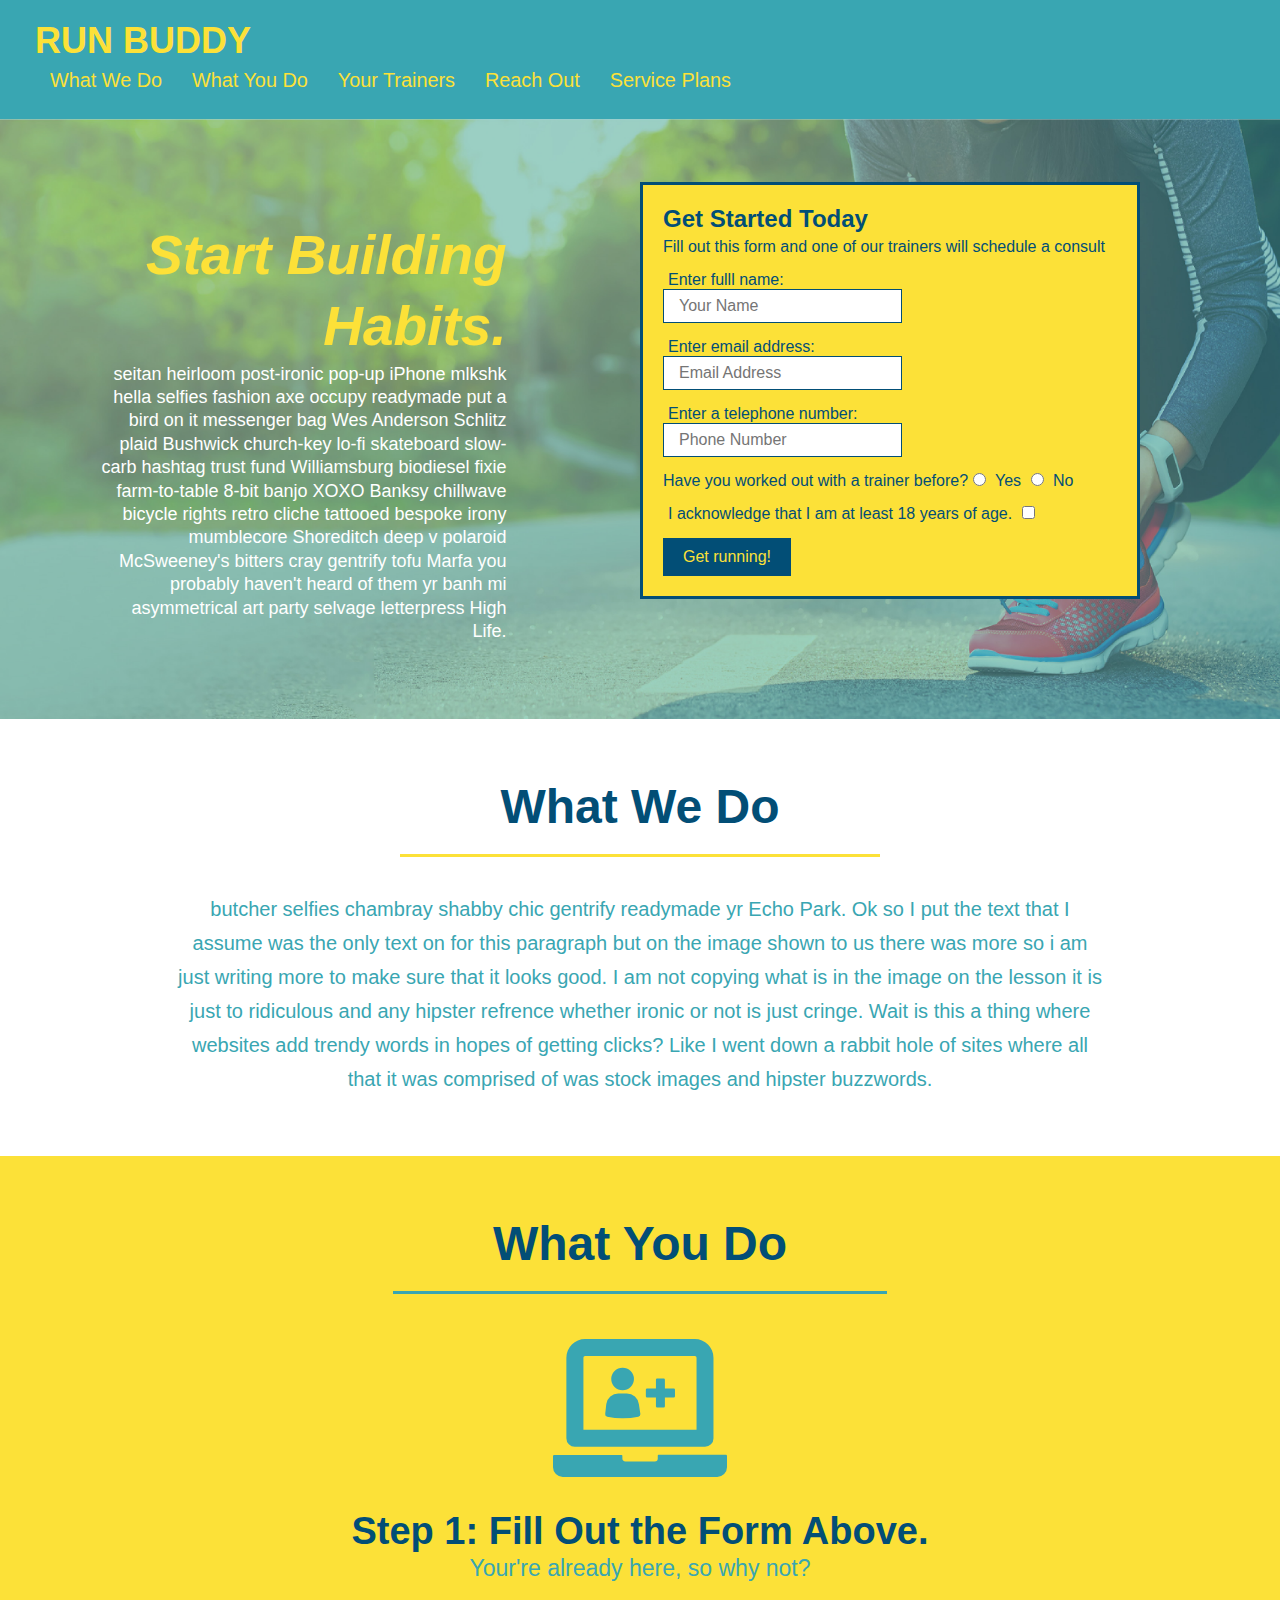
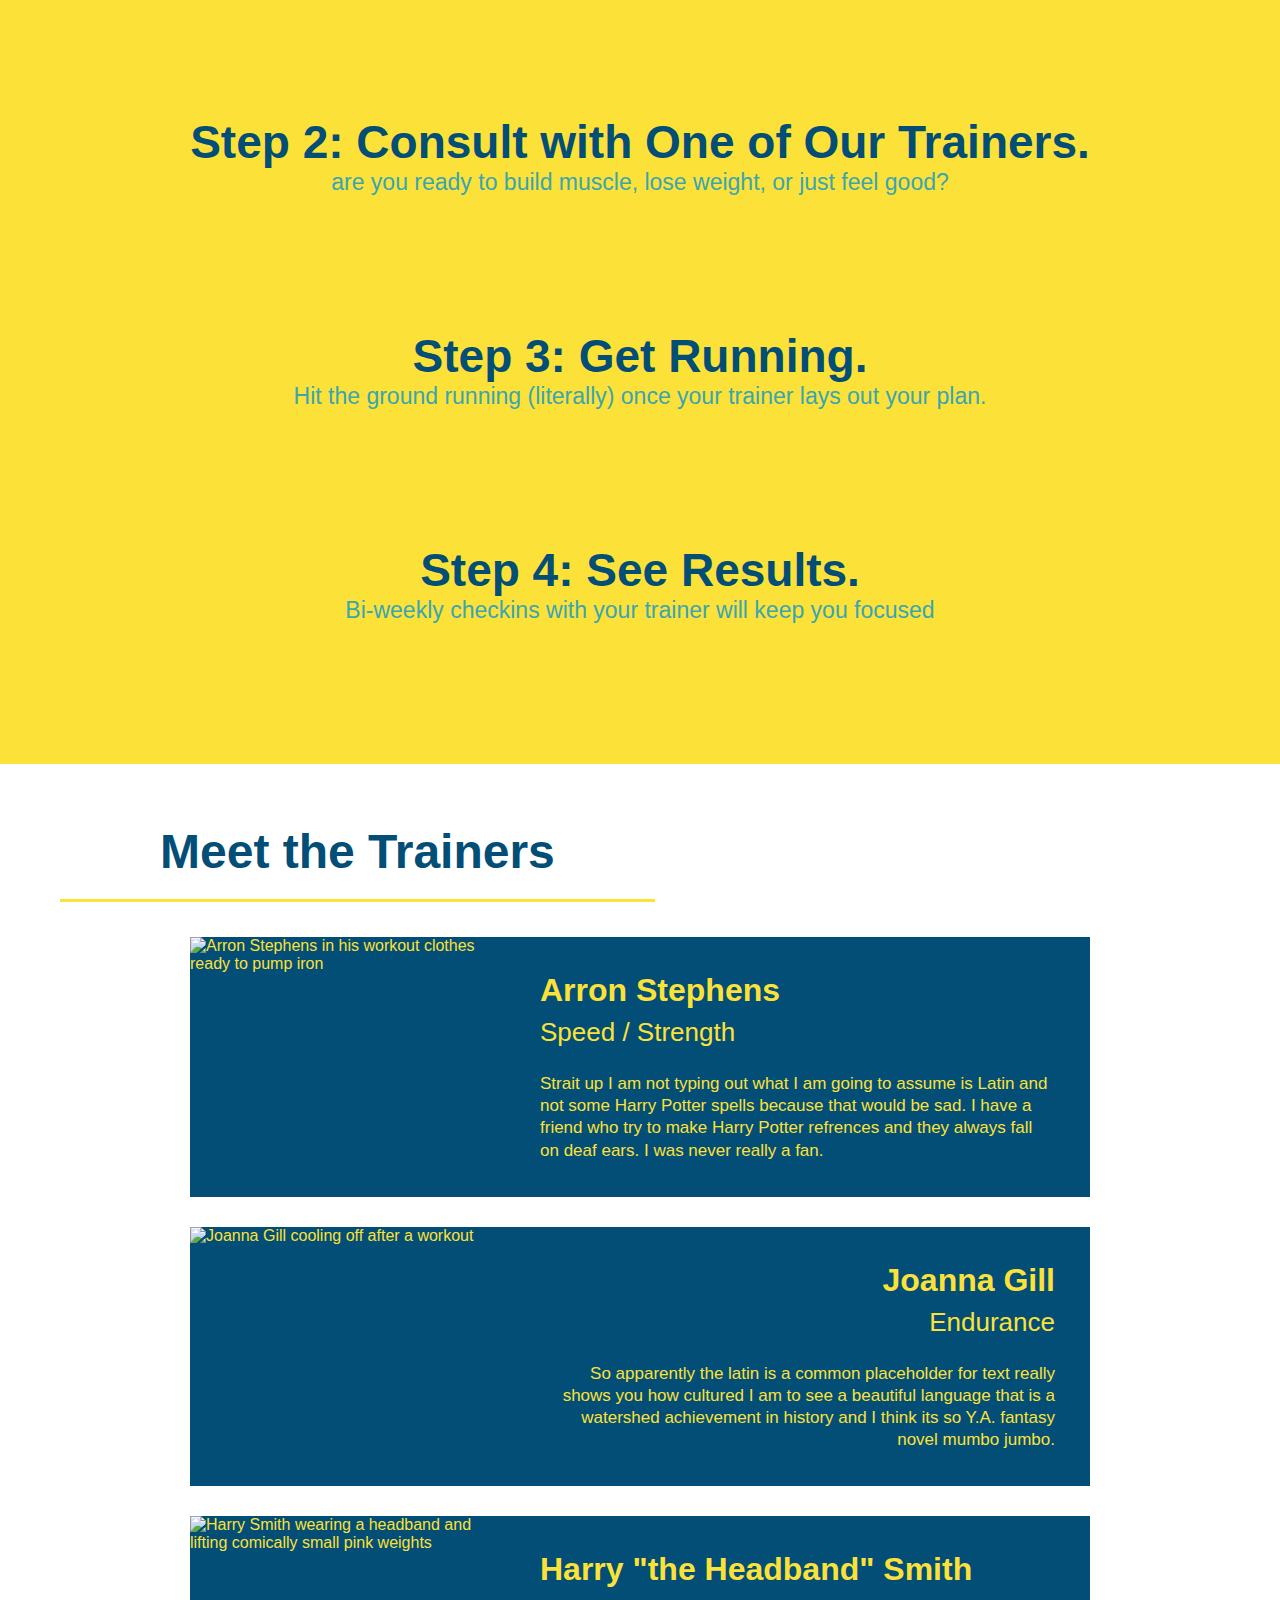
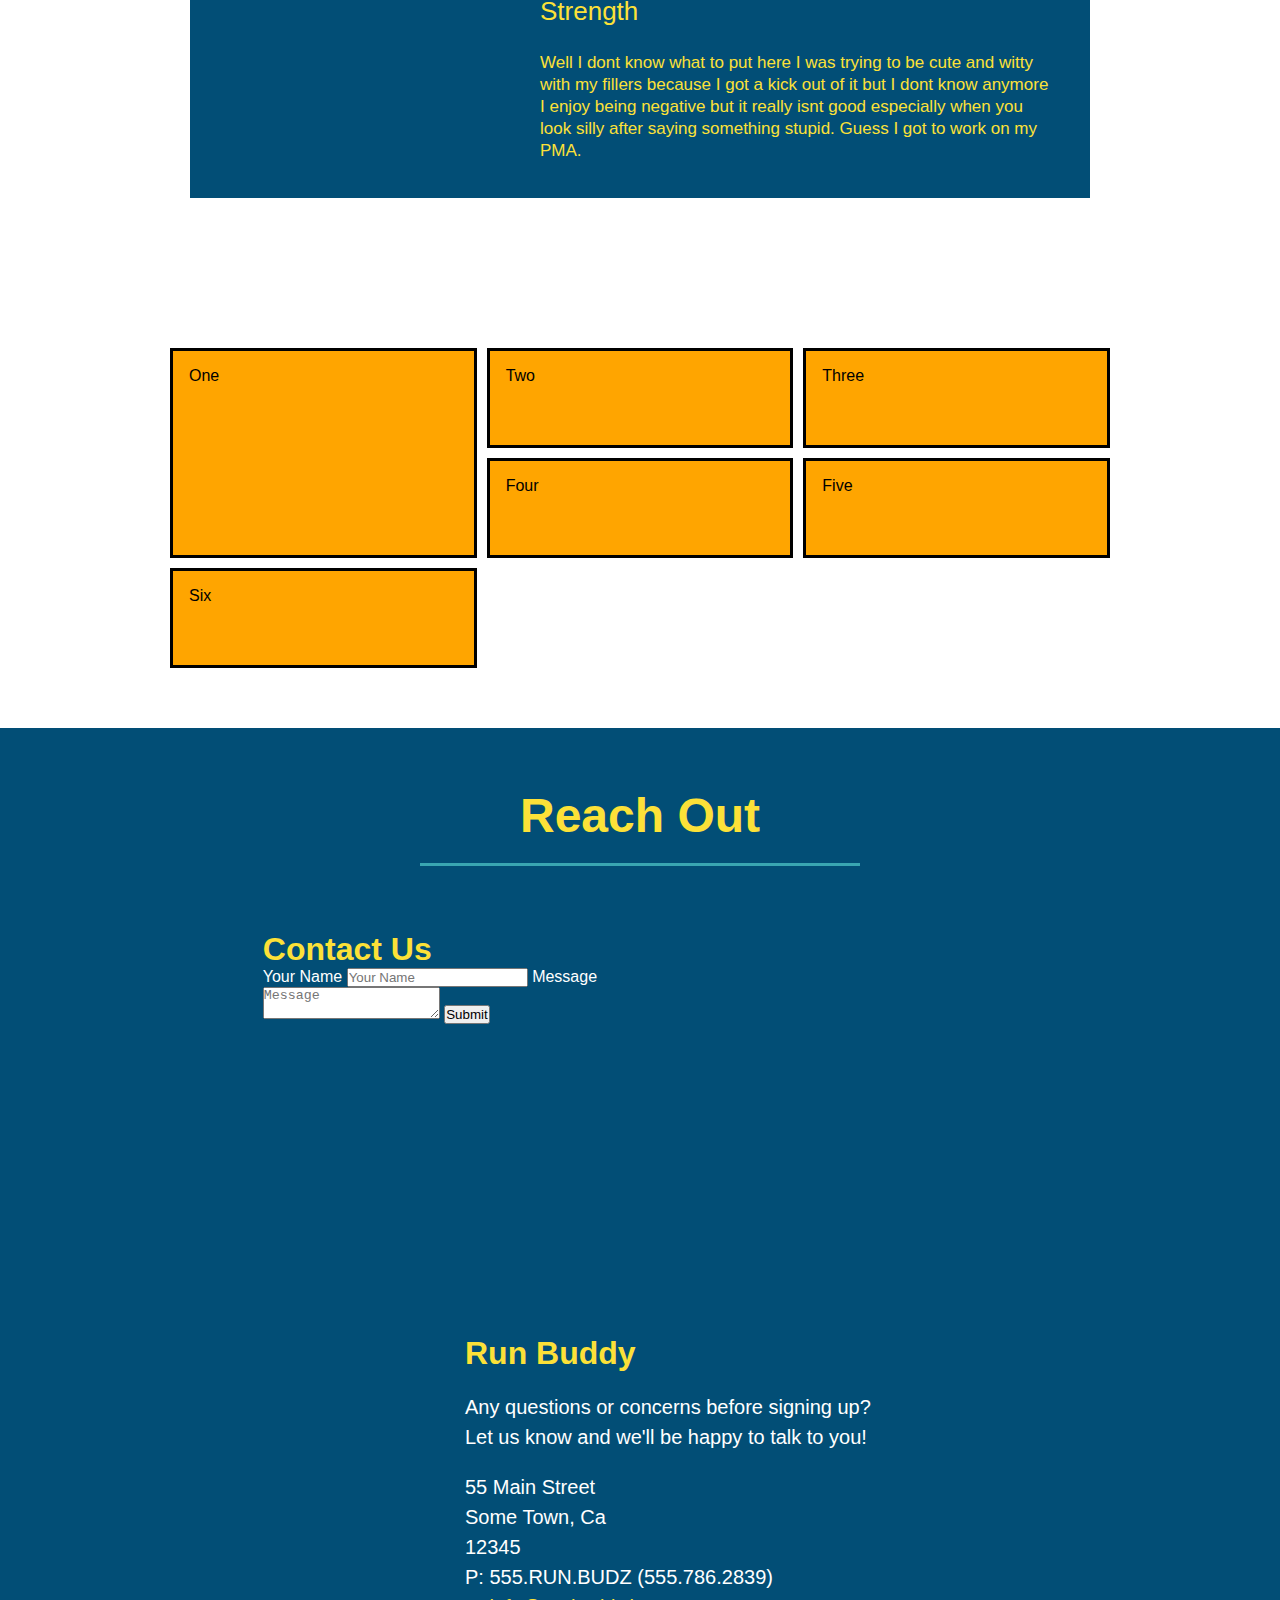
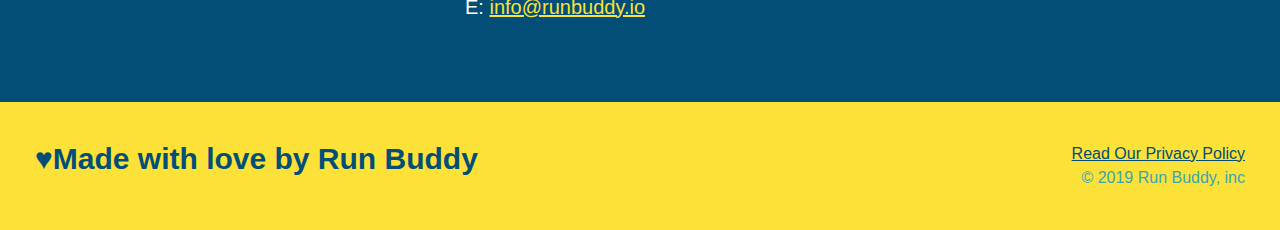
==== index.html @ 5f1ad5c3 "example grid" ====
<!DOCTYPE html>
<html lang="en">
    <head>
        <meta charset="UTF-8"/>
        <meta name="viewport" content="width=device-width, initial-scale=1.0" />
        <title>Run Buddy</title>
        <link rel="stylesheet" href="./assets/css/style.css" />
    </head>
    <body>
    <!--navigation-->
    <header>
        <h1>
        <a href="/">RUN BUDDY</a>
    </h1>
        <nav>
            <!--Unordered list element-->
            <ul>
                <!--List item element-->
           <li>
            <!-- Anchor element-->
            <a href="#what-we-do">What We Do</a>
           </li>
           <li>
               <a href="#what-you-do">What You Do</a>
           </li>
           <li>
               <a href="#your-trainers">Your Trainers</a>
           </li>
           <li>
                <a href="#reach-out">Reach Out</a>
               </li>
               <li>
                <a href="#service-plans">Service Plans</a>
               </li>
            </ul>
        </nav>
    </header>
   <!--Hero Jumbotron-->
      <section class="hero">
        <div class="hero-cta">
            <h2>Start Building Habits.</h2>
            <p>
              seitan heirloom post-ironic pop-up iPhone mlkshk hella selfies fashion axe occupy readymade put a bird on it messenger bag Wes Anderson Schlitz plaid Bushwick church-key lo-fi skateboard slow-carb hashtag trust fund Williamsburg biodiesel fixie farm-to-table 8-bit banjo XOXO Banksy chillwave bicycle rights retro cliche tattooed bespoke irony mumblecore Shoreditch deep v polaroid McSweeney's bitters cray gentrify tofu Marfa you probably haven't heard of them yr banh mi asymmetrical art party selvage letterpress High Life.
            </p>
          </div>
        <div class="hero-form">
          <h3>Get Started Today</h3>
          <p>Fill out this form and one of our trainers will schedule a consult</p>
            <form>
                     <label for="name">Enter fulll name:</label>
                    <input type="text" placeholder="Your Name" name="name" id="name" class="form-input">
                    <label for="email">Enter email address:</label>
                    <input type="text" placeholder="Email Address" name="email" id="email" class="form-input">
                    <label for="phone">Enter a telephone number:</label>
                    <input type="text" placeholder="Phone Number" name="phone" id="phone" class="form-input">
        <p>
            Have you worked out with a trainer before?
        <input type="radio" name="trainer-confirm" id="trainer-yes"/>
        <label for="trainer-yes">Yes</label>
        <input type="radio" name="trainer-confirm" id="trainer-no" />
        <label for="trainer-no">No</label>
        </p> 
        <p>
            <label for="checkbox" >
                I acknowledge that I am at least 18 years of age.
            </label>
            <input type="checkbox" name="checkpoint1" id="checkbox" />
        </p>
        <button type="submit">
            Get running!
            </button>
        </form>
        </div>
  </section>
  <!--"what we do" section-->
  <section id="what-we-do" class="intro">
  <h2 class="section-title primary-border">What We Do</h2>
      <p>butcher selfies chambray shabby chic gentrify readymade yr Echo Park. Ok so I put the text that I assume was the only text on for this paragraph but on the image shown to us there was more so i am just writing more to make sure that it looks good. I am not copying what is in the image on the lesson it is just to ridiculous and any hipster refrence whether ironic or not is just cringe. Wait is this a thing where websites add trendy words in hopes of getting clicks? Like I went down a rabbit hole of sites where all that it was comprised of was stock images and hipster buzzwords. </p>
 </section>

 <!--"what you do" section-->
 

 <section id="what-you-do" class="steps">
    <h2 class="section-title secondary-border">What You Do</h2>
    <div>
        <!-- inserted image-->
        <img src="./assets/Images/step-1.svg" alt="" />
        <h3><span>Step 1: Fill Out the Form Above.</span></h3>
        <p>Your're already here, so why not?</p>
    </div>
    <div>
        <img src="./assets/images/step-3.svg" alt="" />
        <span><h3>Step 2: Consult with One of Our Trainers.</span></h3>
             <p>are you ready to build muscle, lose weight, or just feel good?</p>
    </div>
    <div>
        <img src="./assets/images/step-3.svg" alt="" />
        <span><h3>Step 3: Get Running.</span></h3>
             <p>Hit the ground running (literally) once your trainer lays out your plan.</p>
    </div>
    <div>
        <img src="./assets/images/step-4.svg" alt="" />
        <span><h3>Step 4: See Results.</span></h3>
            <p>Bi-weekly checkins with your trainer will keep you focused</p>
    </div>
    </section>
 <!--  "meet the trainers" section-->
 <section id="your-trainers" class="trainers">
    <h2 class="section-title primary-border">
        Meet the Trainers
      </h2>
      <article class="trainer">
          <img src="./assets/images/trainer-1.jpg" alt="Arron Stephens in his workout clothes ready to pump iron" />
          <div class="trainer-bio text-left">
                <h3>Arron Stephens</h3>
                <h4>Speed / Strength</h4>
                <p>
                    Strait up I am not typing out what I am going to assume is Latin and not some Harry Potter spells because that would be sad. I have a friend who try to make Harry Potter refrences and they always fall on deaf ears. I was never really a fan.
                </p>
                </div>
                </article>
                <article class="trainer">
                    <img src="./assets/images/trainer-2.jpg" alt="Joanna Gill cooling off after a workout" />
                    <div class="trainer-bio text-right">
                          <h3>Joanna Gill</h3>
                          <h4>Endurance</h4>
                          <p>
                            So apparently the latin is a common placeholder for text really shows you how cultured I am to see a beautiful language that is a watershed achievement in history and I think its so Y.A. fantasy novel mumbo jumbo.                          </p>
                          </div>
                          </article>
                          <article class="trainer">
                            <img src="./assets/images/trainer-3.jpg" alt="Harry Smith wearing a headband and lifting comically small pink weights" />
                            <div class="trainer-bio text-left">
                                  <h3>Harry "the Headband" Smith</h3>
                                  <h4>Strength</h4>
                                  <p>
                                      Well I dont know what to put here I was trying to be cute and witty with my fillers because I got a kick out of it but I dont know anymore I enjoy being negative but it really isnt good especially when you look silly after saying something stupid. Guess I got to work on my PMA.
                                <!--PMA means positive mental attitude-->
                                     </p>
                                  </div>
                                  </article>
                
</section>
 <!--"reach out" section-->
 <section id="service-plans" class="services">
    <div class="service-grid-container">
        <div class="service-grid-item box1">One</div>
        <div class="service-grid-item box2">Two</div>
        <div class="service-grid-item box3">Three</div>
        <div class="service-grid-item box4">Four</div>
        <div class="service-grid-item box5">Five</div>
        <div class="service-grid-item box6">Six</div>
    </div>
</section>
 <section id="reach-out" class="contact">
    <h2 class="section-title secondary-border">Reach Out</h2>
    <div class="contact-info">
        <div class="contact-form">
            <h3>Contact Us</h3>
            <form>
               <label for="contact-name">Your Name</label>
               <input type="text" id="contact-name" placeholder="Your Name" />
          
               <label for="contact-message">Message</label>
               <textarea id="contact-message" placeholder="Message"></textarea>
          
               <button type="submit">Submit</button>
              </form>
          </div>
        <iframe src="https://www.google.com/maps/embed?pb=!1m18!1m12!1m3!1d3492.9444391412153!2d-81.45832097299404!3d28.899999093529356!2m3!1f0!2f0!3f0!3m2!1i1024!2i768!4f13.1!3m3!1m2!1s0x88e70910da003329%3A0xf443052ae66e1bc6!2s30242%20FL-44%2C%20Eustis%2C%20FL%2032736!5e0!3m2!1sen!2sus!4v1608091120906!5m2!1sen!2sus" width="600" height="450" frameborder="0" style="border:0;" allowfullscreen="" aria-hidden="false" tabindex="0"
         frameborder="0"
        style="border:0"
        allowfullscreen>
        </iframe>
        <div>
            <h3>Run Buddy</h3>
            <p>
              Any questions or concerns before signing up?
              <br />
              Let us know and we'll be happy to talk to you!
            </p>
            <address>
                55 Main Street <br/>
                Some Town, Ca <br/>
                12345<br />
                P: 555.RUN.BUDZ (555.786.2839)<br/>
                E: <a href="mailto:info@runbuddy.io">info@runbuddy.io</a>
              </address>
            </div>  
    </div>
</section>
<!--footer-->
</body>
<footer>
    <h2>&hearts;Made with love by Run Buddy</h2> 
    <div>
        <a href="#./privacy-policy.html" >Read Our Privacy Policy</a><br />
        &copy; 2019 Run Buddy, inc
    </div>
</footer>
</html>
---- assets/css/style.css ----
* {
  margin: 0;
  padding: 0;
  box-sizing: border-box;
}
body {
  /* more on this crazy alphanumerical value in a minute! */
  color: #39a6b2;
  font-family: Helvetica, Arial, sans-serif;
}
/* apply styles to <header> */
header {
  padding: 20px 35px;
  background-color: #39a6b2;
}
header h1 {
  font-weight: bold;
  font-size: 36px;
  color: #fce138;
  margin: 0;
  display: flex;
  justify-content: space-between;
  flex-wrap: wrap;
}
header a {
  text-decoration: none;
  color: #fce138;
}
header nav {
  margin: 7px 0;
  display: flex;
  justify-content: space-between;
  flex-wrap: wrap;
}
header nav ul {
  display: flex;
  flex-wrap: wrap;
  justify-content: space-between;
  align-items: center;
  list-style: none;
}
header nav ul li a {
  padding: 10px 15px;
  font-weight: lighter;
  font-size: 1.55vw;
}
footer{
  background: #fce138;
  width: 100%;
  padding: 40px 35px;
  display:flex;
  justify-content: space-between;
  flex-wrap: wrap;
}
footer h2 {
  color: #024e76;
  font-size: 30px;
  margin: 0;
}
footer div {
  line-height: 1.5;
  text-align: right;
}
footer a {
  color: #024e76;
}
section {
  padding: 60px;
}
/* Hero Style Start*/
.hero {
  background-image: url('../Images/flipped-hero-image.jpg');
  height: 600px;
  align-items: flex-start;
  background-size: cover;
  background-position: center;
  position: relative;
}
/* Hero Style End */
.hero-form {
  border: 3px solid #024e76; 
  background-color: #fce138;
  padding: 20px;
  width: 500px;
  color: #024e76;
  position: absolute;
  bottom: 120px;
  right: 140px;
}
.hero-form h3 {
font-size: 24px;
margin: 0; 
}
.hero-form p {
  margin: 5px 0 15px 0;
}
.hero-cta {
  width: 35%;
  text-align: right;
  margin: 3.5%;
  color: #fff;
  font-size: 18px;
  line-height: 1.3;
}
.hero-cta h2 {
  font-style: italic;
  font-size: 55px;
  color: #fce138;
}
.form-input {
  border: 1px solid #024e76;
  display: block;
  padding: 7px 15px;
  font-size: 16px;
  color: #024e76;
  widows: 100%;
  margin-bottom: 15px;
}
.hero-form label {
  margin: 0 5px;
}
.hero-form button {
  color: #fce138;
  background-color: #024e76;
  border: none;
  padding: 10px 20px;
  font-size: 16px;
}
/* HERO STYLES END */
.intro {
  text-align: center;
}

.intro p {
  line-height: 1.7;
  color: #39a6b2;
  width: 80%;
  font-size: 20px;
  margin: 0 auto;
}
.steps { 
  text-align: center;
  background: #fce138;
}

.section-title {
  font-size: 48px;
  color: #024e76;
  margin-bottom: 35px;
  padding: 0 100px 20px 100px;
  display: inline-block;
  border-bottom: 3px solid;
}

.primary-border {
  border-color: #fce138;
}

.secondary-border {
  border-color: #39a6b2;
}
.steps div {
  margin-bottom: 80px;
}

.steps img {
  width: 15%;
  margin: 10px 0;
} 

.steps h3 {
  color: #024e76;
  font-size: 46px;
  margin-top: 10px;
}

.steps p {
  color: #39a6b2;
  font-size: 23px;
}
.steps span {
  font-size: 38px;
}
.trainer {
  width: 900px;
  margin: 0 auto 30px auto;
  background: #024e76;
  color: #fce138;
  overflow: auto;
}
.trainer img {
  width: 35%;
  float: left;
}

.trainer-bio {
  padding: 35px;
  float: left;
  width: 65%;
}
.text-left {
  text-align: left;
}

.text-right {
  text-align: right;
}
.trainer-bio h3 {
  font-size: 32px;
  margin-bottom: 8px;
}

.trainer-bio h4 {
  font-weight: lighter;
  font-size: 26px;
  margin-bottom: 25px;
}

.trainer-bio p {
  font-size: 17px;
  line-height: 1.3;
}
.contact {
  background: #024e76; 
  text-align: center;
}
.contact h2 {
  color:#fce138; 
}
.contact-info iframe {
  width: 400px;
  height: 400px;
}
.contact-info div {
  width: 410px;
  display: inline-block;
  vertical-align: top;
  text-align: left;
  margin: 30px 0 0 60px;
  color: white;
}
.contact-info h3 {
  color: #fce138;
  font-size: 32px;
}

.contact-info p, 
.contact-info address {
  margin: 20px 0;
  line-height: 1.5;
  font-size: 20px;
  font-style: normal;
}

.contact-info a {
  color: #fce138;
}
.service-grid-container {
  max-width: 940px;
  margin: 0 auto;
  display: grid;
  grid-template-columns: repeat(3, 1fr);
  grid-template-rows: repeat(3, 100px);
  grid-gap: 10px;
}
.service-grid-item {
  background-color: orange;
  border: solid;
  padding: 1em;
  color: black;
}
.box1 {
  grid-column-start: 1; 
  grid-column-end: 2; 
  grid-row-start: 1; 
  grid-row-end: 3; 
}
/*media query for desktop and smaller */
@media screen and (max-width: 980px) {
  header {
    padding-bottom: 0;
    justify-content: center;
  }

  header h1 {
    width: 100%;
    text-align: center;
  }

  header nav ul {
    margin-top: 20px;
    width: 100%;
    justify-content: center;
  }

  header nav ul li a {
    font-size: 20px;
  }

  footer h2, footer div {
    text-align: center;
    width: 100%;
  }
  .hero-cta, .hero-form {
    width: 100%;
  }
  
  .hero-cta {
    text-align: center;
  }
  .section-title {
    width: 80%;
  }
  
  .trainer {
    flex: 0 70%;
  }
  
  .contact-info iframe{
    flex: 1 100%;
  }
}
/*media query for tablets and smaller */
@media screen and (max-width: 768px) {
  section {
    padding: 30px 15px;
  }
  .step h3 {
    flex: 1 100%;
    text-align: center;
  }
  .step-info {
    flex: 2 100%;
    text-align: center;
    justify-content: center;
  }
  .step-img {
    flex: 0 32%;
    margin-right: 0;
    margin-top: 15px;
    margin-bottom: 15px;
  }
  .step-text {
    flex: 100%;  
  }
}
/*  media query for moble phones and smaller*/
@media screen and (max-width: 575px) {
  .hero-form button {
    width: 100%;
  }
  .section-title {
    width: 95%;
  }
  .intro p {
    width: 100%;
  }
  .trainer {
    flex: 0 100%;
  }
  .contact-info {
    text-align: center;
  }
  .contact-info > * {
    flex: 0 100%;
  }
  .contact-form {
    order: 3;
  }
}
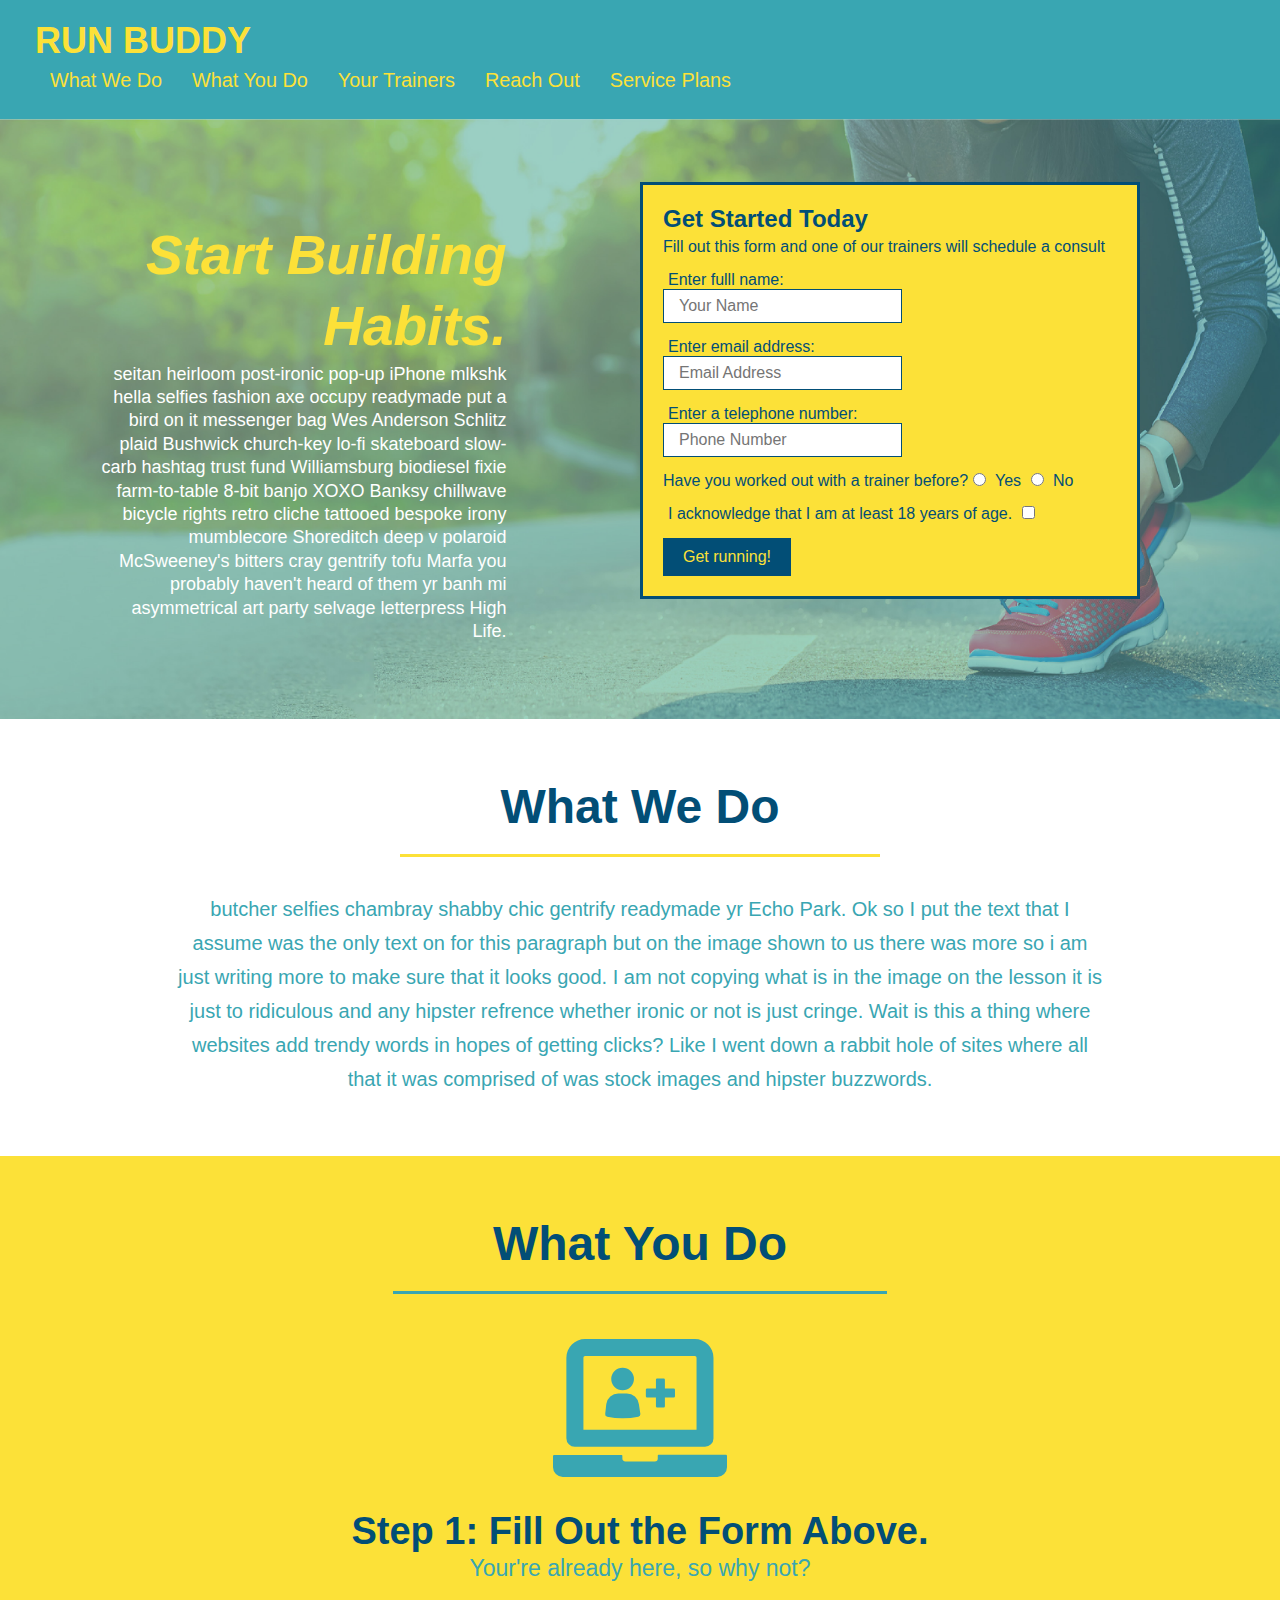
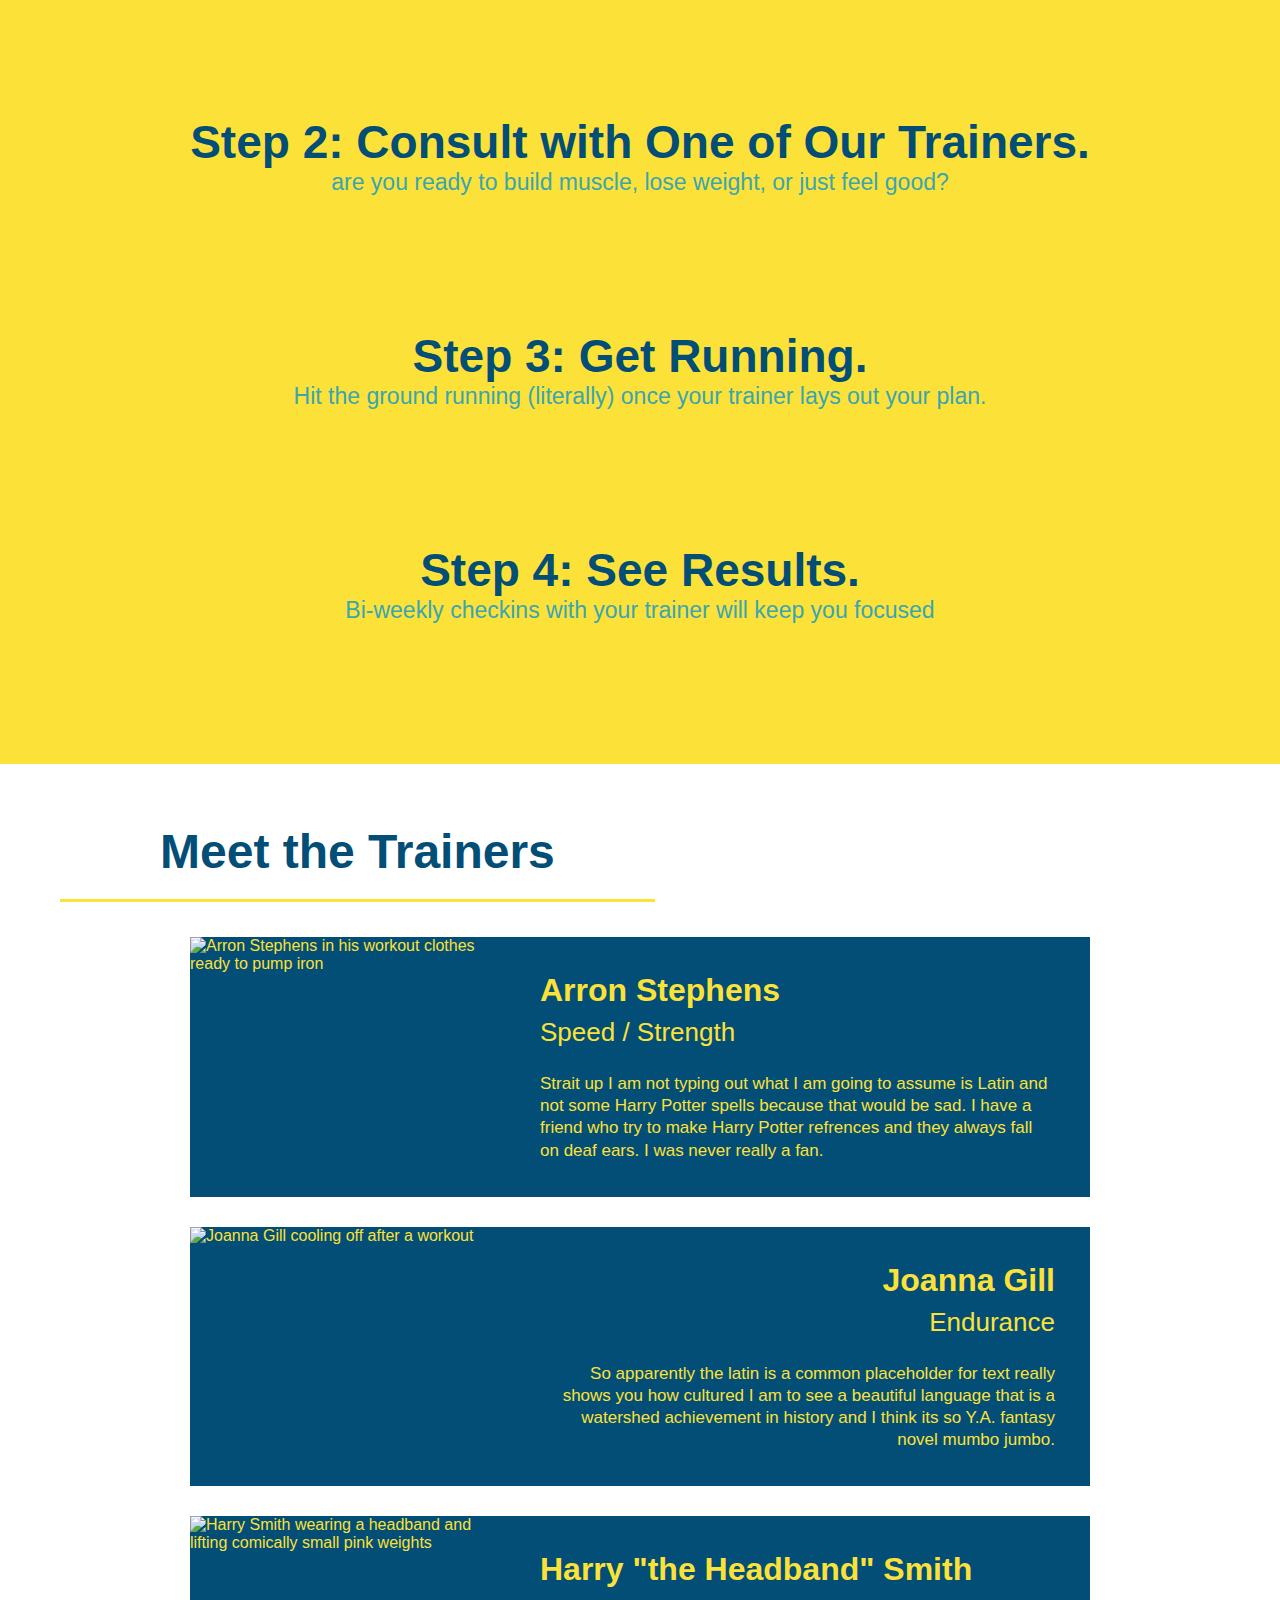
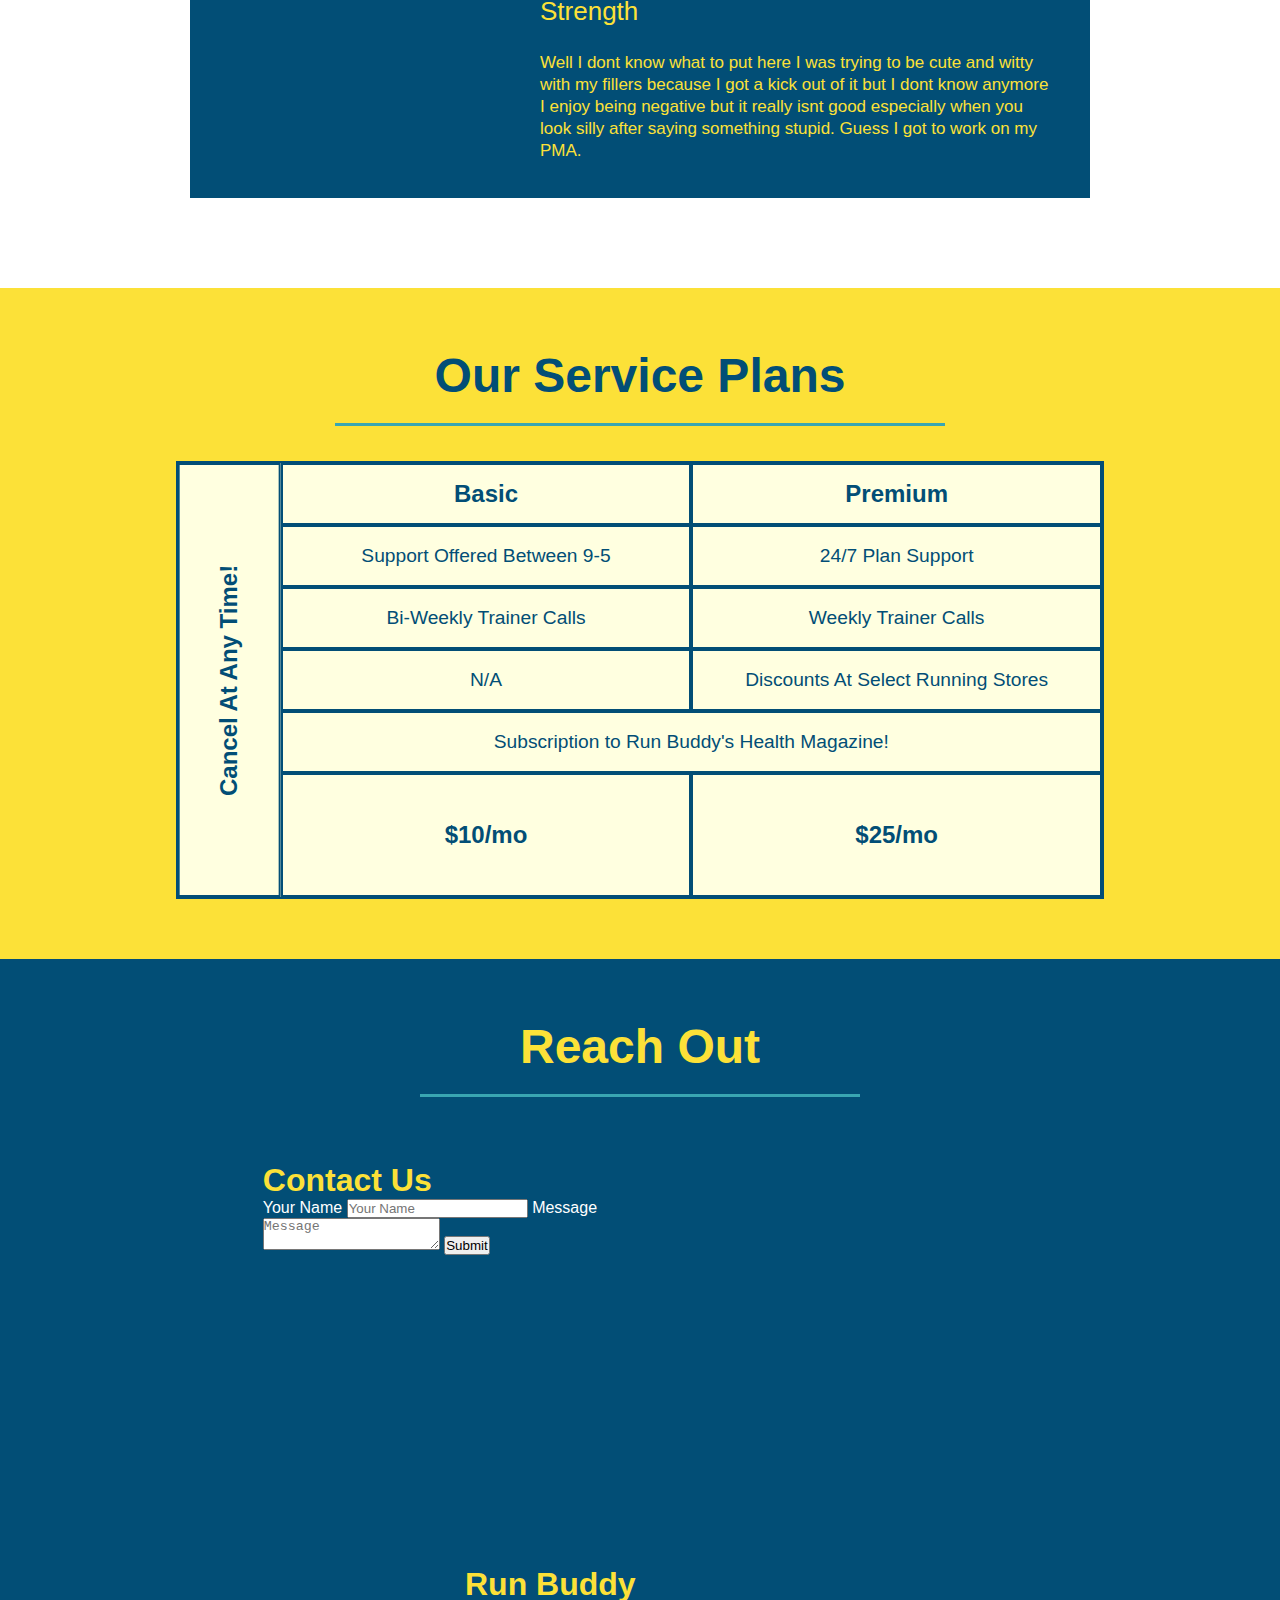
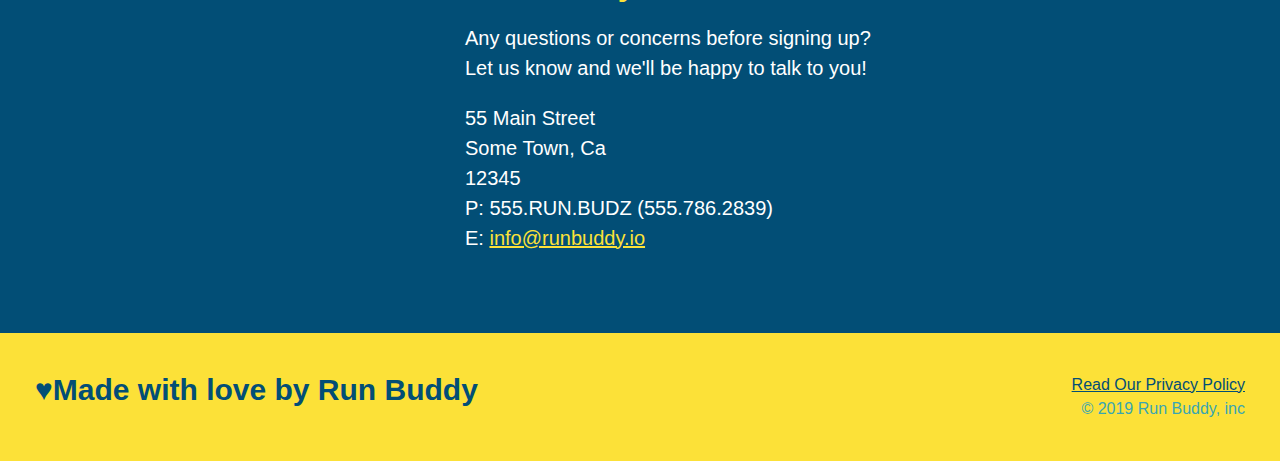
==== commit d2950fb8: "added sevice table comparison" ====
--- a/index.html
+++ b/index.html
@@ -144,14 +144,60 @@
 </section>
  <!--"reach out" section-->
  <section id="service-plans" class="services">
-    <div class="service-grid-container">
-        <div class="service-grid-item box1">One</div>
-        <div class="service-grid-item box2">Two</div>
-        <div class="service-grid-item box3">Three</div>
-        <div class="service-grid-item box4">Four</div>
-        <div class="service-grid-item box5">Five</div>
-        <div class="service-grid-item box6">Six</div>
-    </div>
+
+    <h2 class="section-title secondary-border">
+        Our Service Plans
+    </h2>
+    <div class="service-grid-wrapper">
+        <div class="service-grid-container">
+ <!-- Headers -->
+<!-- Headers -->
+<div class="service-grid-item grid-head basic">
+    Basic
+  </div>
+  <div class="service-grid-item grid-head premium">
+    Premium
+  </div>
+  <!-- Body -->
+  <div class="service-grid-item basic">
+    Support Offered Between 9-5
+  </div>
+  
+  <div class="service-grid-item premium">
+    24/7 Plan Support
+  </div>
+  
+  <div class="service-grid-item basic">
+    Bi-Weekly Trainer Calls
+  </div>
+  
+  <div class="service-grid-item premium">
+    Weekly Trainer Calls
+  </div>
+  
+  <div class="service-grid-item basic">
+    N/A
+  </div>
+  
+  <div class="service-grid-item premium">
+    Discounts At Select Running Stores
+  </div>
+  
+  <div class="service-grid-item both">
+    Subscription to Run Buddy's Health Magazine!
+  </div>
+  <div class="service-grid-item grid-price basic">
+    $10/mo
+  </div>
+  
+  <div class="service-grid-item grid-price premium">
+    $25/mo
+  </div>
+  <div class="service-grid-item cancel">
+    Cancel At Any Time!
+  </div>
+        </div> <!-- div service-grid-container -->
+      </div> <!-- div service-grid-wrapper -->
 </section>
  <section id="reach-out" class="contact">
     <h2 class="section-title secondary-border">Reach Out</h2>
--- a/assets/css/style.css
+++ b/assets/css/style.css
@@ -255,25 +255,53 @@
 .contact-info a {
   color: #fce138;
 }
+
+/* SERVICE STYLES BEGIN */
+.services {
+  background: #fce138;
+  text-align: center; 
+}
 .service-grid-container {
-  max-width: 940px;
-  margin: 0 auto;
   display: grid;
-  grid-template-columns: repeat(3, 1fr);
-  grid-template-rows: repeat(3, 100px);
-  grid-gap: 10px;
+ /* repeat(iterator, size) */
+ grid-template-columns: 1fr repeat(2, 4fr);
+ grid-template-rows: repeat(5, 1fr) 2fr;
+  border: 2px solid #024e76;
+  color: #024e76;
+  font-size: 18px;
+  background: lightyellow;
+  width: 80%;
+  font-size: 1.2rem;
 }
 .service-grid-item {
-  background-color: orange;
-  border: solid;
-  padding: 1em;
-  color: black;
-}
-.box1 {
-  grid-column-start: 1; 
-  grid-column-end: 2; 
-  grid-row-start: 1; 
-  grid-row-end: 3; 
+  padding: 15px 0;
+  border: 2px solid #024e76;
+  display: flex;
+  align-items: center;
+  justify-content: center;
+  text-align: center;
+}
+.service-grid-wrapper {
+  display: flex;
+  width: 100%;
+  justify-content: center;
+}
+/* specific match */
+.service-grid-item.basic {
+  grid-column: 2 / span 1;
+}
+.service-grid-item.both {
+  grid-column: 2 / span 2;
+}
+.service-grid-item.cancel {
+  writing-mode: vertical-lr;
+  grid-column: 1;
+  grid-row: 1 / -1;
+  transform: rotate(180deg);
+}
+.grid-head, .grid-price, .service-grid-item.cancel {
+  font-size: 1.5rem;
+  font-weight: bold;
 }
 /*media query for desktop and smaller */
 @media screen and (max-width: 980px) {
@@ -319,6 +347,7 @@
   .contact-info iframe{
     flex: 1 100%;
   }
+  
 }
 /*media query for tablets and smaller */
 @media screen and (max-width: 768px) {
@@ -343,6 +372,24 @@
   .step-text {
     flex: 100%;  
   }
+  .service-grid-container {
+    grid-template-columns: 1fr 1fr;
+  }
+
+  .service-grid-item.basic {
+    grid-column: 1;
+  }
+
+  .service-grid-item.both {
+    grid-column: 1 / -1;
+  }
+
+  .service-grid-item.cancel {
+    transform: none;
+    writing-mode: unset;
+    grid-column: 1 / -1;
+    grid-row: -1;
+  }
 }
 /*  media query for moble phones and smaller*/
 @media screen and (max-width: 575px) {
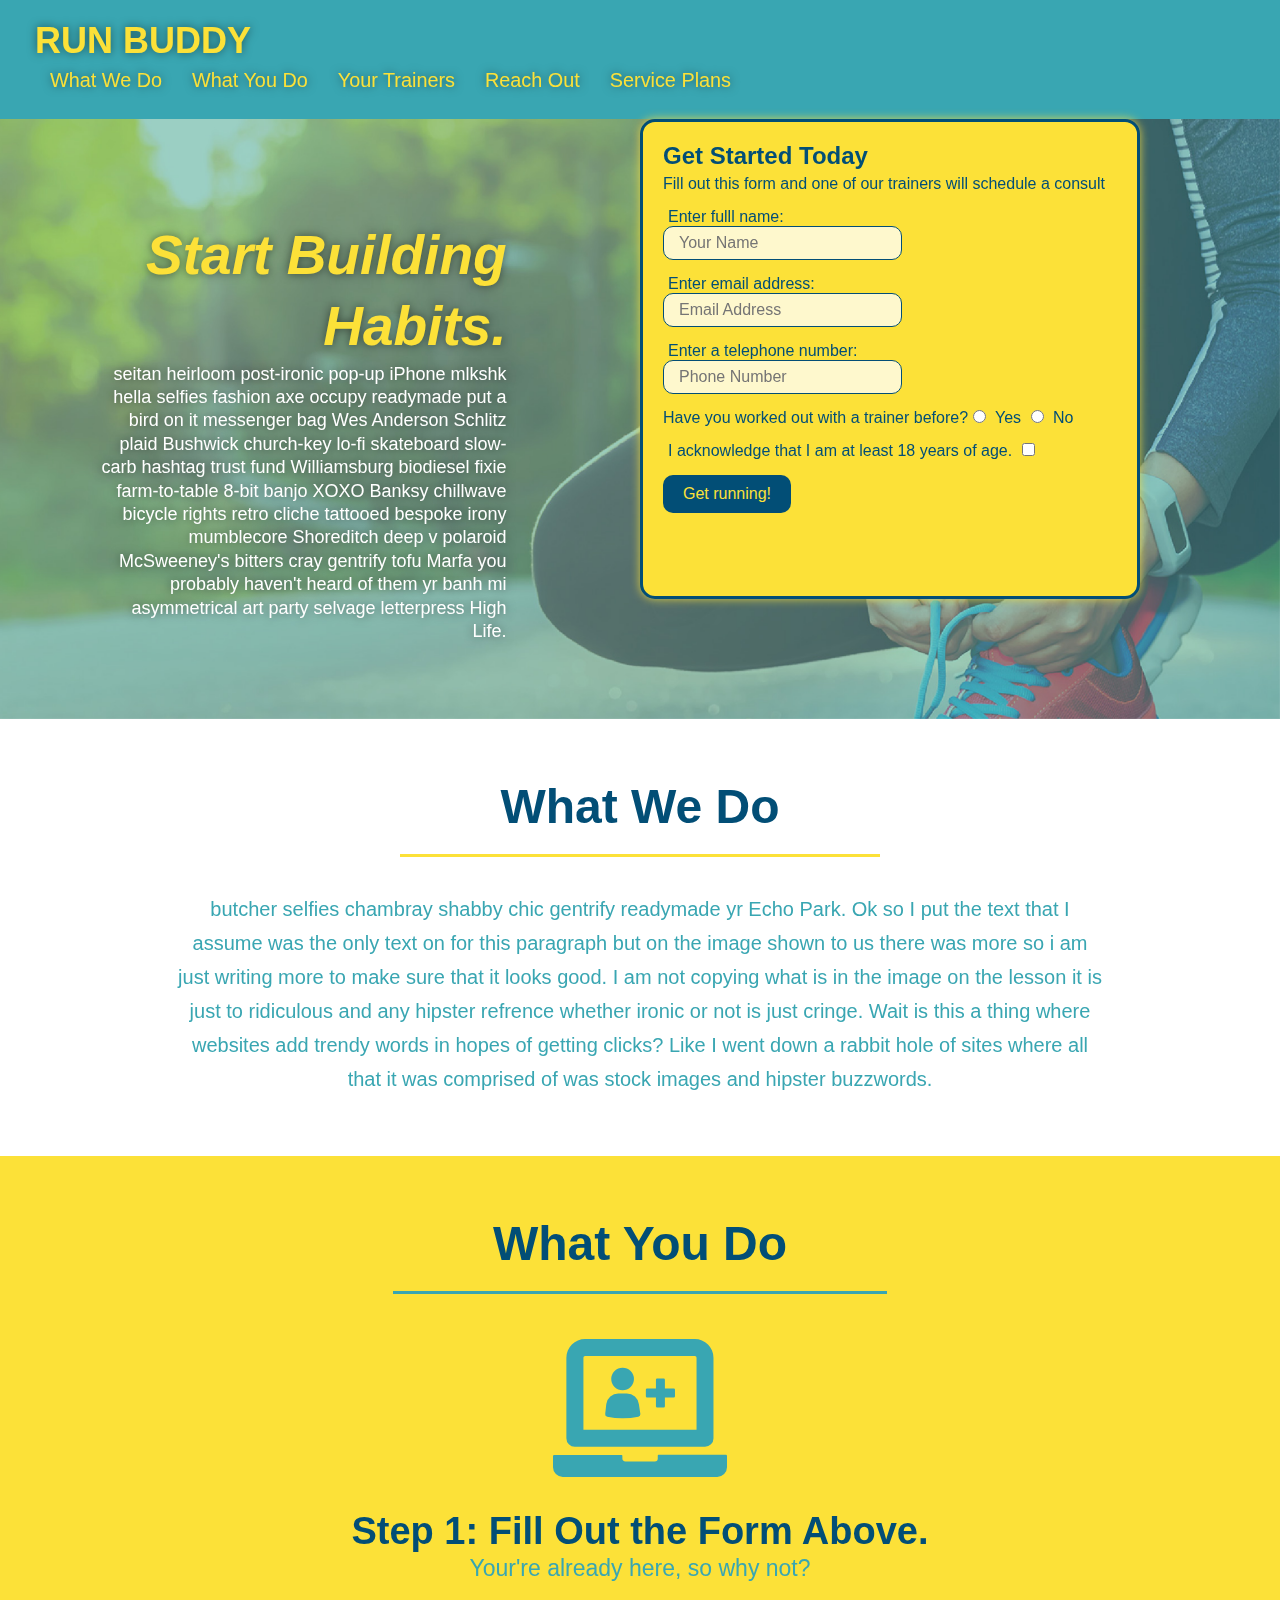
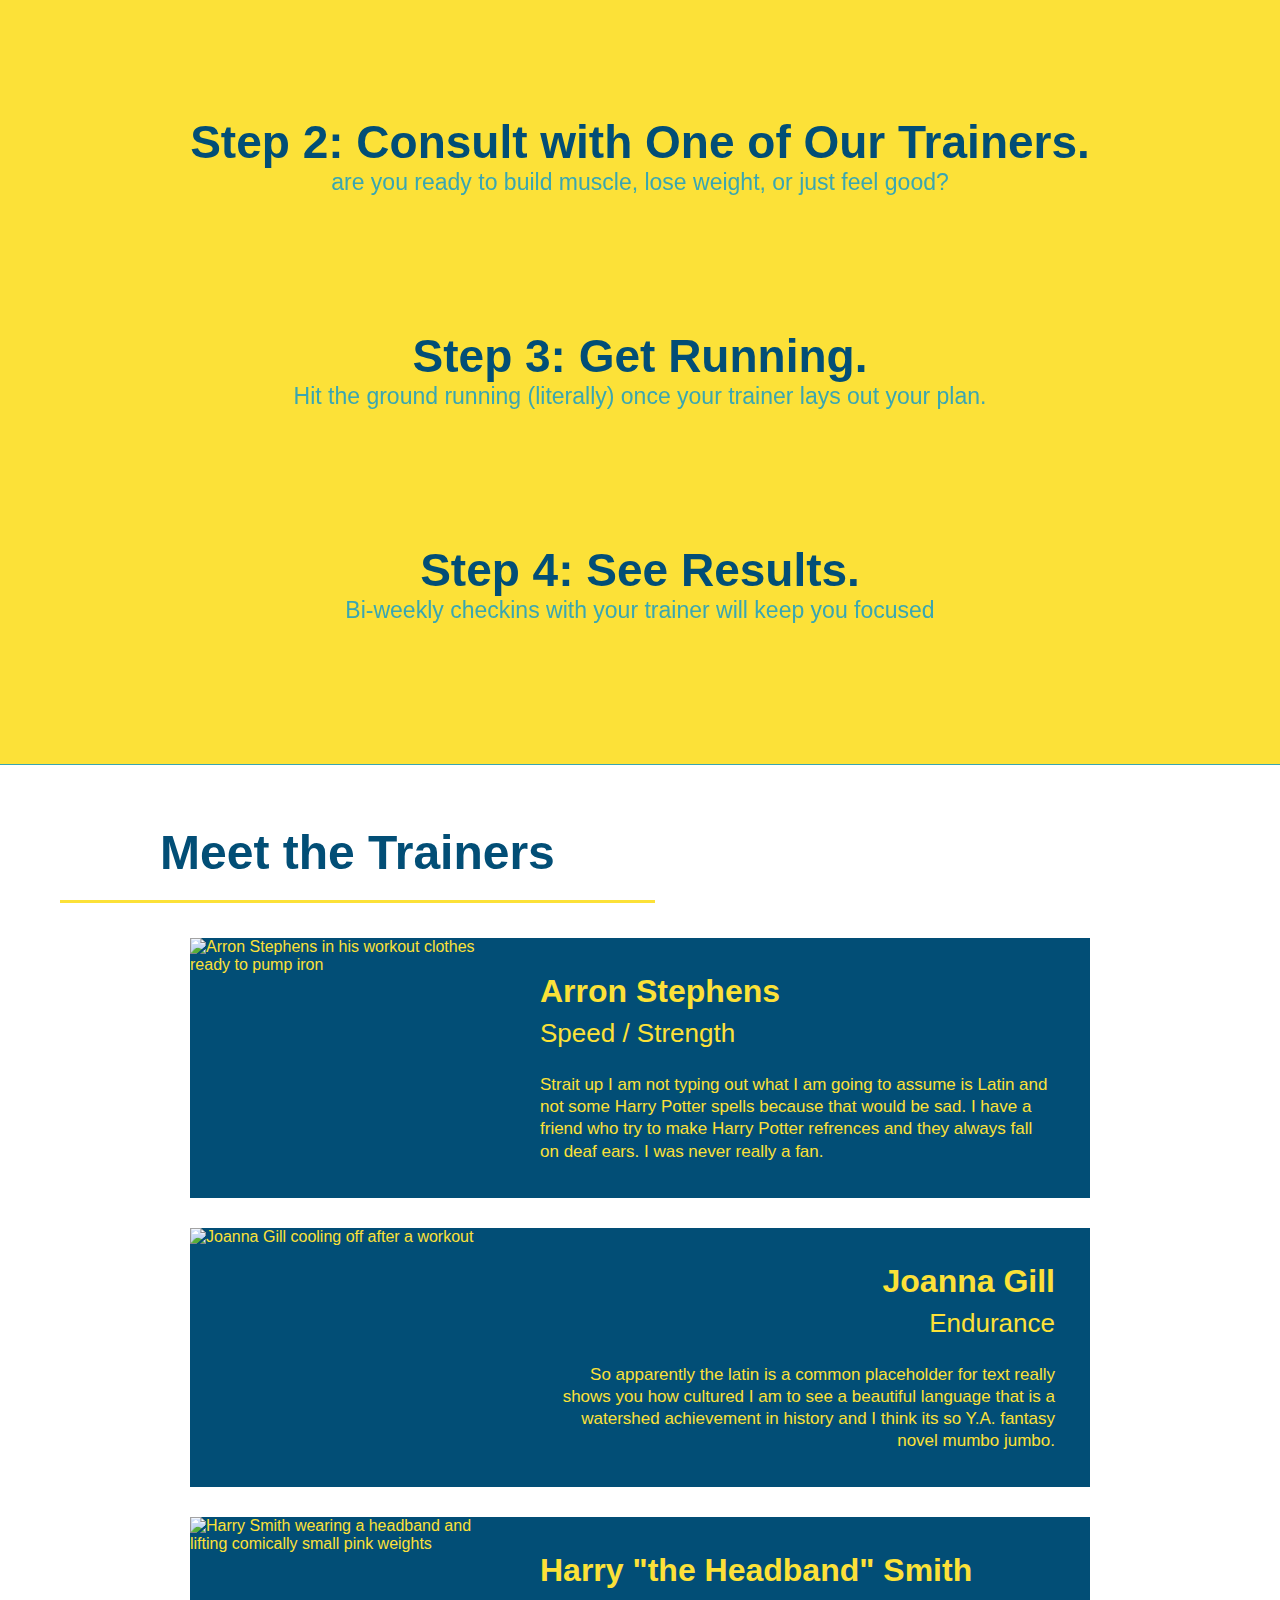
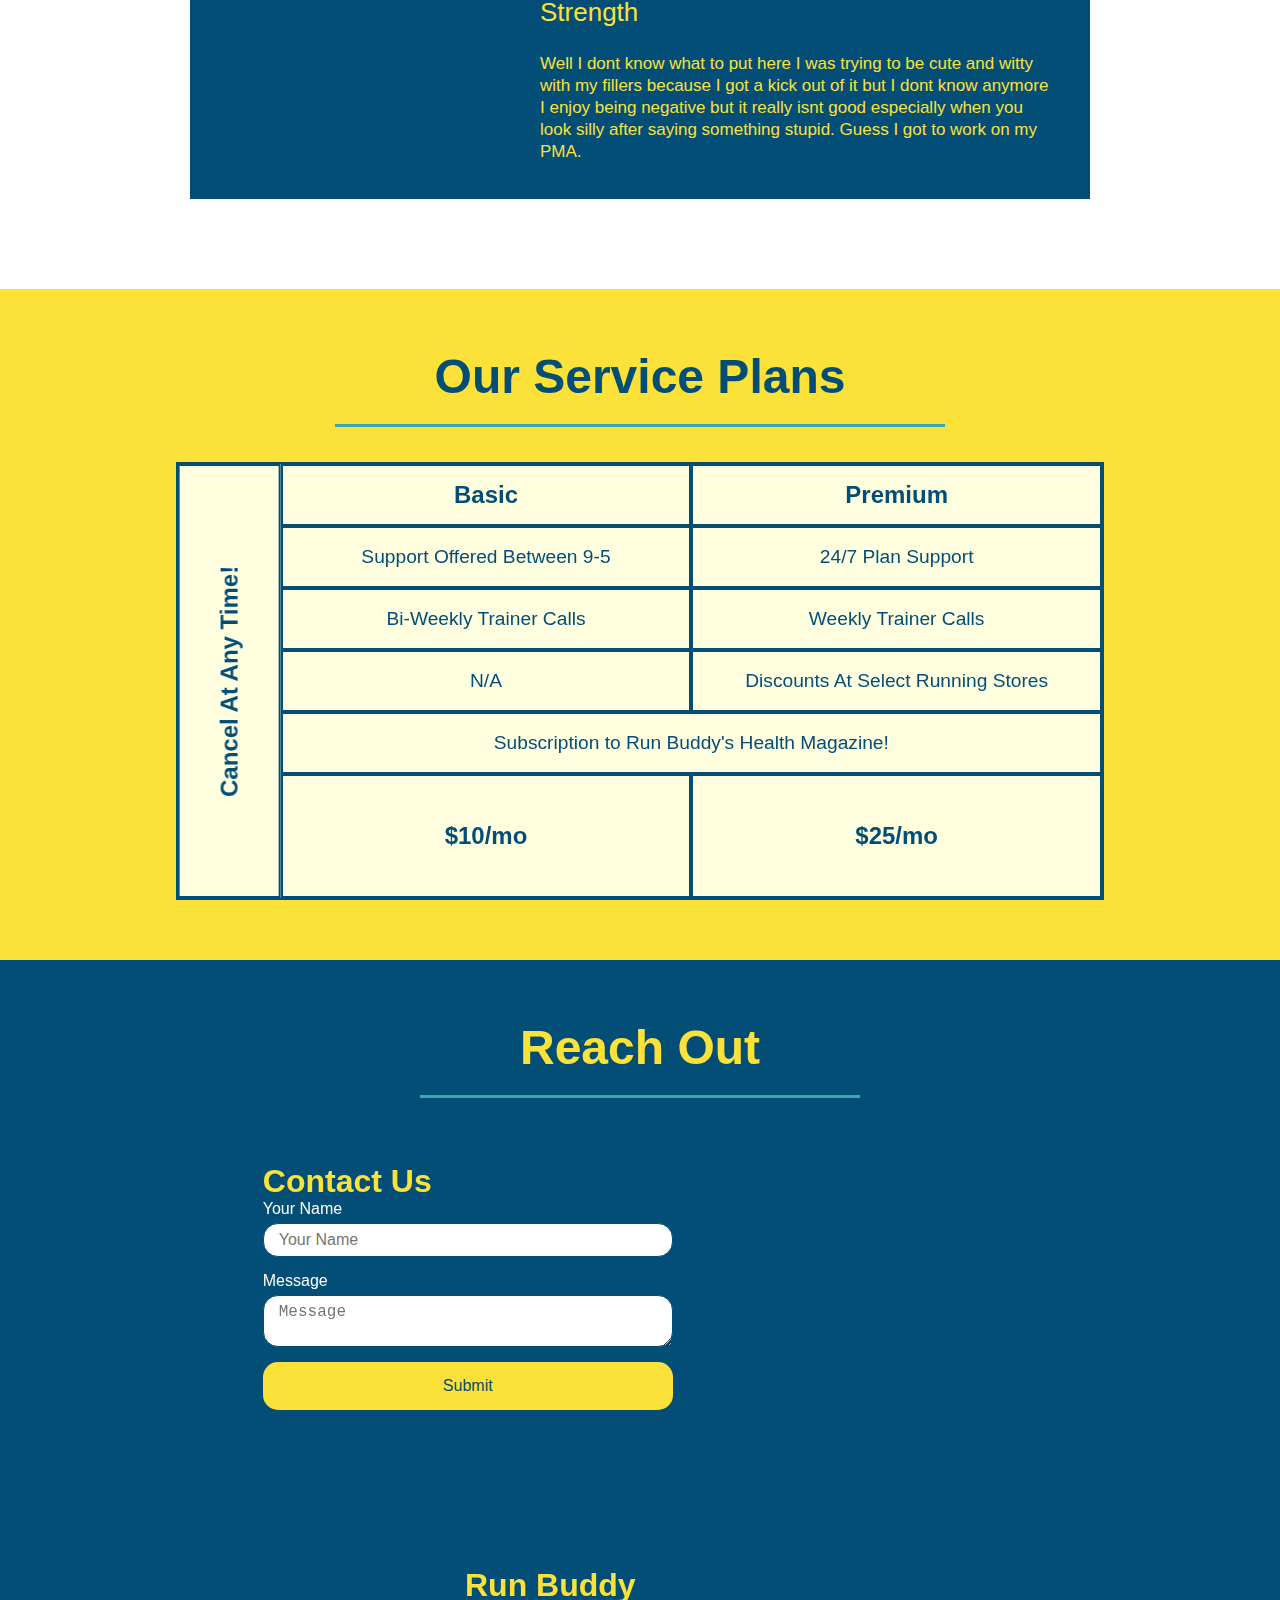
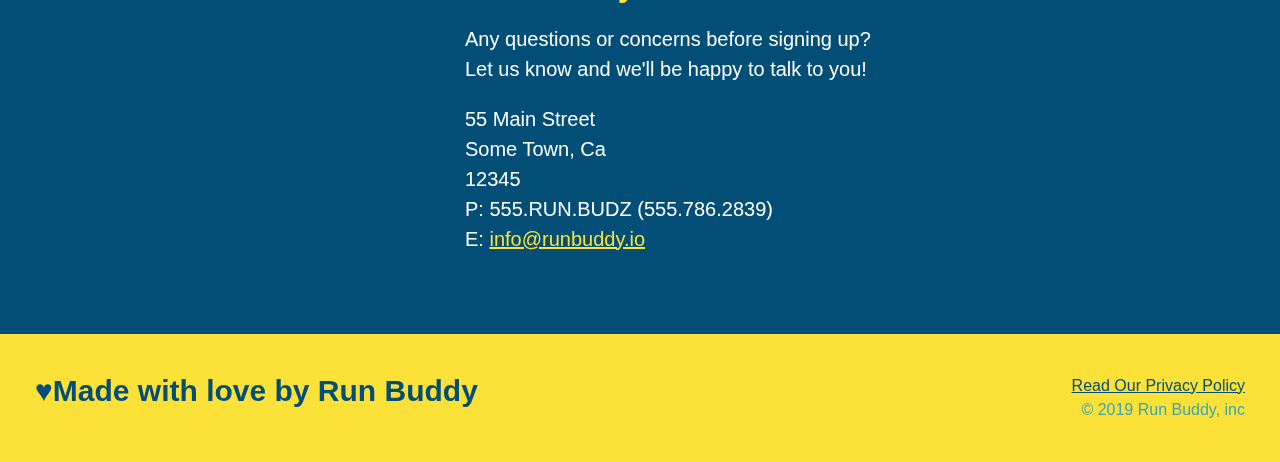
==== commit 8776d3c5: "pseudoclasses and clas fix on step" ====
--- a/index.html
+++ b/index.html
@@ -81,7 +81,7 @@
  <!--"what you do" section-->
  
 
- <section id="what-you-do" class="steps">
+ <section id="what-you-do" class="step">
     <h2 class="section-title secondary-border">What You Do</h2>
     <div>
         <!-- inserted image-->
--- a/assets/css/style.css
+++ b/assets/css/style.css
@@ -1,4 +1,6 @@
 * {
+  position: sticky;
+  top: 0;
   margin: 0;
   padding: 0;
   box-sizing: border-box;
@@ -12,7 +14,15 @@
 header {
   padding: 20px 35px;
   background-color: #39a6b2;
-}
+  position: -webkit-sticky;
+position: sticky;
+top: 0;
+background-image: url("../images/hero-bg.jpg");
+background-size: cover;
+background-attachment: fixed;
+background-position: 80%;
+}
+
 header h1 {
   font-weight: bold;
   font-size: 36px;
@@ -21,6 +31,7 @@
   display: flex;
   justify-content: space-between;
   flex-wrap: wrap;
+  text-shadow: 0 0 10px rgba(0, 0, 0, 0.5);
 }
 header a {
   text-decoration: none;
@@ -43,6 +54,13 @@
   padding: 10px 15px;
   font-weight: lighter;
   font-size: 1.55vw;
+  text-shadow: 0 0 10px rgba(0, 0, 0, 0.5);
+}
+header nav ul li a:hover {
+  background: #fce138;
+  color: #024e76;
+  border-radius: 15px;
+  text-shadow: none;
 }
 footer{
   background: #fce138;
@@ -73,10 +91,11 @@
   height: 600px;
   align-items: flex-start;
   background-size: cover;
-  background-position: center;
+  background-attachment: fixed;
+background-position: 80%;;
   position: relative;
 }
-/* Hero Style End */
+
 .hero-form {
   border: 3px solid #024e76; 
   background-color: #fce138;
@@ -86,6 +105,8 @@
   position: absolute;
   bottom: 120px;
   right: 140px;
+  box-shadow: 0 0 10px rgba(252, 225, 56, .8);
+  border-radius: 15px;
 }
 .hero-form h3 {
 font-size: 24px;
@@ -101,6 +122,7 @@
   color: #fff;
   font-size: 18px;
   line-height: 1.3;
+  text-shadow: 0 0 10px rgba(0, 0, 0, 0.5);
 }
 .hero-cta h2 {
   font-style: italic;
@@ -115,6 +137,12 @@
   color: #024e76;
   widows: 100%;
   margin-bottom: 15px;
+  border-radius: 10px;
+  background-color: rgba(255,255,255, 0.75);
+}
+.form-input:focus {
+  background-color: rgba(255,255,255, 1);
+  outline: none;
 }
 .hero-form label {
   margin: 0 5px;
@@ -125,6 +153,10 @@
   border: none;
   padding: 10px 20px;
   font-size: 16px;
+  border-radius: 10px;
+}
+.hero-form button:hover {
+  background-color: #39a6b2;  
 }
 /* HERO STYLES END */
 .intro {
@@ -138,9 +170,10 @@
   font-size: 20px;
   margin: 0 auto;
 }
-.steps { 
+.step { 
   text-align: center;
   background: #fce138;
+  border-bottom: 1px solid #39a6b2;
 }
 
 .section-title {
@@ -159,27 +192,30 @@
 .secondary-border {
   border-color: #39a6b2;
 }
-.steps div {
+.step div {
   margin-bottom: 80px;
 }
 
-.steps img {
+.step img {
   width: 15%;
   margin: 10px 0;
 } 
 
-.steps h3 {
+.step h3 {
   color: #024e76;
   font-size: 46px;
   margin-top: 10px;
 }
 
-.steps p {
+.step p {
   color: #39a6b2;
   font-size: 23px;
 }
-.steps span {
+.step span {
   font-size: 38px;
+}
+.step:last-child {
+  border-bottom: none;
 }
 .trainer {
   width: 900px;
@@ -255,7 +291,38 @@
 .contact-info a {
   color: #fce138;
 }
-
+.contact-form input, .contact-form textarea {
+  border: 1px solid #024e76;
+  display: block;
+  padding: 7px 15px;
+  font-size: 16px;
+  color: #024e76;
+  width: 100%;
+  margin-bottom: 15px;
+  margin-top: 5px;
+  border-radius: 15px;
+}
+.contact-form button {
+  width: 100%;
+  border: none;
+  background: #fce138;
+  color: #024e76;
+  text-align: center;
+  padding: 15px 0;
+  font-size: 16px;
+  border-radius: 15px;
+}
+.contact-form button:hover {
+  color: #fce138;
+  background: #39a6b2;
+}
+.contact-form input, .contact-form textarea {
+  background-color: rgba(255,255,255, 1);
+}
+.contact-form input:focus, .contact-form textarea:focus {
+  background-color: rgba(255,255,255, 1);
+  outline: none;
+}
 /* SERVICE STYLES BEGIN */
 .services {
   background: #fce138;
@@ -308,6 +375,7 @@
   header {
     padding-bottom: 0;
     justify-content: center;
+    position: relative
   }
 
   header h1 {
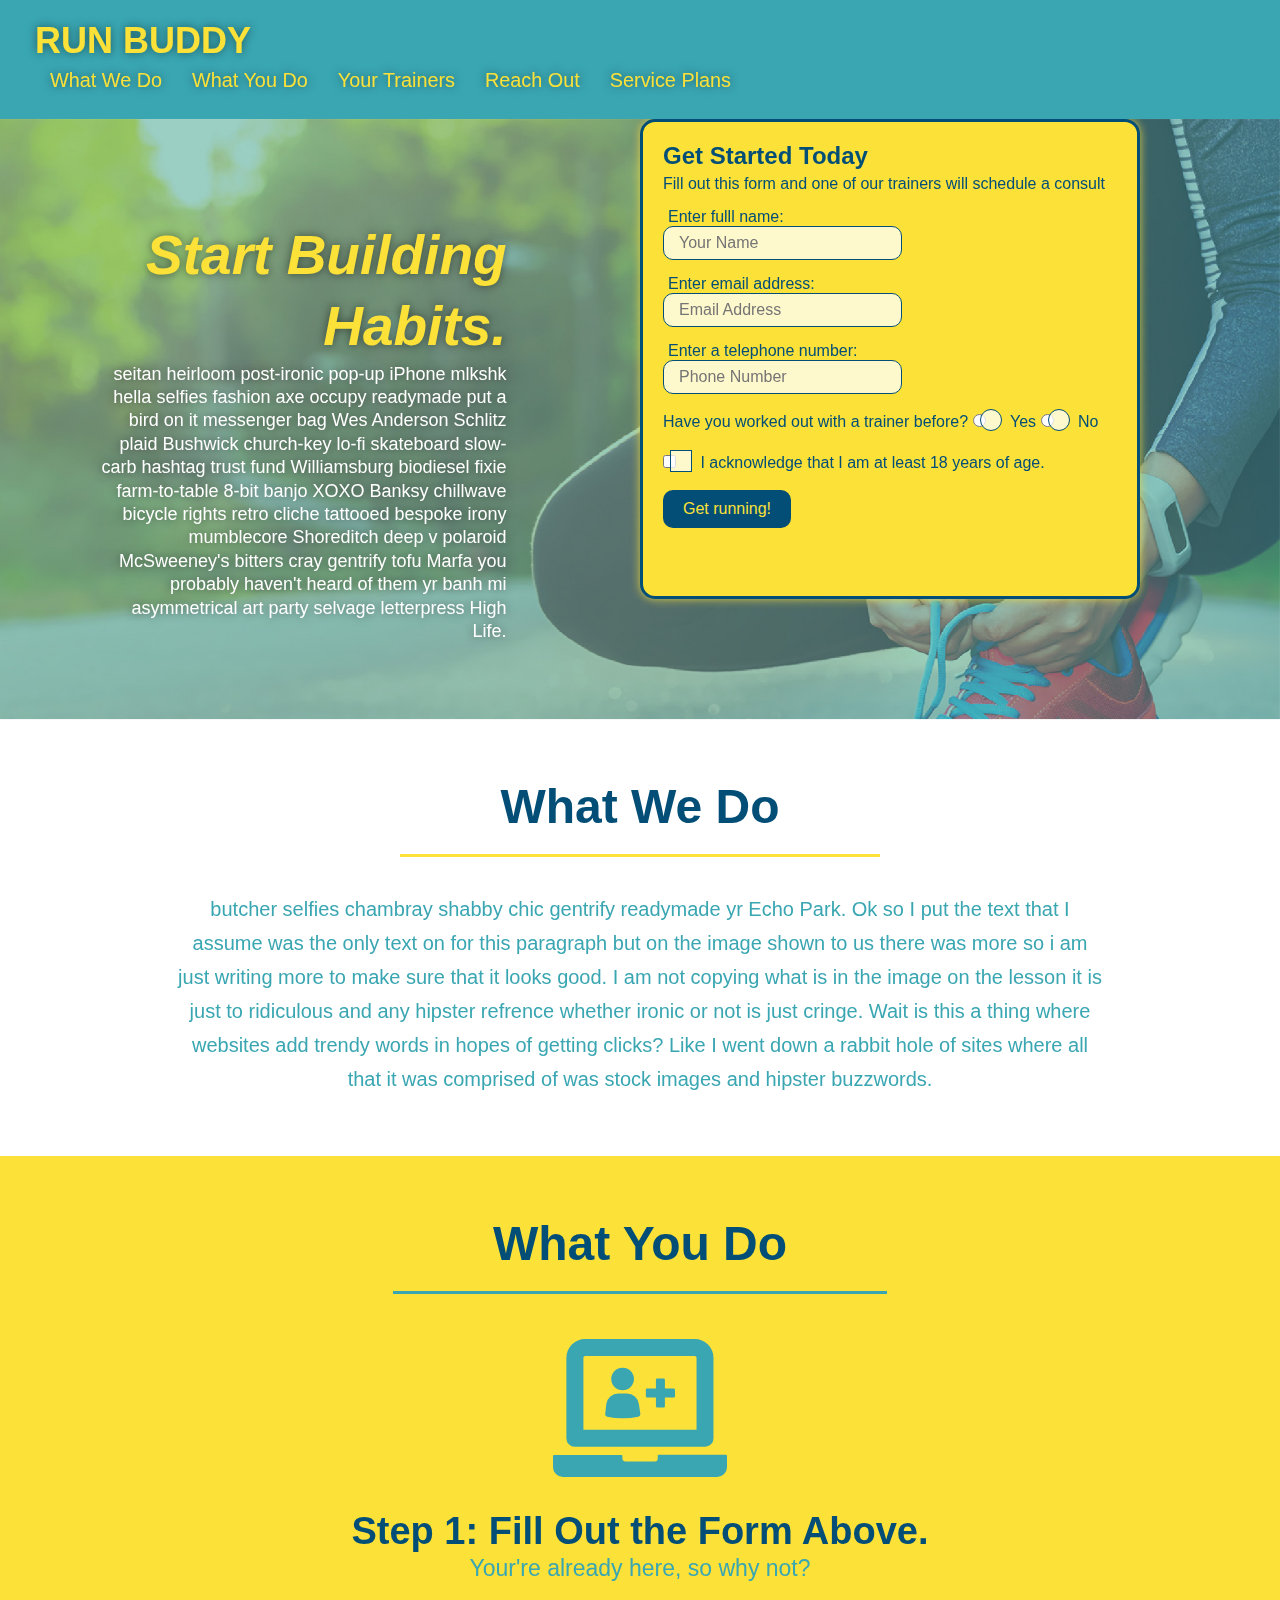
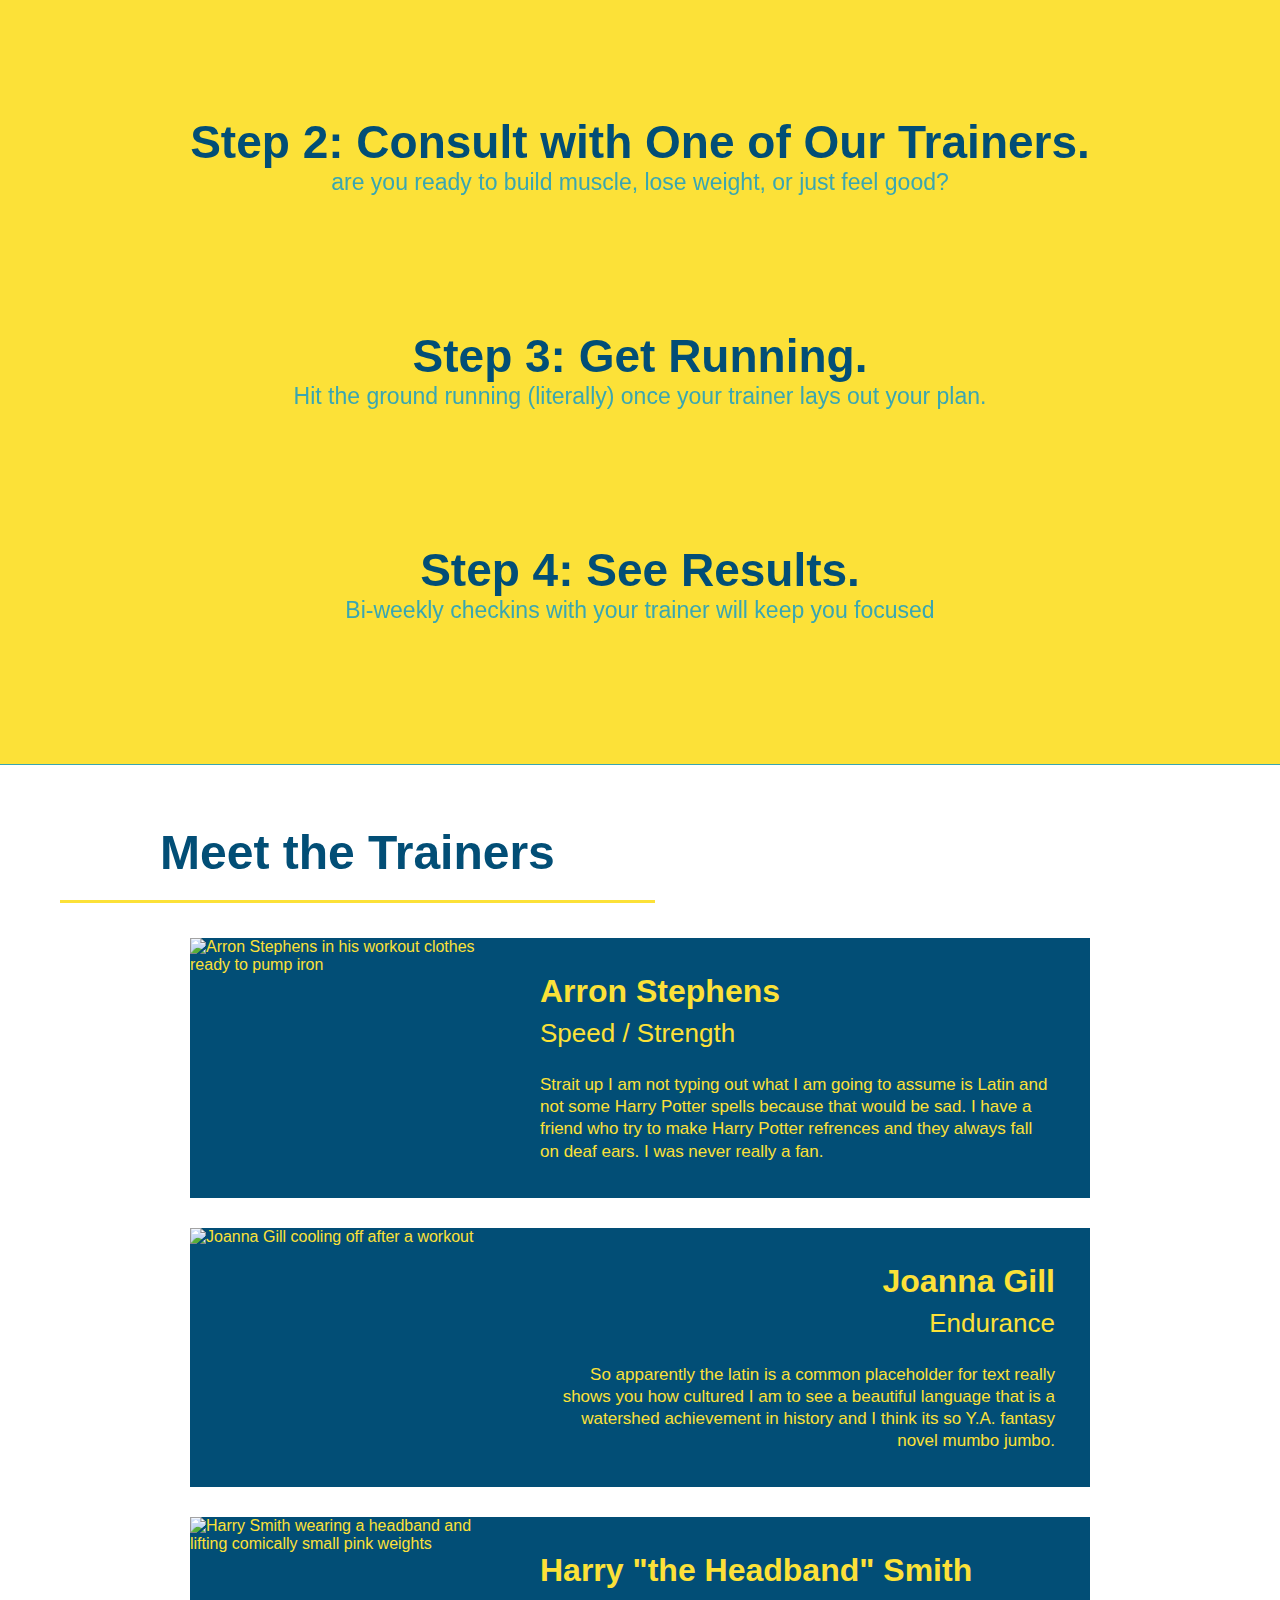
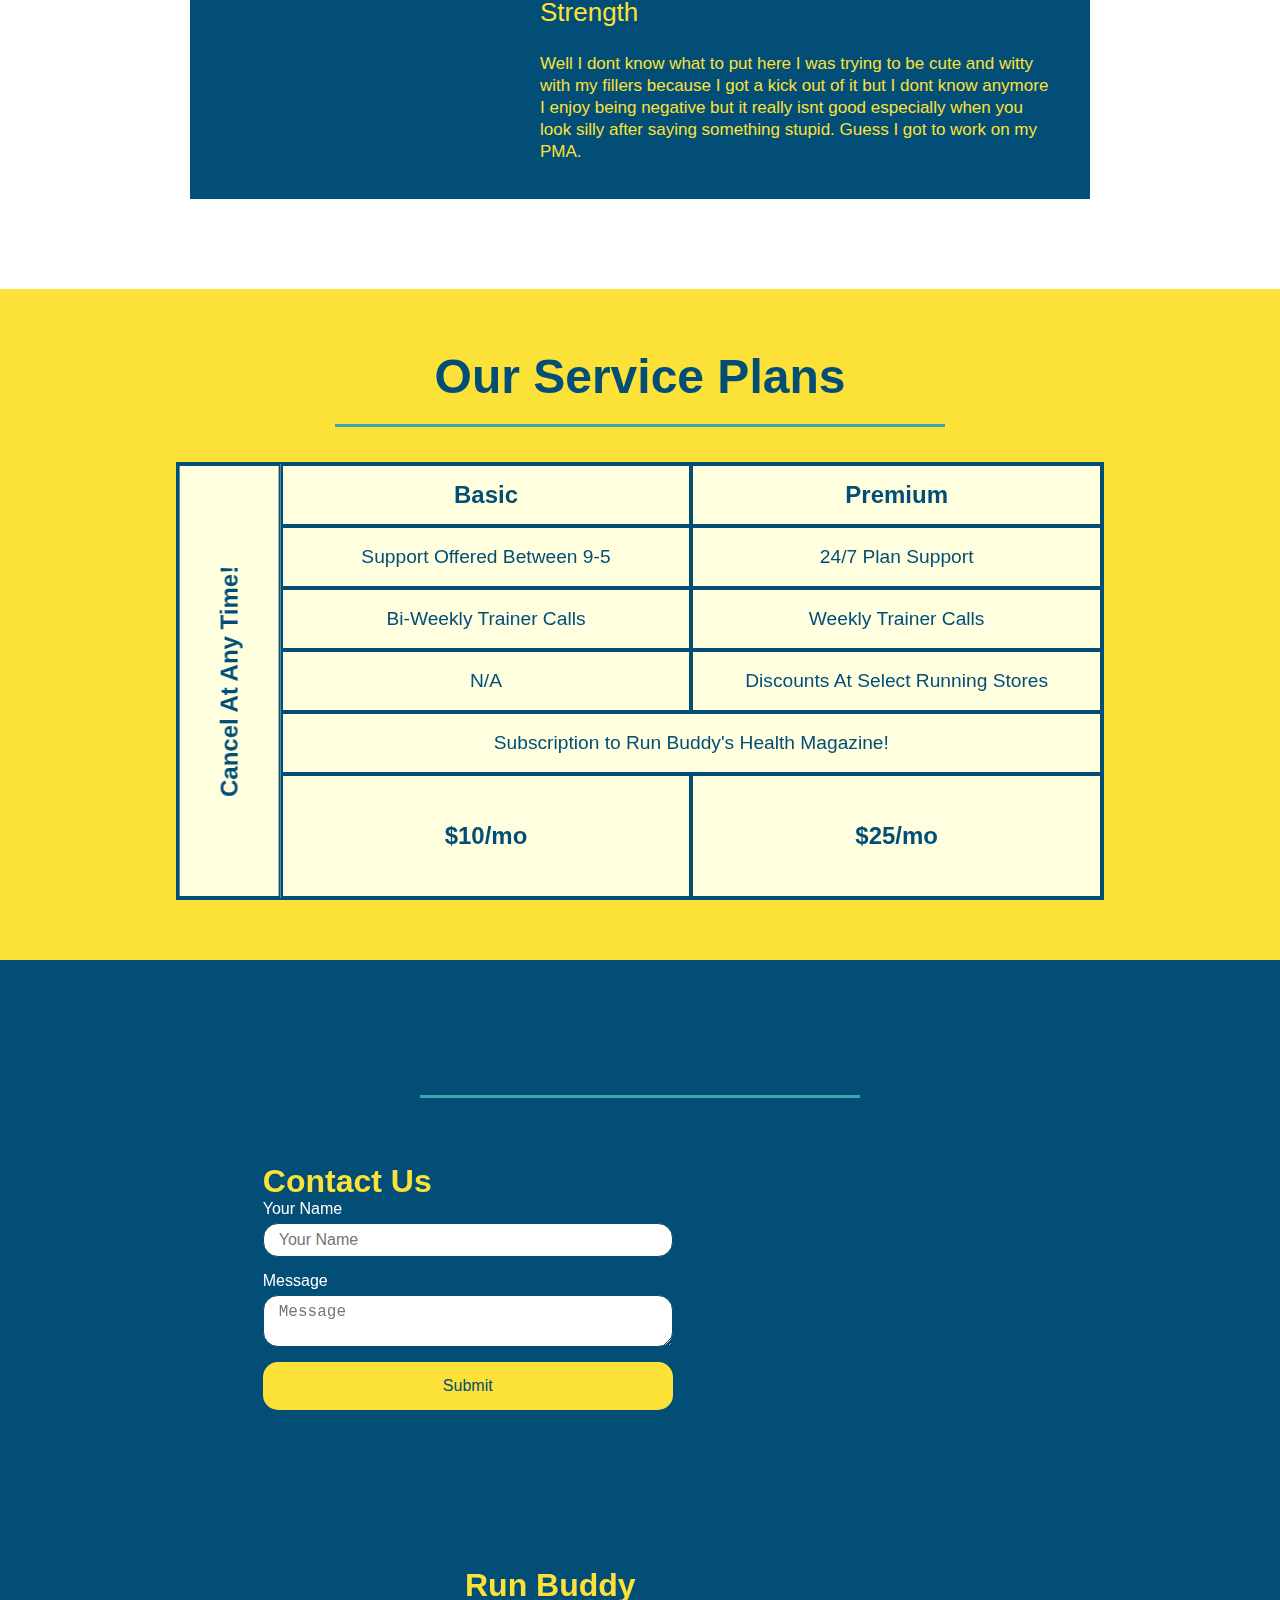
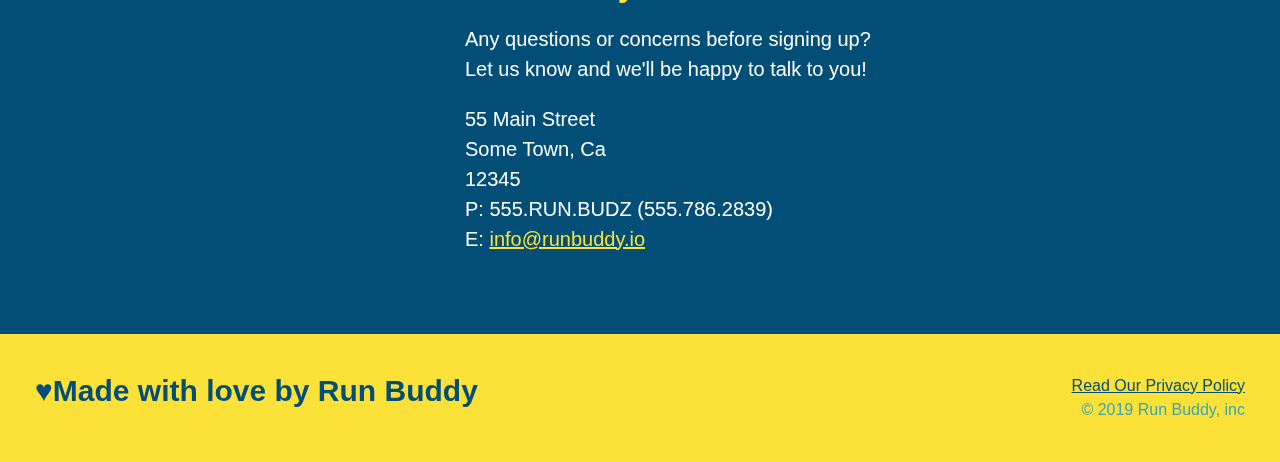
==== commit b83e1b5f: "final css touches" ====
--- a/index.html
+++ b/index.html
@@ -53,19 +53,23 @@
                     <input type="text" placeholder="Email Address" name="email" id="email" class="form-input">
                     <label for="phone">Enter a telephone number:</label>
                     <input type="text" placeholder="Phone Number" name="phone" id="phone" class="form-input">
-        <p>
-            Have you worked out with a trainer before?
-        <input type="radio" name="trainer-confirm" id="trainer-yes"/>
-        <label for="trainer-yes">Yes</label>
-        <input type="radio" name="trainer-confirm" id="trainer-no" />
-        <label for="trainer-no">No</label>
-        </p> 
-        <p>
-            <label for="checkbox" >
-                I acknowledge that I am at least 18 years of age.
-            </label>
-            <input type="checkbox" name="checkpoint1" id="checkbox" />
-        </p>
+                    <p>
+                      Have you worked out with a trainer before?
+                      <span class="radio-wrapper">
+                        <input type="radio" name="trainer-confirm" id="trainer-yes" />
+                        <label for="trainer-yes">Yes</label>
+                      </span>
+                      <span class="radio-wrapper">
+                        <input type="radio" name="trainer-confirm" id="trainer-no" />
+                        <label for="trainer-no">No</label>
+                      </span>
+                    </p>
+                    <p>
+                      <span class="checkbox-wrapper">
+                        <input type="checkbox" name="age-confirm" id="checkbox" />
+                        <label for="checkbox">I acknowledge that I am at least 18 years of age.</label>
+                      </span>
+                    </p>
         <button type="submit">
             Get running!
             </button>
--- a/assets/css/style.css
+++ b/assets/css/style.css
@@ -5,15 +5,20 @@
   padding: 0;
   box-sizing: border-box;
 }
+:root {
+  --primary-color: #fce138;
+  --secondary-color: #024e76;
+  --tertiary-color: #39a6b2;
+}
 body {
   /* more on this crazy alphanumerical value in a minute! */
-  color: #39a6b2;
+  color: var(--tertiary-color);
   font-family: Helvetica, Arial, sans-serif;
 }
 /* apply styles to <header> */
 header {
   padding: 20px 35px;
-  background-color: #39a6b2;
+  background-color: var(--tertiary-color);
   position: -webkit-sticky;
 position: sticky;
 top: 0;
@@ -21,12 +26,13 @@
 background-size: cover;
 background-attachment: fixed;
 background-position: 80%;
+z-index: 9999;
 }
 
 header h1 {
   font-weight: bold;
   font-size: 36px;
-  color: #fce138;
+  color:var(--primary-color);
   margin: 0;
   display: flex;
   justify-content: space-between;
@@ -35,7 +41,7 @@
 }
 header a {
   text-decoration: none;
-  color: #fce138;
+  color: var(--primary-color);
 }
 header nav {
   margin: 7px 0;
@@ -57,13 +63,13 @@
   text-shadow: 0 0 10px rgba(0, 0, 0, 0.5);
 }
 header nav ul li a:hover {
-  background: #fce138;
-  color: #024e76;
+  background: var(--primary-color);
+  color: var(--secondary-color);
   border-radius: 15px;
   text-shadow: none;
 }
 footer{
-  background: #fce138;
+  background:var(--primary-color);
   width: 100%;
   padding: 40px 35px;
   display:flex;
@@ -71,7 +77,7 @@
   flex-wrap: wrap;
 }
 footer h2 {
-  color: #024e76;
+  color:var(--secondary-color);
   font-size: 30px;
   margin: 0;
 }
@@ -80,7 +86,7 @@
   text-align: right;
 }
 footer a {
-  color: #024e76;
+  color:var(--secondary-color);
 }
 section {
   padding: 60px;
@@ -97,11 +103,11 @@
 }
 
 .hero-form {
-  border: 3px solid #024e76; 
-  background-color: #fce138;
+  border: 3px solid var(--secondary-color); 
+  background-color:var(--primary-color);
   padding: 20px;
   width: 500px;
-  color: #024e76;
+  color:var(--secondary-color);
   position: absolute;
   bottom: 120px;
   right: 140px;
@@ -127,14 +133,14 @@
 .hero-cta h2 {
   font-style: italic;
   font-size: 55px;
-  color: #fce138;
+  color: var(--primary-color);
 }
 .form-input {
-  border: 1px solid #024e76;
+  border: 1px solid var(--secondary-color);
   display: block;
   padding: 7px 15px;
   font-size: 16px;
-  color: #024e76;
+  color:var(--secondary-color);
   widows: 100%;
   margin-bottom: 15px;
   border-radius: 10px;
@@ -148,15 +154,15 @@
   margin: 0 5px;
 }
 .hero-form button {
-  color: #fce138;
-  background-color: #024e76;
+  color:var(--primary-color);
+  background-color:var(--secondary-color);
   border: none;
   padding: 10px 20px;
   font-size: 16px;
   border-radius: 10px;
 }
 .hero-form button:hover {
-  background-color: #39a6b2;  
+  background-color: var(--tertiary-color);  
 }
 /* HERO STYLES END */
 .intro {
@@ -165,20 +171,20 @@
 
 .intro p {
   line-height: 1.7;
-  color: #39a6b2;
+  color:var(--tertiary-color);
   width: 80%;
   font-size: 20px;
   margin: 0 auto;
 }
 .step { 
   text-align: center;
-  background: #fce138;
-  border-bottom: 1px solid #39a6b2;
+  background: var(--primary-color);
+  border-bottom: 1px solid var(--tertiary-color);
 }
 
 .section-title {
   font-size: 48px;
-  color: #024e76;
+  color:var(--secondary-color);
   margin-bottom: 35px;
   padding: 0 100px 20px 100px;
   display: inline-block;
@@ -186,11 +192,11 @@
 }
 
 .primary-border {
-  border-color: #fce138;
+  border-color: var(--primary-color);
 }
 
 .secondary-border {
-  border-color: #39a6b2;
+  border-color: var(--tertiary-color);
 }
 .step div {
   margin-bottom: 80px;
@@ -202,13 +208,13 @@
 } 
 
 .step h3 {
-  color: #024e76;
+  color: var(--secondary-color);
   font-size: 46px;
   margin-top: 10px;
 }
 
 .step p {
-  color: #39a6b2;
+  color:var(--tertiary-color);
   font-size: 23px;
 }
 .step span {
@@ -220,8 +226,8 @@
 .trainer {
   width: 900px;
   margin: 0 auto 30px auto;
-  background: #024e76;
-  color: #fce138;
+  background: var(--secondary-color);
+  color: var(--primary-color);
   overflow: auto;
 }
 .trainer img {
@@ -257,11 +263,11 @@
   line-height: 1.3;
 }
 .contact {
-  background: #024e76; 
+  background: var(--secondary-color); 
   text-align: center;
 }
 .contact h2 {
-  color:#fce138; 
+  colorvar(--primary-color); 
 }
 .contact-info iframe {
   width: 400px;
@@ -276,7 +282,7 @@
   color: white;
 }
 .contact-info h3 {
-  color: #fce138;
+  color:var(--primary-color);
   font-size: 32px;
 }
 
@@ -289,14 +295,14 @@
 }
 
 .contact-info a {
-  color: #fce138;
+  color:var(--primary-color);
 }
 .contact-form input, .contact-form textarea {
-  border: 1px solid #024e76;
+  border: 1px solid var(--secondary-color);
   display: block;
   padding: 7px 15px;
   font-size: 16px;
-  color: #024e76;
+  color: var(--secondary-color);
   width: 100%;
   margin-bottom: 15px;
   margin-top: 5px;
@@ -305,16 +311,16 @@
 .contact-form button {
   width: 100%;
   border: none;
-  background: #fce138;
-  color: #024e76;
+  background: var(--primary-color);
+  color:var(--secondary-color);
   text-align: center;
   padding: 15px 0;
   font-size: 16px;
   border-radius: 15px;
 }
 .contact-form button:hover {
-  color: #fce138;
-  background: #39a6b2;
+  color:var(--primary-color);
+  background: var(--tertiary-color);
 }
 .contact-form input, .contact-form textarea {
   background-color: rgba(255,255,255, 1);
@@ -325,7 +331,7 @@
 }
 /* SERVICE STYLES BEGIN */
 .services {
-  background: #fce138;
+  background: var(--primary-color);
   text-align: center; 
 }
 .service-grid-container {
@@ -333,8 +339,8 @@
  /* repeat(iterator, size) */
  grid-template-columns: 1fr repeat(2, 4fr);
  grid-template-rows: repeat(5, 1fr) 2fr;
-  border: 2px solid #024e76;
-  color: #024e76;
+  border: 2px solid var(--secondary-color);
+  color:var(--secondary-color);
   font-size: 18px;
   background: lightyellow;
   width: 80%;
@@ -342,7 +348,7 @@
 }
 .service-grid-item {
   padding: 15px 0;
-  border: 2px solid #024e76;
+  border: 2px solid var(--secondary-color);
   display: flex;
   align-items: center;
   justify-content: center;
@@ -369,6 +375,40 @@
 .grid-head, .grid-price, .service-grid-item.cancel {
   font-size: 1.5rem;
   font-weight: bold;
+}
+..checkbox-wrapper input + label::after, 
+.radio-wrapper input + label::after {
+  content: none;
+}
+
+.checkbox-wrapper input:checked + label::after, 
+.radio-wrapper input:checked + label::after {
+  content: "";
+}
+.checkbox-wrapper label, .radio-wrapper label {
+  position: relative;
+  left: 10px;
+  margin: 10px;
+  line-height: 1.6;
+}
+.checkbox-wrapper label::before, .radio-wrapper label::before {
+  content: "";
+  height: 20px;
+  width: 20px;
+  background: rgba(255, 255, 255, 0.75);  
+  border: 1px solid var(--secondary-color);  
+  position: absolute;
+  top: -4px;
+  left: -30px;
+}
+.checkbox-wrapper label::after {
+  transform: rotate(-58deg);
+}
+.radio-wrapper label::before {
+  border-radius: 50%;
+}
+.radio-wrapper label::after{
+  background-image: radial-gradient(circle, var(--tertiary-color), var(--secondary-color));
 }
 /*media query for desktop and smaller */
 @media screen and (max-width: 980px) {
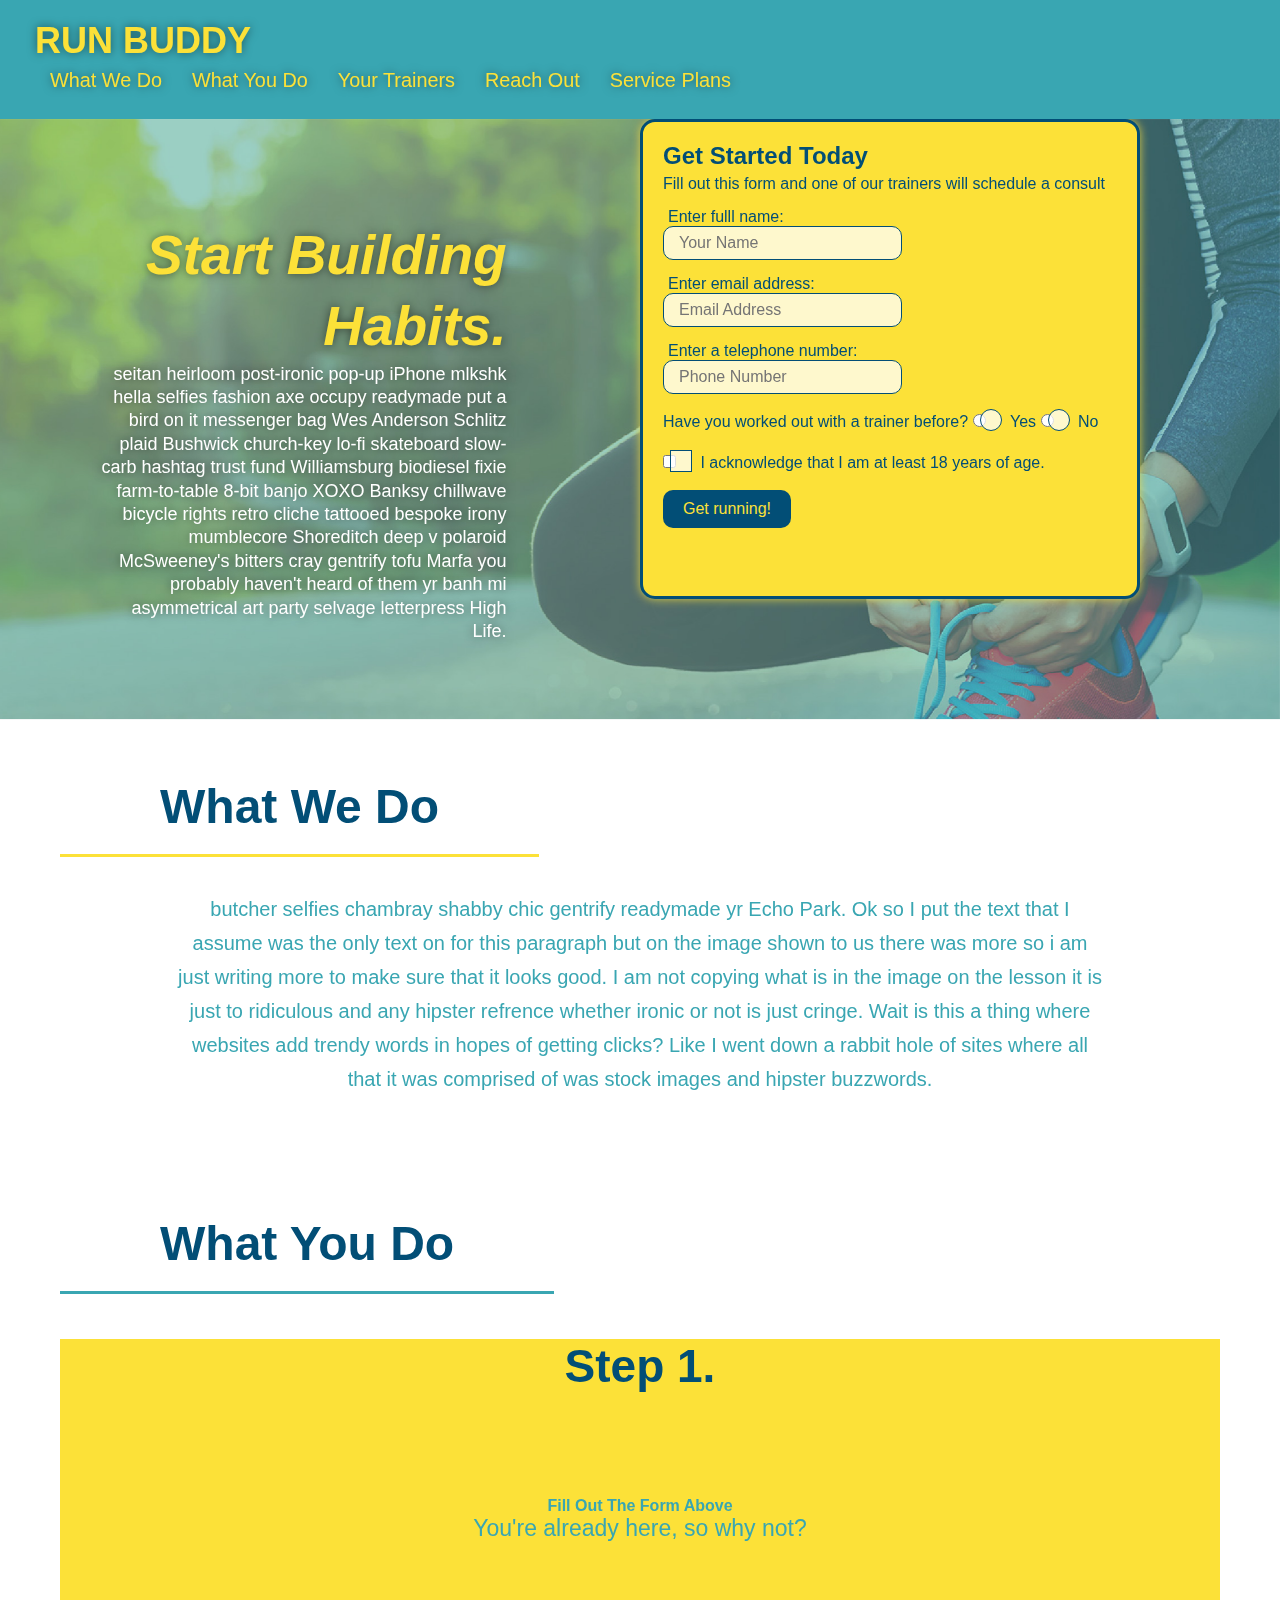
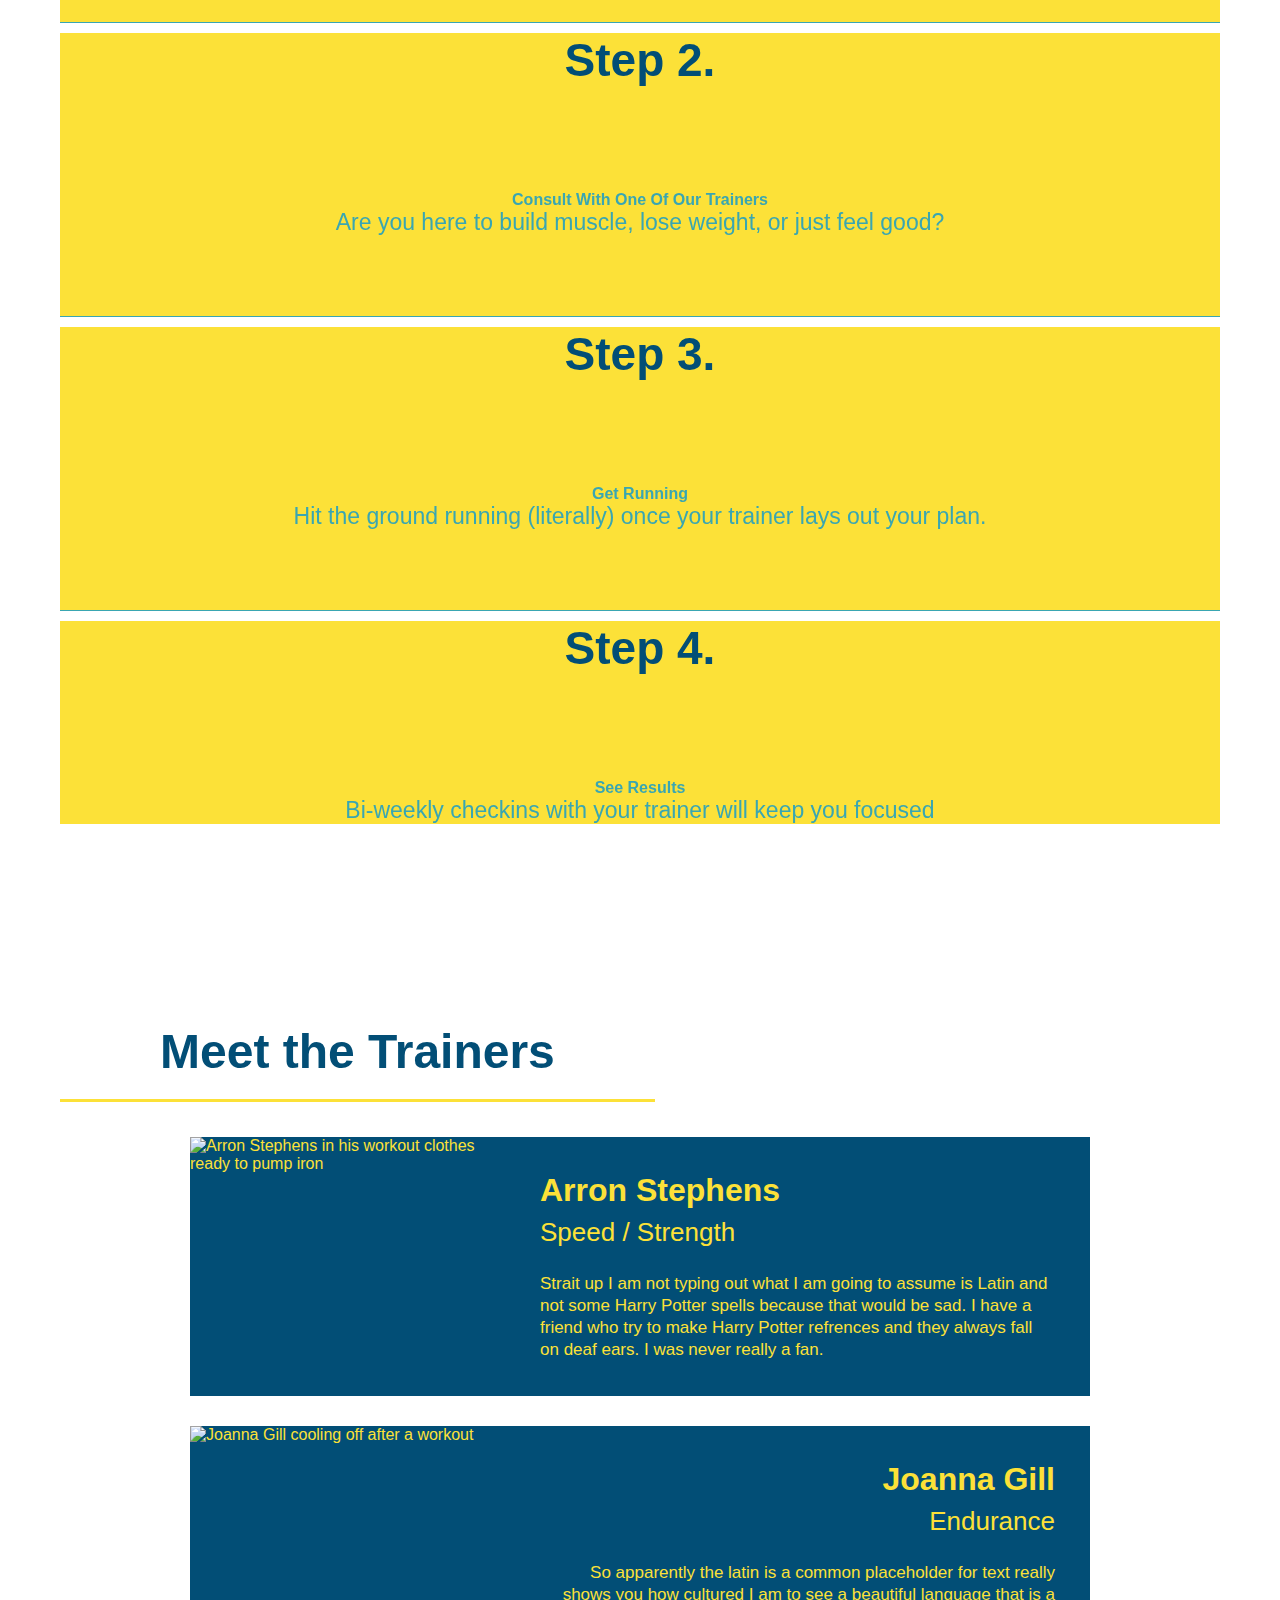
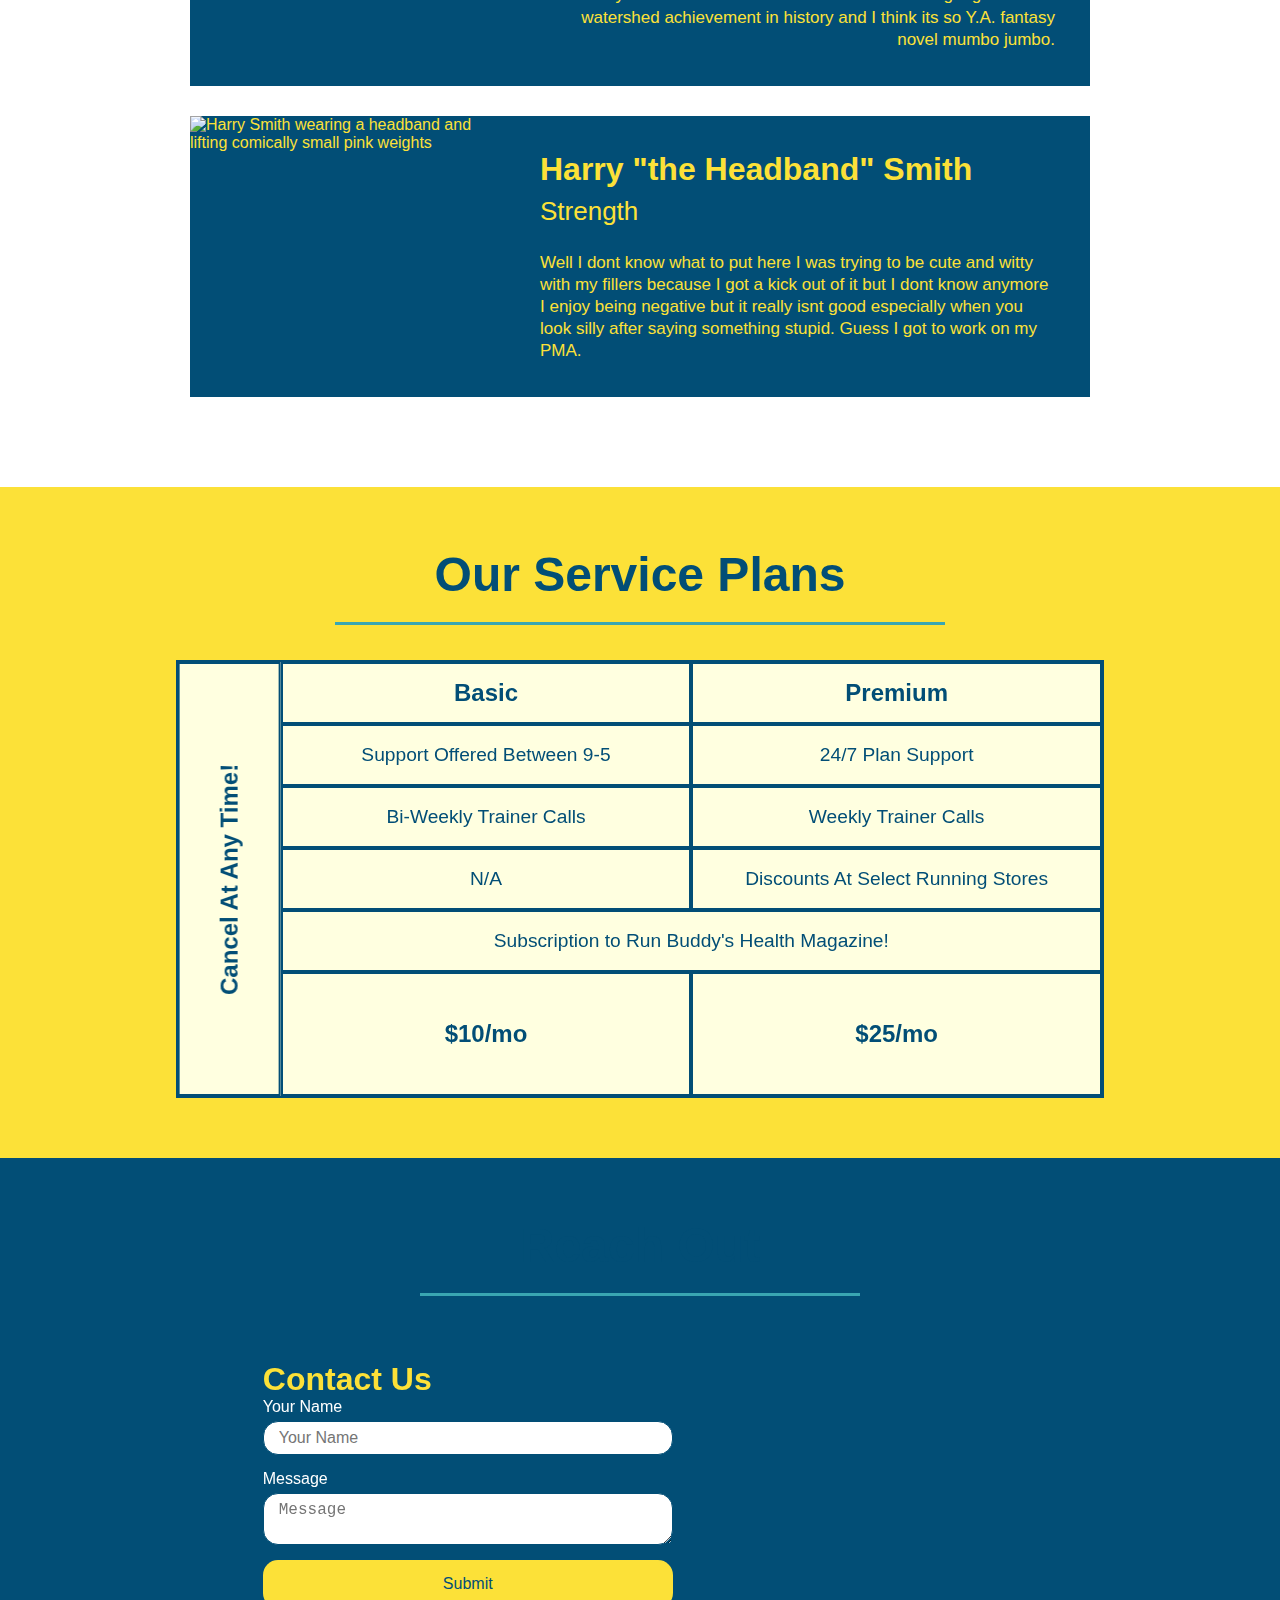
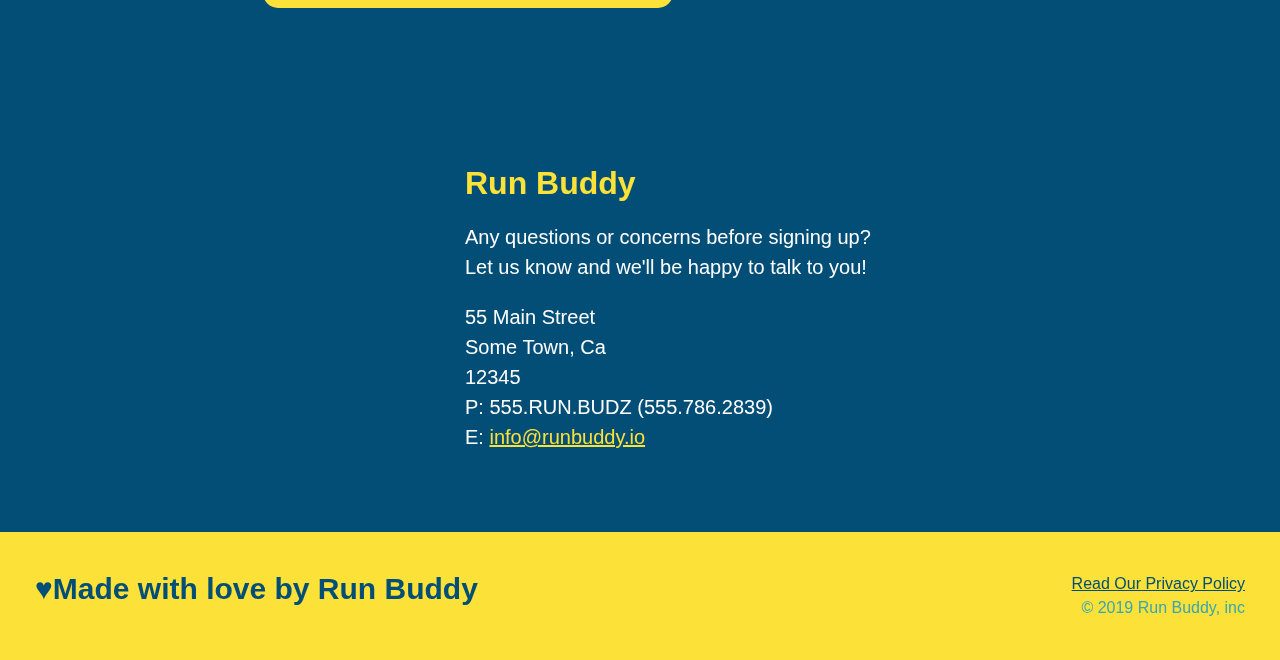
==== commit c0e094af: "fixed flex issue with CSS" ====
--- a/index.html
+++ b/index.html
@@ -78,37 +78,70 @@
   </section>
   <!--"what we do" section-->
   <section id="what-we-do" class="intro">
+    <div class="flex-row">
   <h2 class="section-title primary-border">What We Do</h2>
-      <p>butcher selfies chambray shabby chic gentrify readymade yr Echo Park. Ok so I put the text that I assume was the only text on for this paragraph but on the image shown to us there was more so i am just writing more to make sure that it looks good. I am not copying what is in the image on the lesson it is just to ridiculous and any hipster refrence whether ironic or not is just cringe. Wait is this a thing where websites add trendy words in hopes of getting clicks? Like I went down a rabbit hole of sites where all that it was comprised of was stock images and hipster buzzwords. </p>
- </section>
+     </div>  
+     <div class="flex-row"> 
+  <p>butcher selfies chambray shabby chic gentrify readymade yr Echo Park. Ok so I put the text that I assume was the only text on for this paragraph but on the image shown to us there was more so i am just writing more to make sure that it looks good. I am not copying what is in the image on the lesson it is just to ridiculous and any hipster refrence whether ironic or not is just cringe. Wait is this a thing where websites add trendy words in hopes of getting clicks? Like I went down a rabbit hole of sites where all that it was comprised of was stock images and hipster buzzwords. </p>
+    </div>
+</section>
 
  <!--"what you do" section-->
- 
-
- <section id="what-you-do" class="step">
-    <h2 class="section-title secondary-border">What You Do</h2>
-    <div>
-        <!-- inserted image-->
-        <img src="./assets/Images/step-1.svg" alt="" />
-        <h3><span>Step 1: Fill Out the Form Above.</span></h3>
-        <p>Your're already here, so why not?</p>
-    </div>
-    <div>
+ <section id="what-you-do" class="steps">
+  <div class="flex-row">
+    <h2 class="section-title secondary-border">
+      What You Do
+    </h2> 
+  </div>
+  <div class="step">
+    <h3>Step 1.</h3>
+    <div class="step-info">
+      <div class="step-img">
+        <img src="./assets/images/step-1.svg" alt="" />
+      </div>
+      <div class="step-text">
+        <h4>Fill Out The Form Above</h4>
+        <p>You're already here, so why not?</p>
+      </div>
+    </div>
+  </div>
+  <div class="step">
+    <h3>Step 2.</h3>
+    <div class="step-info">
+      <div class="step-img">
+        <img src="./assets/images/step-2.svg" alt="" />
+      </div>
+      <div class="step-text">
+        <h4>Consult With One Of Our Trainers</h4>
+        <p>Are you here to build muscle, lose weight, or just feel good?</p>
+      </div>
+    </div>
+  </div>
+  <div class="step">
+    <h3>Step 3.</h3>
+    <div class="step-info">
+      <div class="step-img">
         <img src="./assets/images/step-3.svg" alt="" />
-        <span><h3>Step 2: Consult with One of Our Trainers.</span></h3>
-             <p>are you ready to build muscle, lose weight, or just feel good?</p>
-    </div>
-    <div>
-        <img src="./assets/images/step-3.svg" alt="" />
-        <span><h3>Step 3: Get Running.</span></h3>
-             <p>Hit the ground running (literally) once your trainer lays out your plan.</p>
-    </div>
-    <div>
+      </div>
+      <div class="step-text">
+        <h4>Get Running</h4>
+        <p>Hit the ground running (literally) once your trainer lays out your plan.</p>
+      </div>
+    </div>
+  </div>
+  <div class="step">
+    <h3>Step 4.</h3>
+    <div class="step-info">
+      <div class="step-img">
         <img src="./assets/images/step-4.svg" alt="" />
-        <span><h3>Step 4: See Results.</span></h3>
-            <p>Bi-weekly checkins with your trainer will keep you focused</p>
-    </div>
-    </section>
+      </div>
+      <div class="step-text">
+        <h4>See Results</h4>
+        <p>Bi-weekly checkins with your trainer will keep you focused</p>
+      </div>
+    </div>
+  </div>
+</section>
  <!--  "meet the trainers" section-->
  <section id="your-trainers" class="trainers">
     <h2 class="section-title primary-border">
--- a/assets/css/style.css
+++ b/assets/css/style.css
@@ -247,6 +247,9 @@
 .text-right {
   text-align: right;
 }
+.flex-row {
+  display: flex;
+}
 .trainer-bio h3 {
   font-size: 32px;
   margin-bottom: 8px;
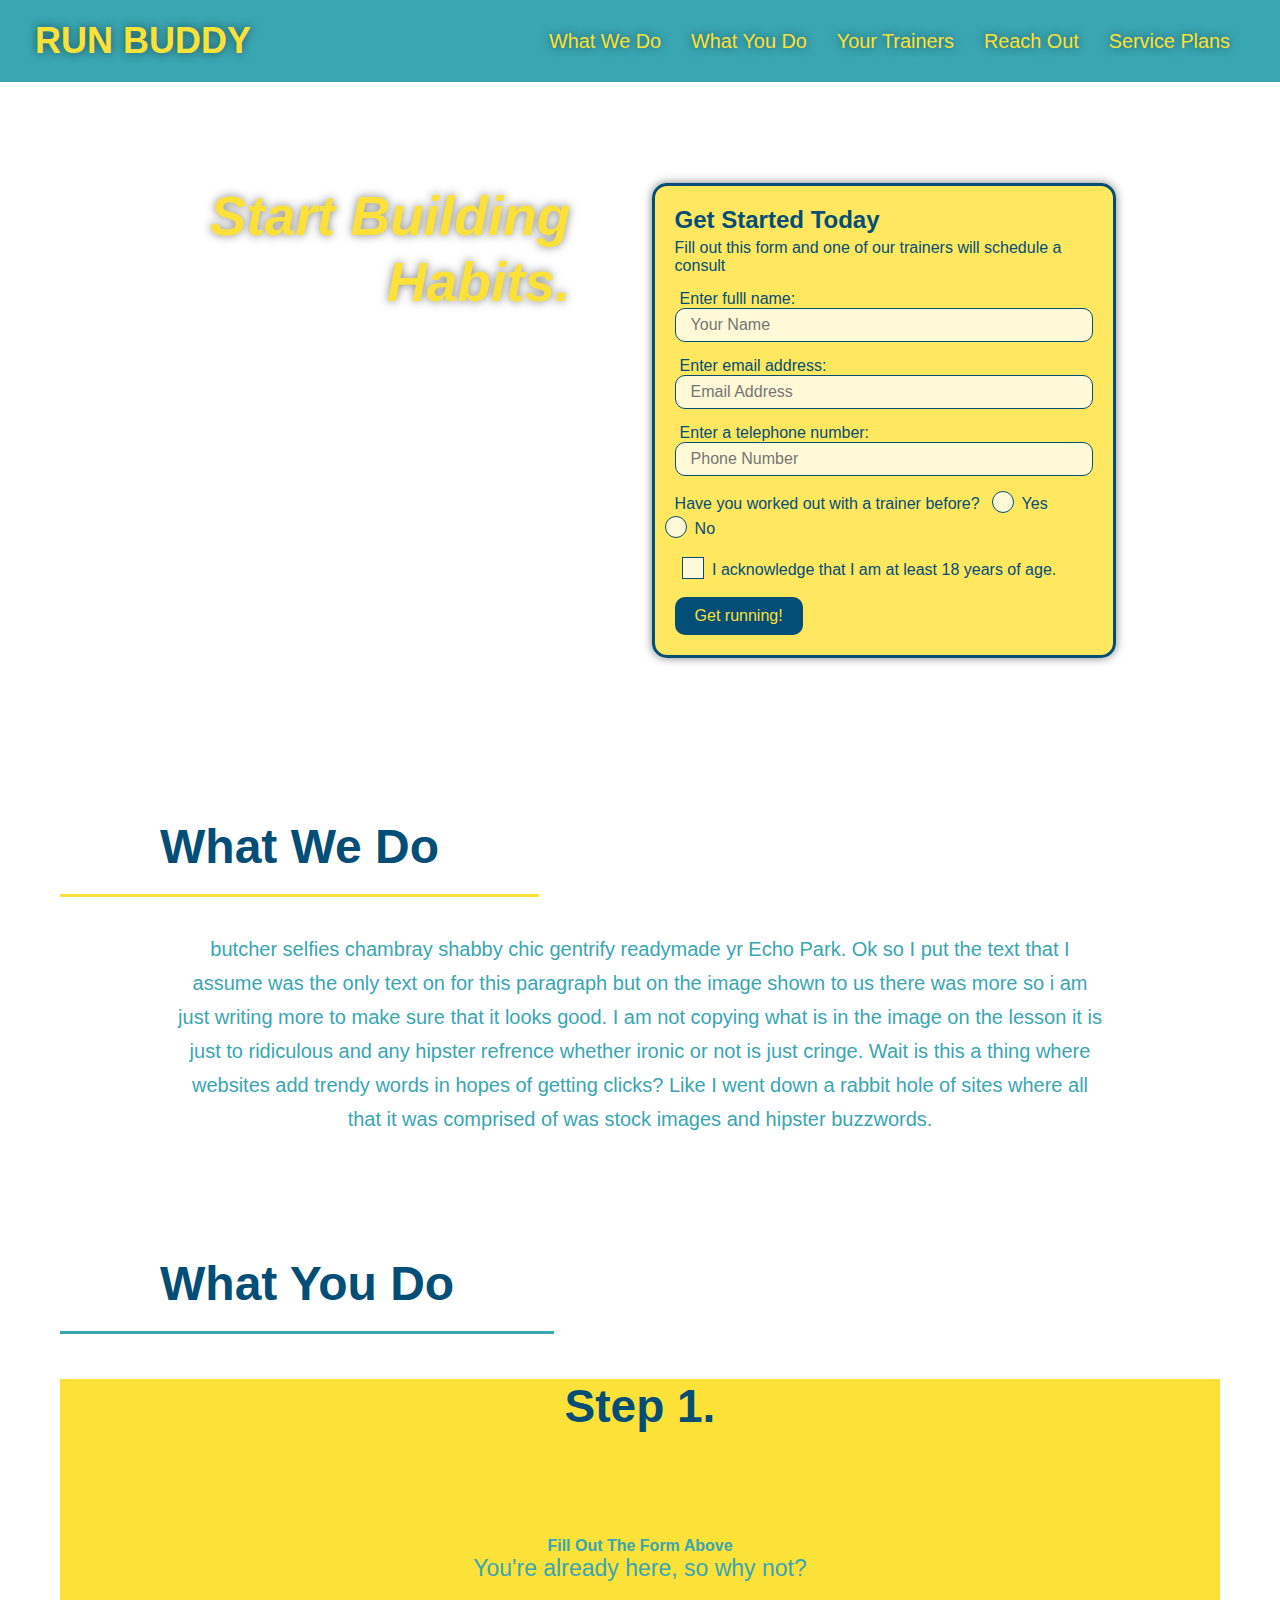
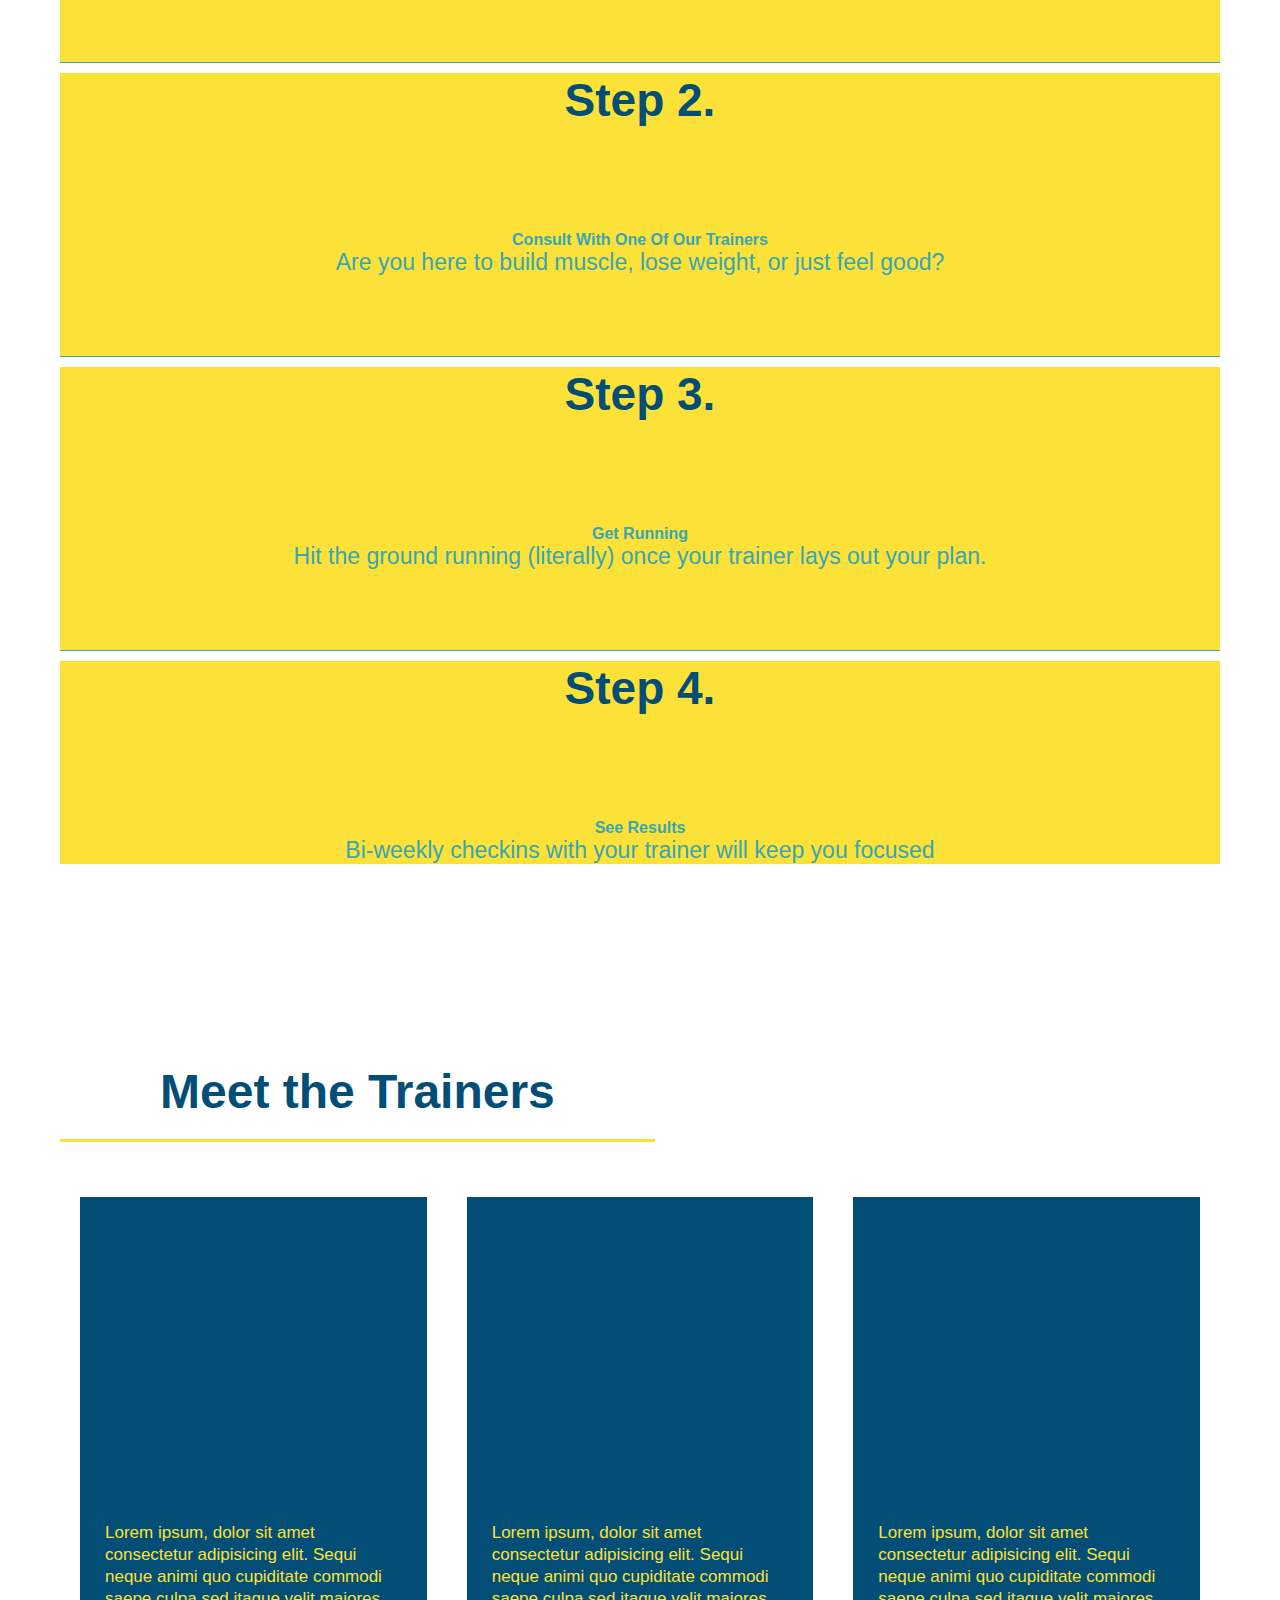
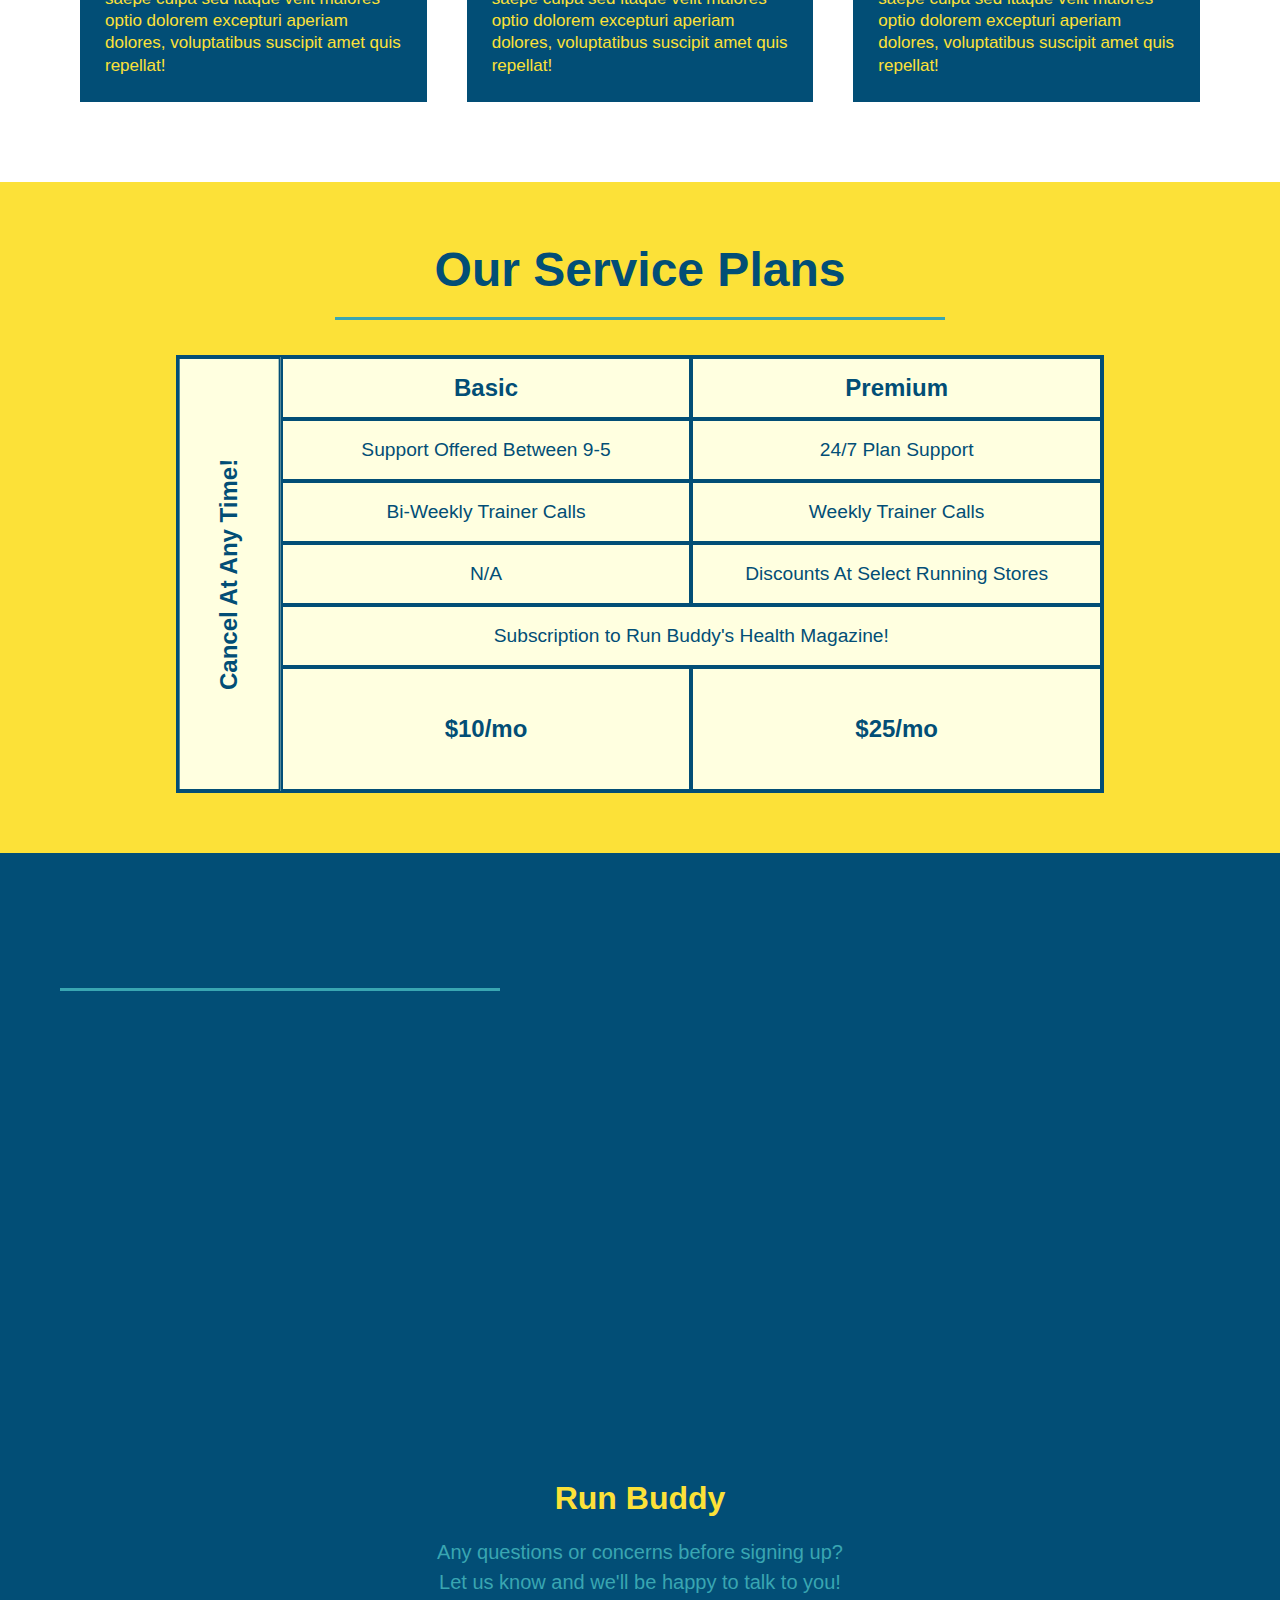
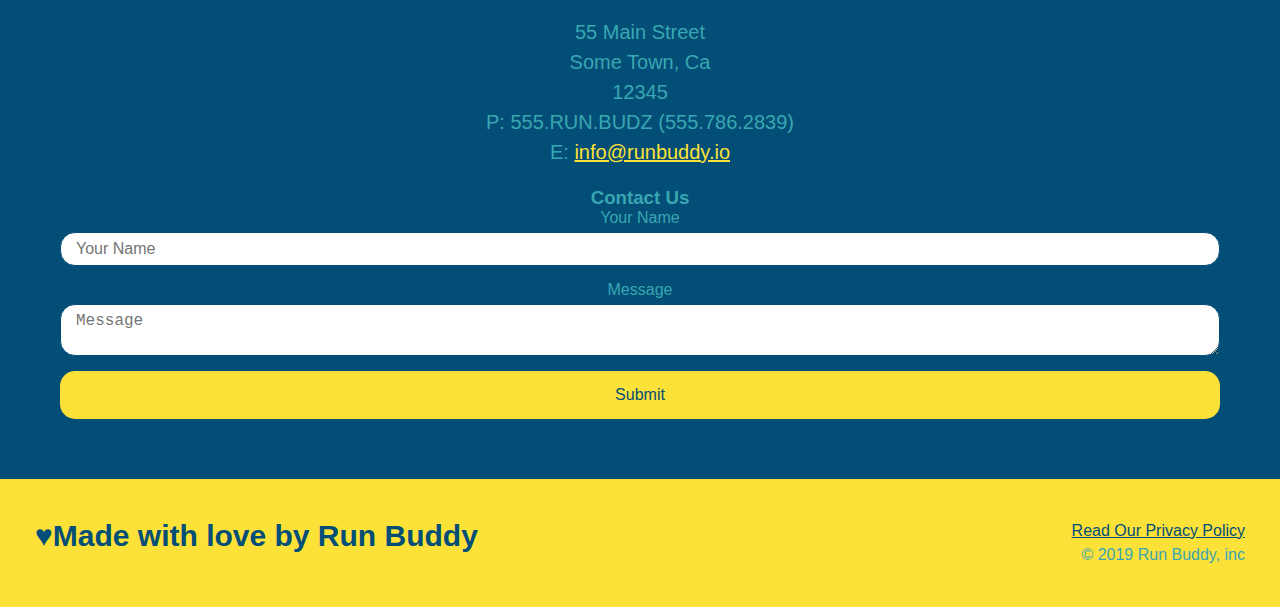
==== commit add08300: "trainer hover animation" ====
--- a/index.html
+++ b/index.html
@@ -143,40 +143,62 @@
   </div>
 </section>
  <!--  "meet the trainers" section-->
- <section id="your-trainers" class="trainers">
+ <section id="your-trainers">
+  <div class="flex-row">
     <h2 class="section-title primary-border">
         Meet the Trainers
       </h2>
+    </div>
+    <div class="trainers">
       <article class="trainer">
-          <img src="./assets/images/trainer-1.jpg" alt="Arron Stephens in his workout clothes ready to pump iron" />
-          <div class="trainer-bio text-left">
-                <h3>Arron Stephens</h3>
-                <h4>Speed / Strength</h4>
-                <p>
-                    Strait up I am not typing out what I am going to assume is Latin and not some Harry Potter spells because that would be sad. I have a friend who try to make Harry Potter refrences and they always fall on deaf ears. I was never really a fan.
-                </p>
-                </div>
-                </article>
-                <article class="trainer">
-                    <img src="./assets/images/trainer-2.jpg" alt="Joanna Gill cooling off after a workout" />
-                    <div class="trainer-bio text-right">
-                          <h3>Joanna Gill</h3>
-                          <h4>Endurance</h4>
-                          <p>
-                            So apparently the latin is a common placeholder for text really shows you how cultured I am to see a beautiful language that is a watershed achievement in history and I think its so Y.A. fantasy novel mumbo jumbo.                          </p>
-                          </div>
-                          </article>
-                          <article class="trainer">
-                            <img src="./assets/images/trainer-3.jpg" alt="Harry Smith wearing a headband and lifting comically small pink weights" />
-                            <div class="trainer-bio text-left">
-                                  <h3>Harry "the Headband" Smith</h3>
-                                  <h4>Strength</h4>
-                                  <p>
-                                      Well I dont know what to put here I was trying to be cute and witty with my fillers because I got a kick out of it but I dont know anymore I enjoy being negative but it really isnt good especially when you look silly after saying something stupid. Guess I got to work on my PMA.
-                                <!--PMA means positive mental attitude-->
-                                     </p>
-                                  </div>
-                                  </article>
+        <div class="trainer-img trainer-1">
+          <div>
+            <h3>Arron Stephens</h3>
+            <h4>Speed / Strength</h4>
+          </div>
+        </div>
+        <div class="trainer-bio">
+          <h3>Arron Stephens</h3>
+          <h4>Speed / Strength</h4>
+          <p>
+            Lorem ipsum, dolor sit amet consectetur adipisicing elit. Sequi neque animi quo cupiditate commodi saepe culpa sed itaque velit maiores optio dolorem excepturi aperiam dolores, voluptatibus suscipit amet quis repellat!
+          </p>
+        </div>
+      </article>
+
+      <article class="trainer">
+        <div class="trainer-img trainer-2">
+          <div>
+            <h3>Joanna Gill</h3>
+            <h4>Endurance</h4>
+          </div>
+        </div>
+        <div class="trainer-bio">
+          <h3>Joanna Gill</h3>
+          <h4>Endurance</h4>
+          <p>
+            Lorem ipsum, dolor sit amet consectetur adipisicing elit. Sequi neque animi quo cupiditate commodi saepe culpa sed itaque velit maiores optio dolorem excepturi aperiam dolores, voluptatibus suscipit amet quis repellat!
+          </p>
+        </div>
+      </article>
+
+      <article class="trainer">
+        <div class="trainer-img trainer-3">
+          <div>
+            <h3>Harry "The Headband" Smith</h3>
+            <h4>Strength</h4>
+          </div>
+        </div>
+        <div class="trainer-bio">
+          <h3>Harry "The Headband" Smith</h3>
+          <h4>Strength</h4>
+          <p>
+            Lorem ipsum, dolor sit amet consectetur adipisicing elit. Sequi neque animi quo cupiditate commodi saepe culpa sed itaque velit maiores optio dolorem excepturi aperiam dolores, voluptatibus suscipit amet quis repellat!
+          </p>
+        </div>
+      </article>
+    </div>
+  </section>
                 
 </section>
  <!--"reach out" section-->
@@ -237,26 +259,16 @@
       </div> <!-- div service-grid-wrapper -->
 </section>
  <section id="reach-out" class="contact">
+  <div class="flex-row">
     <h2 class="section-title secondary-border">Reach Out</h2>
-    <div class="contact-info">
-        <div class="contact-form">
-            <h3>Contact Us</h3>
-            <form>
-               <label for="contact-name">Your Name</label>
-               <input type="text" id="contact-name" placeholder="Your Name" />
-          
-               <label for="contact-message">Message</label>
-               <textarea id="contact-message" placeholder="Message"></textarea>
-          
-               <button type="submit">Submit</button>
-              </form>
-          </div>
+  </div>
+ 
         <iframe src="https://www.google.com/maps/embed?pb=!1m18!1m12!1m3!1d3492.9444391412153!2d-81.45832097299404!3d28.899999093529356!2m3!1f0!2f0!3f0!3m2!1i1024!2i768!4f13.1!3m3!1m2!1s0x88e70910da003329%3A0xf443052ae66e1bc6!2s30242%20FL-44%2C%20Eustis%2C%20FL%2032736!5e0!3m2!1sen!2sus!4v1608091120906!5m2!1sen!2sus" width="600" height="450" frameborder="0" style="border:0;" allowfullscreen="" aria-hidden="false" tabindex="0"
          frameborder="0"
         style="border:0"
         allowfullscreen>
         </iframe>
-        <div>
+        <div class="contact-info">
             <h3>Run Buddy</h3>
             <p>
               Any questions or concerns before signing up?
@@ -271,7 +283,18 @@
                 E: <a href="mailto:info@runbuddy.io">info@runbuddy.io</a>
               </address>
             </div>  
-    </div>
+            <div class="contact-form">
+              <h3>Contact Us</h3>
+              <form>
+                 <label for="contact-name">Your Name</label>
+                 <input type="text" id="contact-name" placeholder="Your Name" />
+            
+                 <label for="contact-message">Message</label>
+                 <textarea id="contact-message" placeholder="Message"></textarea>
+            
+                 <button type="submit">Submit</button>
+                </form>
+            </div>
 </section>
 <!--footer-->
 </body>
--- a/assets/css/style.css
+++ b/assets/css/style.css
@@ -1,24 +1,25 @@
-* {
-  position: sticky;
+
+:root {
+  --primary-color: #fce138;
+  --secondary-color: #024e76;
+  --tertiary-color: #39a6b2;
+}
+*  {
   top: 0;
   margin: 0;
   padding: 0;
   box-sizing: border-box;
 }
-:root {
-  --primary-color: #fce138;
-  --secondary-color: #024e76;
-  --tertiary-color: #39a6b2;
-}
 body {
-  /* more on this crazy alphanumerical value in a minute! */
   color: var(--tertiary-color);
   font-family: Helvetica, Arial, sans-serif;
 }
-/* apply styles to <header> */
+/*  <header> */
 header {
   padding: 20px 35px;
   background-color: var(--tertiary-color);
+  display: flex;
+  justify-content: space-between;
   position: -webkit-sticky;
 position: sticky;
 top: 0;
@@ -34,9 +35,6 @@
   font-size: 36px;
   color:var(--primary-color);
   margin: 0;
-  display: flex;
-  justify-content: space-between;
-  flex-wrap: wrap;
   text-shadow: 0 0 10px rgba(0, 0, 0, 0.5);
 }
 header a {
@@ -93,33 +91,14 @@
 }
 /* Hero Style Start*/
 .hero {
-  background-image: url('../Images/flipped-hero-image.jpg');
-  height: 600px;
+  background-image: url('../images/hero-bg.jpg');
+  background-size: cover;
+  display: flex;
+  justify-content: center;
+  flex-wrap: wrap;
   align-items: flex-start;
-  background-size: cover;
   background-attachment: fixed;
-background-position: 80%;;
-  position: relative;
-}
-
-.hero-form {
-  border: 3px solid var(--secondary-color); 
-  background-color:var(--primary-color);
-  padding: 20px;
-  width: 500px;
-  color:var(--secondary-color);
-  position: absolute;
-  bottom: 120px;
-  right: 140px;
-  box-shadow: 0 0 10px rgba(252, 225, 56, .8);
-  border-radius: 15px;
-}
-.hero-form h3 {
-font-size: 24px;
-margin: 0; 
-}
-.hero-form p {
-  margin: 5px 0 15px 0;
+  background-position: 80%;
 }
 .hero-cta {
   width: 35%;
@@ -127,22 +106,42 @@
   margin: 3.5%;
   color: #fff;
   font-size: 18px;
-  line-height: 1.3;
-  text-shadow: 0 0 10px rgba(0, 0, 0, 0.5);
+  line-height: 1.2;
 }
 .hero-cta h2 {
   font-style: italic;
   font-size: 55px;
   color: var(--primary-color);
+  text-shadow: 0 0 10px rgba(0, 0, 0, 0.5);
+}
+.hero-form {
+  border: 3px solid var(--secondary-color);
+  background-color: rgba(255, 225, 56, 0.8);
+  padding: 20px;
+  color: var(--secondary-color);
+  width: 40%;
+  margin: 3.5%;
+  border-radius: 15px;
+  box-shadow: 0 0 10px rgba(0, 0, 0, 0.5);
+}
+.hero-form button:hover {
+  background-color: var(--tertiary-color);  
+}
+.hero-form h3 {
+  font-size: 24px;
+  margin: 0;
+}
+.hero-form p {
+  margin: 5px 0 15px 0;
 }
 .form-input {
   border: 1px solid var(--secondary-color);
   display: block;
   padding: 7px 15px;
   font-size: 16px;
-  color:var(--secondary-color);
-  widows: 100%;
-  margin-bottom: 15px;
+  color: var(--secondary-color);
+  width: 100%;
+  margin-bottom: 15px; 
   border-radius: 10px;
   background-color: rgba(255,255,255, 0.75);
 }
@@ -154,15 +153,64 @@
   margin: 0 5px;
 }
 .hero-form button {
-  color:var(--primary-color);
-  background-color:var(--secondary-color);
+  color: var(--primary-color);
+  background-color: var(--secondary-color);
   border: none;
   padding: 10px 20px;
   font-size: 16px;
   border-radius: 10px;
-}
-.hero-form button:hover {
-  background-color: var(--tertiary-color);  
+} 
+.checkbox-wrapper input, .radio-wrapper input {
+  opacity: 0;
+}
+.checkbox-wrapper label, .radio-wrapper label {
+  position: relative;
+  left: 10px;
+  margin: 10px;
+  line-height: 1.6;
+}
+.checkbox-wrapper label::before, .radio-wrapper label::before {
+  content: "";
+  height: 20px;
+  width: 20px;
+  background: rgba(255, 255, 255, 0.75);  
+  border: 1px solid var(--secondary-color);  
+  position: absolute;
+  top: -4px;
+  left: -30px;
+}
+.radio-wrapper label::before {
+  border-radius: 50%;
+}
+.radio-wrapper label::after {
+  content: "";
+  height: 20px;
+  width: 20px;
+  border-radius: 50%;
+  background: var(--secondary-color);
+  position: absolute;
+  left: -29px;
+  top: -3px;
+  background-image: radial-gradient(circle, var(--tertiary-color), var(--secondary-color));
+}
+.checkbox-wrapper label::after {
+  content: "";
+  height: 6px;
+  width: 14px;
+  border-left: 2px solid var(--secondary-color);
+  border-bottom: 2px solid var(--secondary-color);
+  position: absolute;
+  left: -26px;
+  top: 1px;
+  transform: rotate(-58deg);
+}
+.checkbox-wrapper input + label::after, 
+.radio-wrapper input + label::after {
+  content: none;
+}
+.checkbox-wrapper input:checked + label::after, 
+.radio-wrapper input:checked + label::after {
+  content: "";
 }
 /* HERO STYLES END */
 .intro {
@@ -223,48 +271,109 @@
 .step:last-child {
   border-bottom: none;
 }
+/*trainer*/
+.trainers {
+  width: 100%;
+  margin: 0 auto;
+  display: flex;
+  flex-wrap: wrap;
+  justify-content: space-around;
+}
+
 .trainer {
-  width: 900px;
-  margin: 0 auto 30px auto;
+  flex: 1;
+  margin: 20px;
   background: var(--secondary-color);
   color: var(--primary-color);
-  overflow: auto;
-}
-.trainer img {
-  width: 35%;
-  float: left;
-}
-
+}
+.trainer-img {
+  width: 100%;
+  min-height: 300px;
+  background-size: cover;
+  display: flex;
+  padding: 15px;
+  align-items: flex-end;
+  position: relative;
+  overflow: hidden;
+}
+.trainer-1 {
+  background-image: url("../images/trainer-1.jpg");
+
+}
+.trainer-2 {
+  background-image: url("../images/trainer-2.jpg");
+
+}
+.trainer-3 {
+  background-image: url("../images/trainer-3.jpg");
+
+}
+.trainer-img::after {
+  content: "";
+  height: 100%;
+  width: 100%;
+  background: linear-gradient(rgba(252, 225, 56, 0.3), var(--secondary-color));
+  position: absolute;
+  top: 0;
+  left: 0;
+  opacity: 0;
+  transition: 0.5s;
+}
+.trainer:hover .trainer-img::after {
+  opacity: 1;
+}
+.trainer:hover .trainer-img h3, .trainer:hover .trainer-img h4 {
+  top: 0;
+}
+.trainer-img h3 {
+  position: relative;
+  z-index: 1;
+  font-size: 28px;
+  margin-bottom: 5px;
+  top: 200px;
+  transition: 0.6s;
+}
+
+.trainer-img h4 {
+  position: relative;
+  z-index: 1;
+  font-size: 22px;
+  top: 200px;
+  transition: 0.6s;
+  transition-delay: .2s;
+}
 .trainer-bio {
-  padding: 35px;
-  float: left;
-  width: 65%;
-}
-.text-left {
-  text-align: left;
-}
-
-.text-right {
-  text-align: right;
-}
-.flex-row {
-  display: flex;
+  padding: 25px;
+  line-height: 1.3;
 }
 .trainer-bio h3 {
   font-size: 32px;
-  margin-bottom: 8px;
+  display: none;
 }
 
 .trainer-bio h4 {
   font-weight: lighter;
   font-size: 26px;
   margin-bottom: 25px;
+  display: none;
 }
 
 .trainer-bio p {
   font-size: 17px;
-  line-height: 1.3;
-}
+
+}
+/*trainer end*/
+.text-left {
+  text-align: left;
+}
+
+.text-right {
+  text-align: right;
+}
+.flex-row {
+  display: flex;
+}
+
 .contact {
   background: var(--secondary-color); 
   text-align: center;
@@ -379,6 +488,16 @@
   font-size: 1.5rem;
   font-weight: bold;
 }
+.checkbox-wrapper input, .radio-wrapper input {
+  opacity: 0;
+}
+
+.checkbox-wrapper label, .radio-wrapper label {
+  position: relative;
+  left: 10px;
+  margin: 10px;
+  line-height: 1.6;
+}
 ..checkbox-wrapper input + label::after, 
 .radio-wrapper input + label::after {
   content: none;
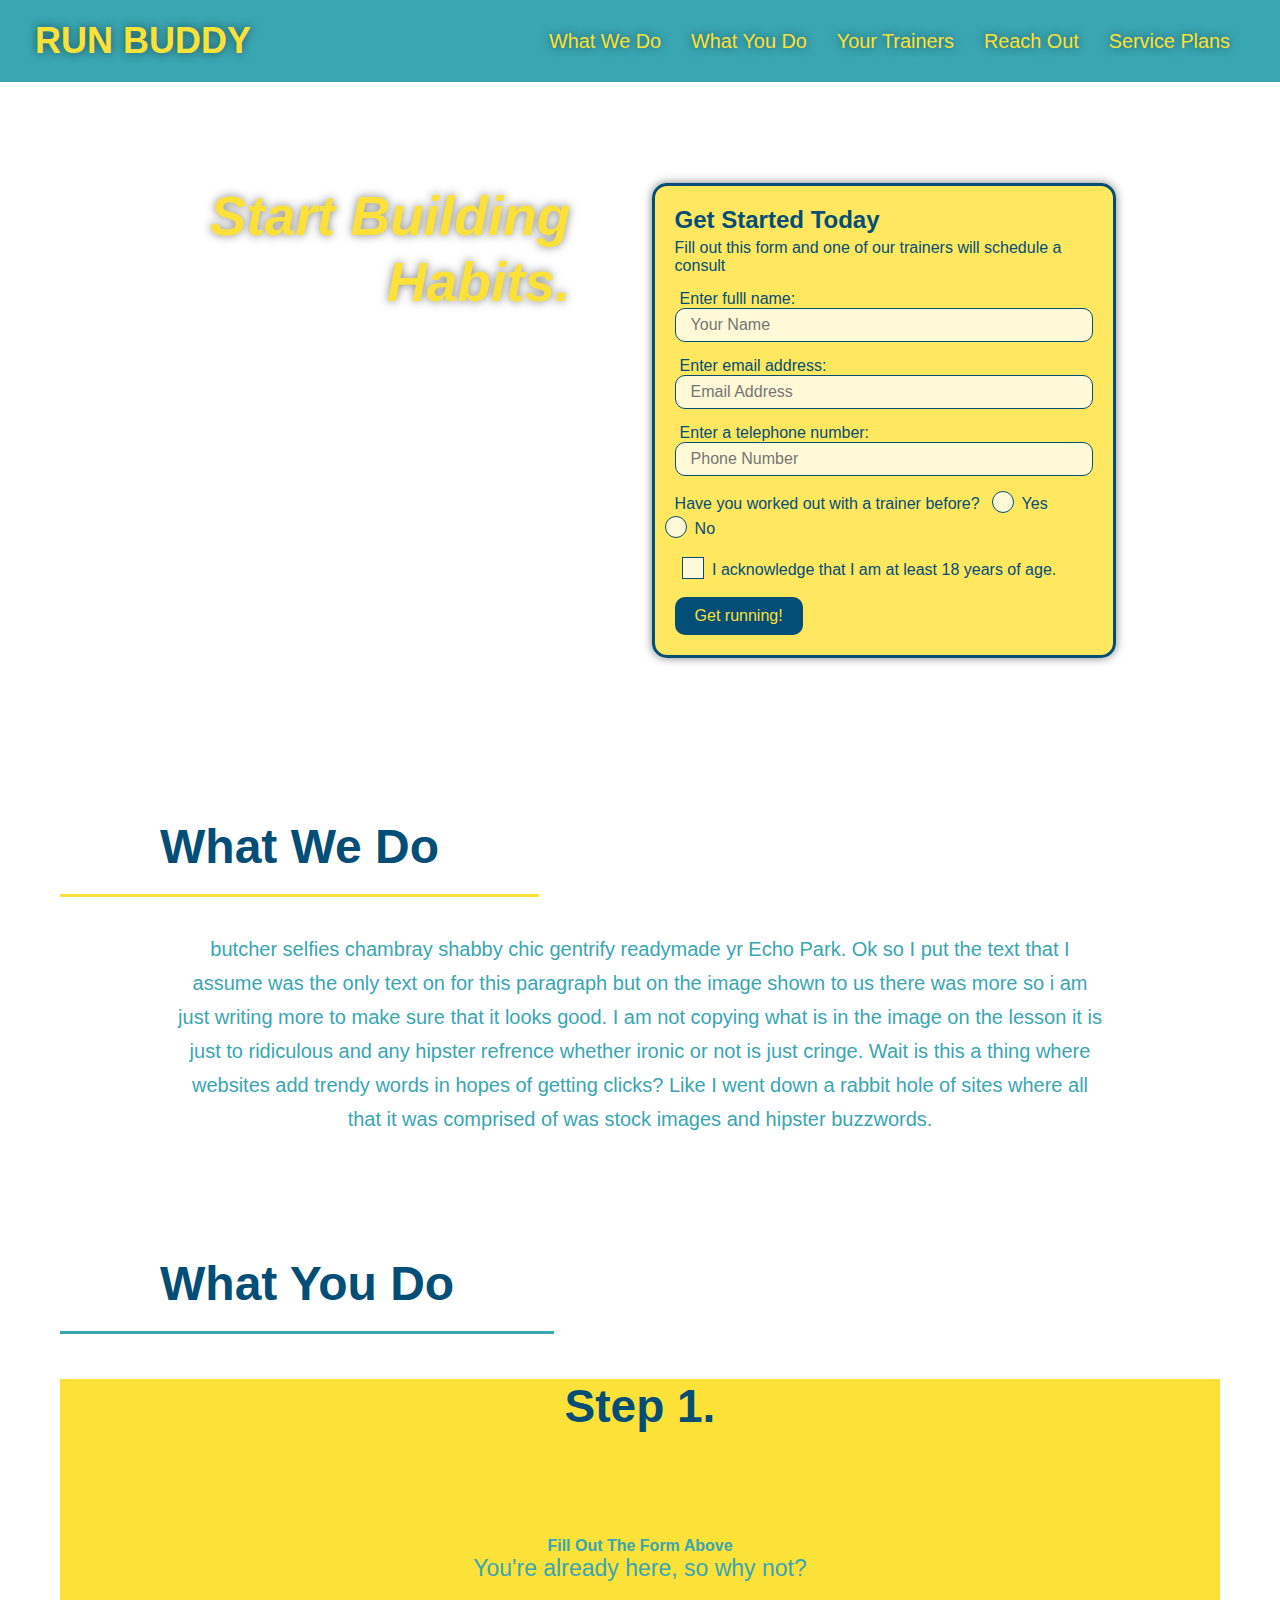
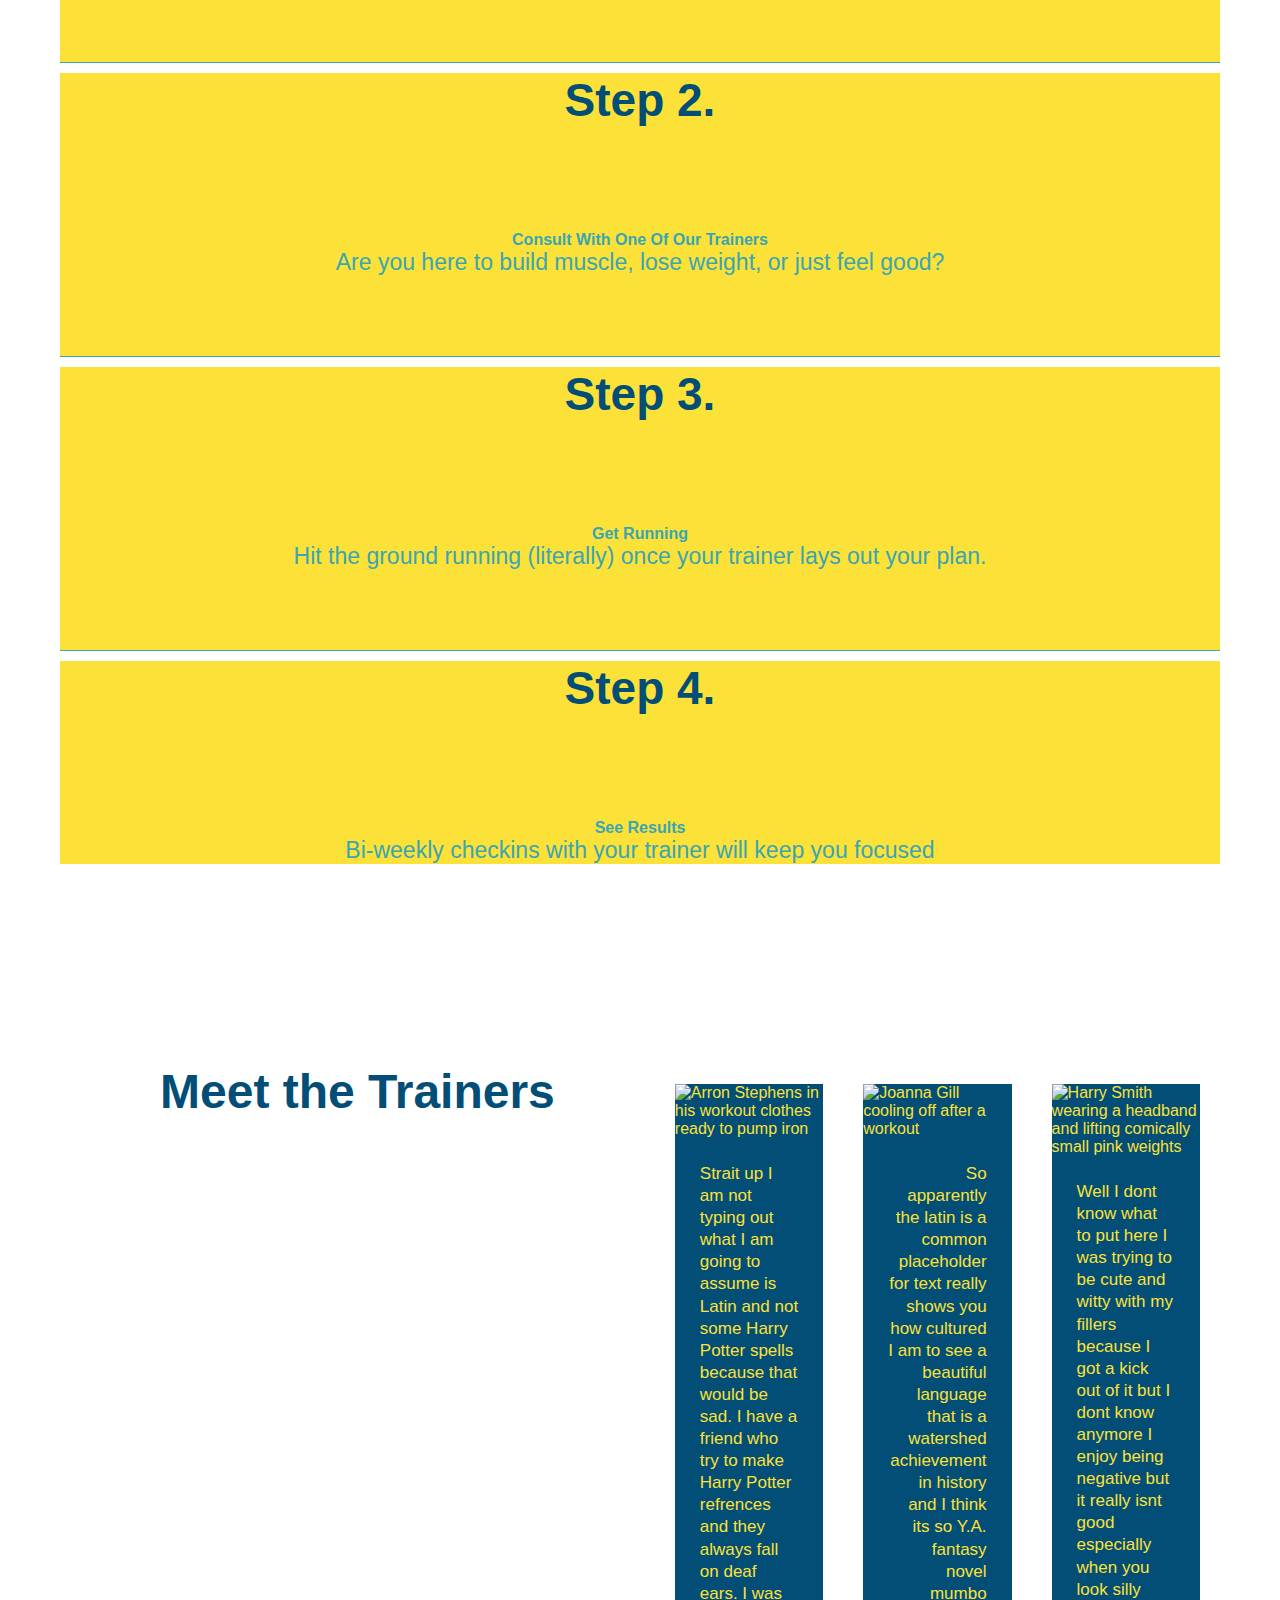
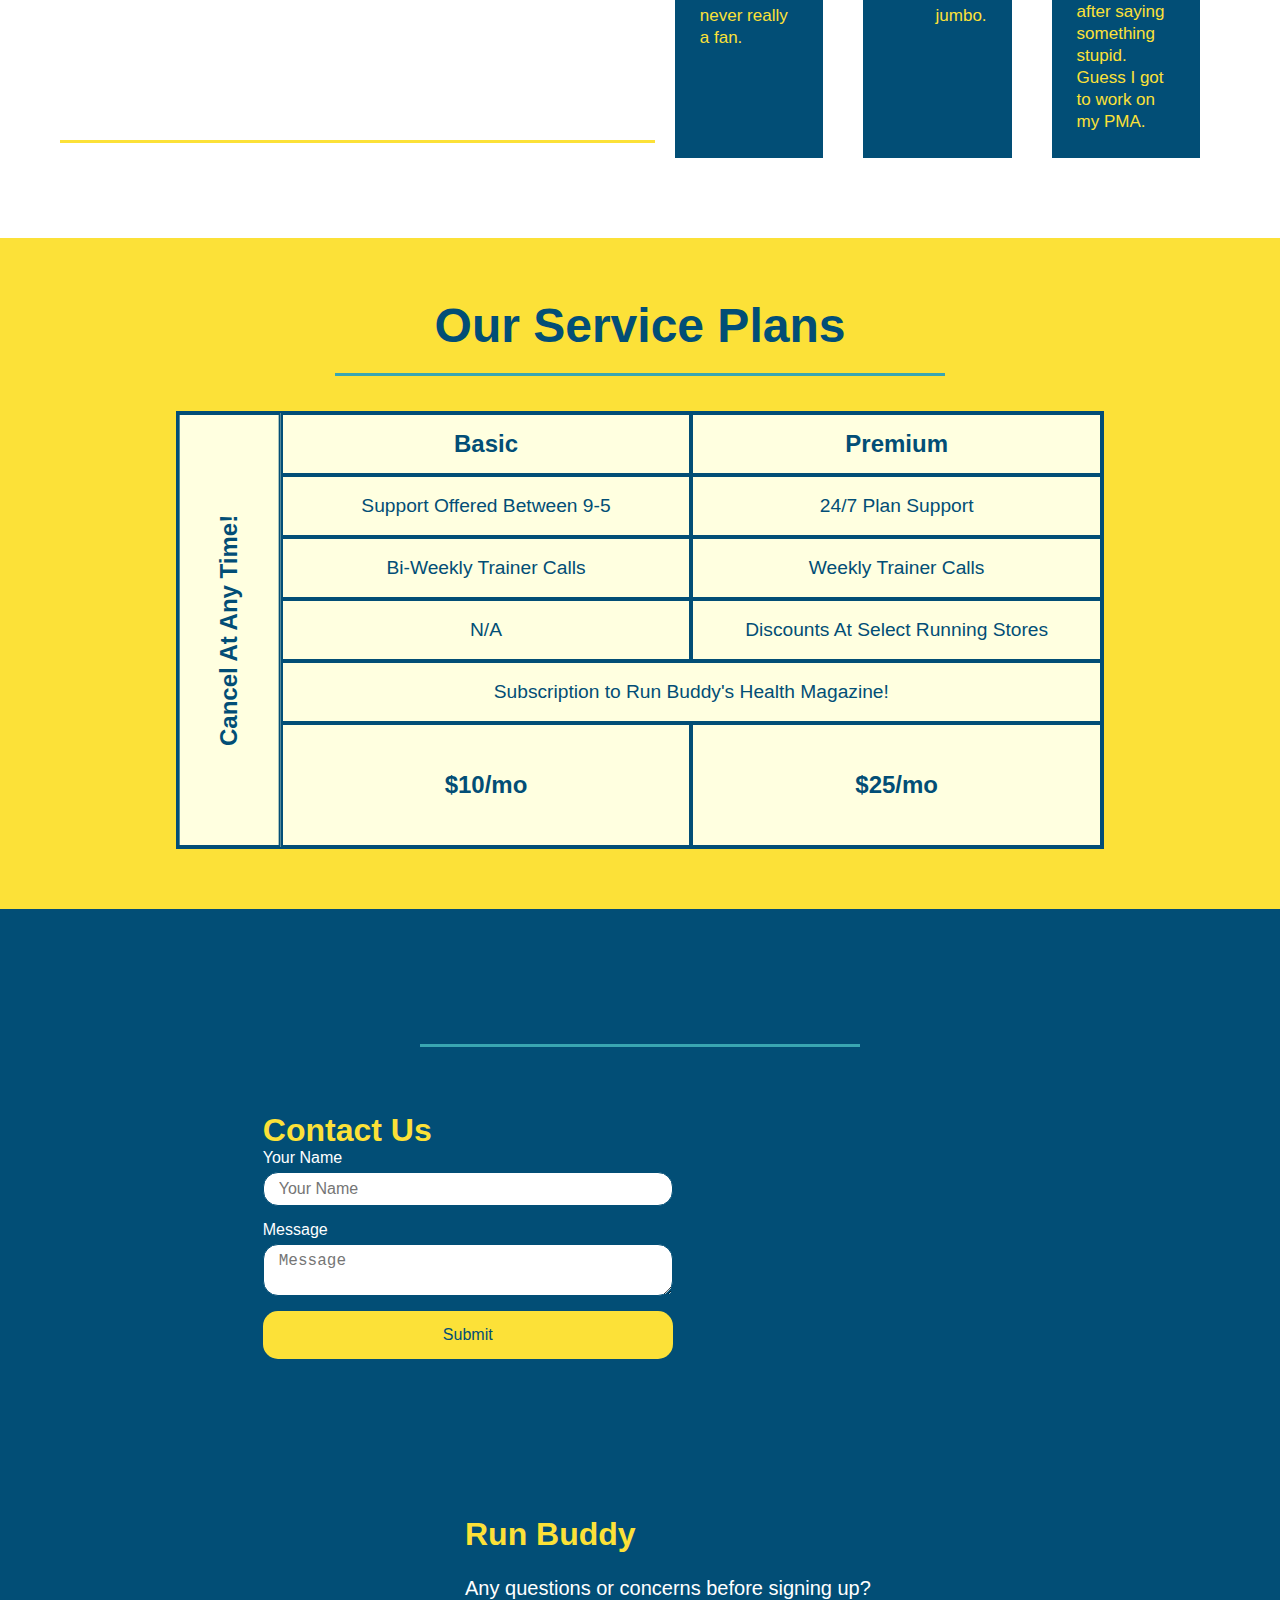
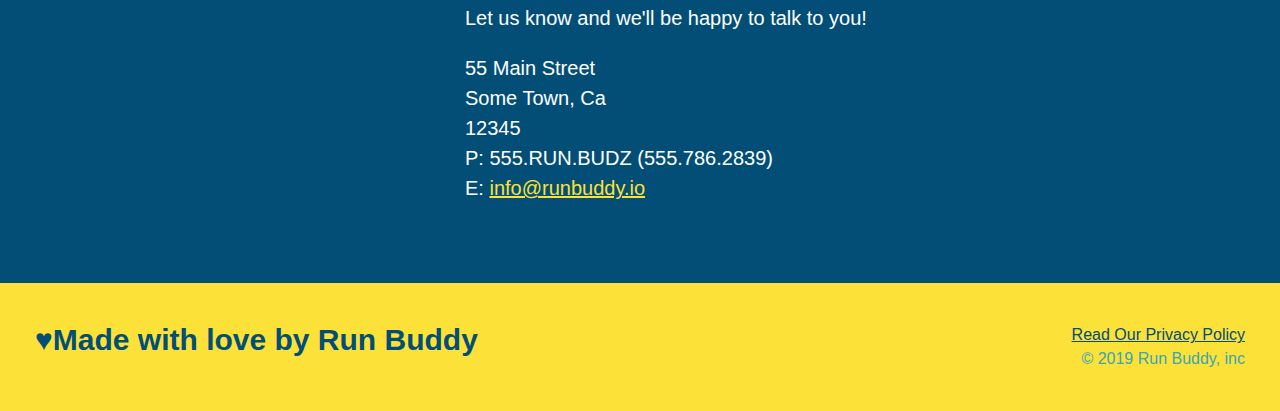
==== commit b31d1e18: "trainer animation" ====
--- a/index.html
+++ b/index.html
@@ -143,62 +143,40 @@
   </div>
 </section>
  <!--  "meet the trainers" section-->
- <section id="your-trainers">
-  <div class="flex-row">
+ <section id="your-trainers" class="trainers">
     <h2 class="section-title primary-border">
         Meet the Trainers
       </h2>
-    </div>
-    <div class="trainers">
       <article class="trainer">
-        <div class="trainer-img trainer-1">
-          <div>
-            <h3>Arron Stephens</h3>
-            <h4>Speed / Strength</h4>
-          </div>
-        </div>
-        <div class="trainer-bio">
-          <h3>Arron Stephens</h3>
-          <h4>Speed / Strength</h4>
-          <p>
-            Lorem ipsum, dolor sit amet consectetur adipisicing elit. Sequi neque animi quo cupiditate commodi saepe culpa sed itaque velit maiores optio dolorem excepturi aperiam dolores, voluptatibus suscipit amet quis repellat!
-          </p>
-        </div>
-      </article>
-
-      <article class="trainer">
-        <div class="trainer-img trainer-2">
-          <div>
-            <h3>Joanna Gill</h3>
-            <h4>Endurance</h4>
-          </div>
-        </div>
-        <div class="trainer-bio">
-          <h3>Joanna Gill</h3>
-          <h4>Endurance</h4>
-          <p>
-            Lorem ipsum, dolor sit amet consectetur adipisicing elit. Sequi neque animi quo cupiditate commodi saepe culpa sed itaque velit maiores optio dolorem excepturi aperiam dolores, voluptatibus suscipit amet quis repellat!
-          </p>
-        </div>
-      </article>
-
-      <article class="trainer">
-        <div class="trainer-img trainer-3">
-          <div>
-            <h3>Harry "The Headband" Smith</h3>
-            <h4>Strength</h4>
-          </div>
-        </div>
-        <div class="trainer-bio">
-          <h3>Harry "The Headband" Smith</h3>
-          <h4>Strength</h4>
-          <p>
-            Lorem ipsum, dolor sit amet consectetur adipisicing elit. Sequi neque animi quo cupiditate commodi saepe culpa sed itaque velit maiores optio dolorem excepturi aperiam dolores, voluptatibus suscipit amet quis repellat!
-          </p>
-        </div>
-      </article>
-    </div>
-  </section>
+          <img src="./assets/images/trainer-1.jpg" alt="Arron Stephens in his workout clothes ready to pump iron" />
+          <div class="trainer-bio text-left">
+                <h3>Arron Stephens</h3>
+                <h4>Speed / Strength</h4>
+                <p>
+                    Strait up I am not typing out what I am going to assume is Latin and not some Harry Potter spells because that would be sad. I have a friend who try to make Harry Potter refrences and they always fall on deaf ears. I was never really a fan.
+                </p>
+                </div>
+                </article>
+                <article class="trainer">
+                    <img src="./assets/images/trainer-2.jpg" alt="Joanna Gill cooling off after a workout" />
+                    <div class="trainer-bio text-right">
+                          <h3>Joanna Gill</h3>
+                          <h4>Endurance</h4>
+                          <p>
+                            So apparently the latin is a common placeholder for text really shows you how cultured I am to see a beautiful language that is a watershed achievement in history and I think its so Y.A. fantasy novel mumbo jumbo.                          </p>
+                          </div>
+                          </article>
+                          <article class="trainer">
+                            <img src="./assets/images/trainer-3.jpg" alt="Harry Smith wearing a headband and lifting comically small pink weights" />
+                            <div class="trainer-bio text-left">
+                                  <h3>Harry "the Headband" Smith</h3>
+                                  <h4>Strength</h4>
+                                  <p>
+                                      Well I dont know what to put here I was trying to be cute and witty with my fillers because I got a kick out of it but I dont know anymore I enjoy being negative but it really isnt good especially when you look silly after saying something stupid. Guess I got to work on my PMA.
+                                <!--PMA means positive mental attitude-->
+                                     </p>
+                                  </div>
+                                </article>
                 
 </section>
  <!--"reach out" section-->
@@ -259,16 +237,26 @@
       </div> <!-- div service-grid-wrapper -->
 </section>
  <section id="reach-out" class="contact">
-  <div class="flex-row">
     <h2 class="section-title secondary-border">Reach Out</h2>
-  </div>
- 
+    <div class="contact-info">
+        <div class="contact-form">
+            <h3>Contact Us</h3>
+            <form>
+               <label for="contact-name">Your Name</label>
+               <input type="text" id="contact-name" placeholder="Your Name" />
+          
+               <label for="contact-message">Message</label>
+               <textarea id="contact-message" placeholder="Message"></textarea>
+          
+               <button type="submit">Submit</button>
+              </form>
+          </div>
         <iframe src="https://www.google.com/maps/embed?pb=!1m18!1m12!1m3!1d3492.9444391412153!2d-81.45832097299404!3d28.899999093529356!2m3!1f0!2f0!3f0!3m2!1i1024!2i768!4f13.1!3m3!1m2!1s0x88e70910da003329%3A0xf443052ae66e1bc6!2s30242%20FL-44%2C%20Eustis%2C%20FL%2032736!5e0!3m2!1sen!2sus!4v1608091120906!5m2!1sen!2sus" width="600" height="450" frameborder="0" style="border:0;" allowfullscreen="" aria-hidden="false" tabindex="0"
          frameborder="0"
         style="border:0"
         allowfullscreen>
         </iframe>
-        <div class="contact-info">
+        <div>
             <h3>Run Buddy</h3>
             <p>
               Any questions or concerns before signing up?
@@ -283,18 +271,7 @@
                 E: <a href="mailto:info@runbuddy.io">info@runbuddy.io</a>
               </address>
             </div>  
-            <div class="contact-form">
-              <h3>Contact Us</h3>
-              <form>
-                 <label for="contact-name">Your Name</label>
-                 <input type="text" id="contact-name" placeholder="Your Name" />
-            
-                 <label for="contact-message">Message</label>
-                 <textarea id="contact-message" placeholder="Message"></textarea>
-            
-                 <button type="submit">Submit</button>
-                </form>
-            </div>
+    </div>
 </section>
 <!--footer-->
 </body>
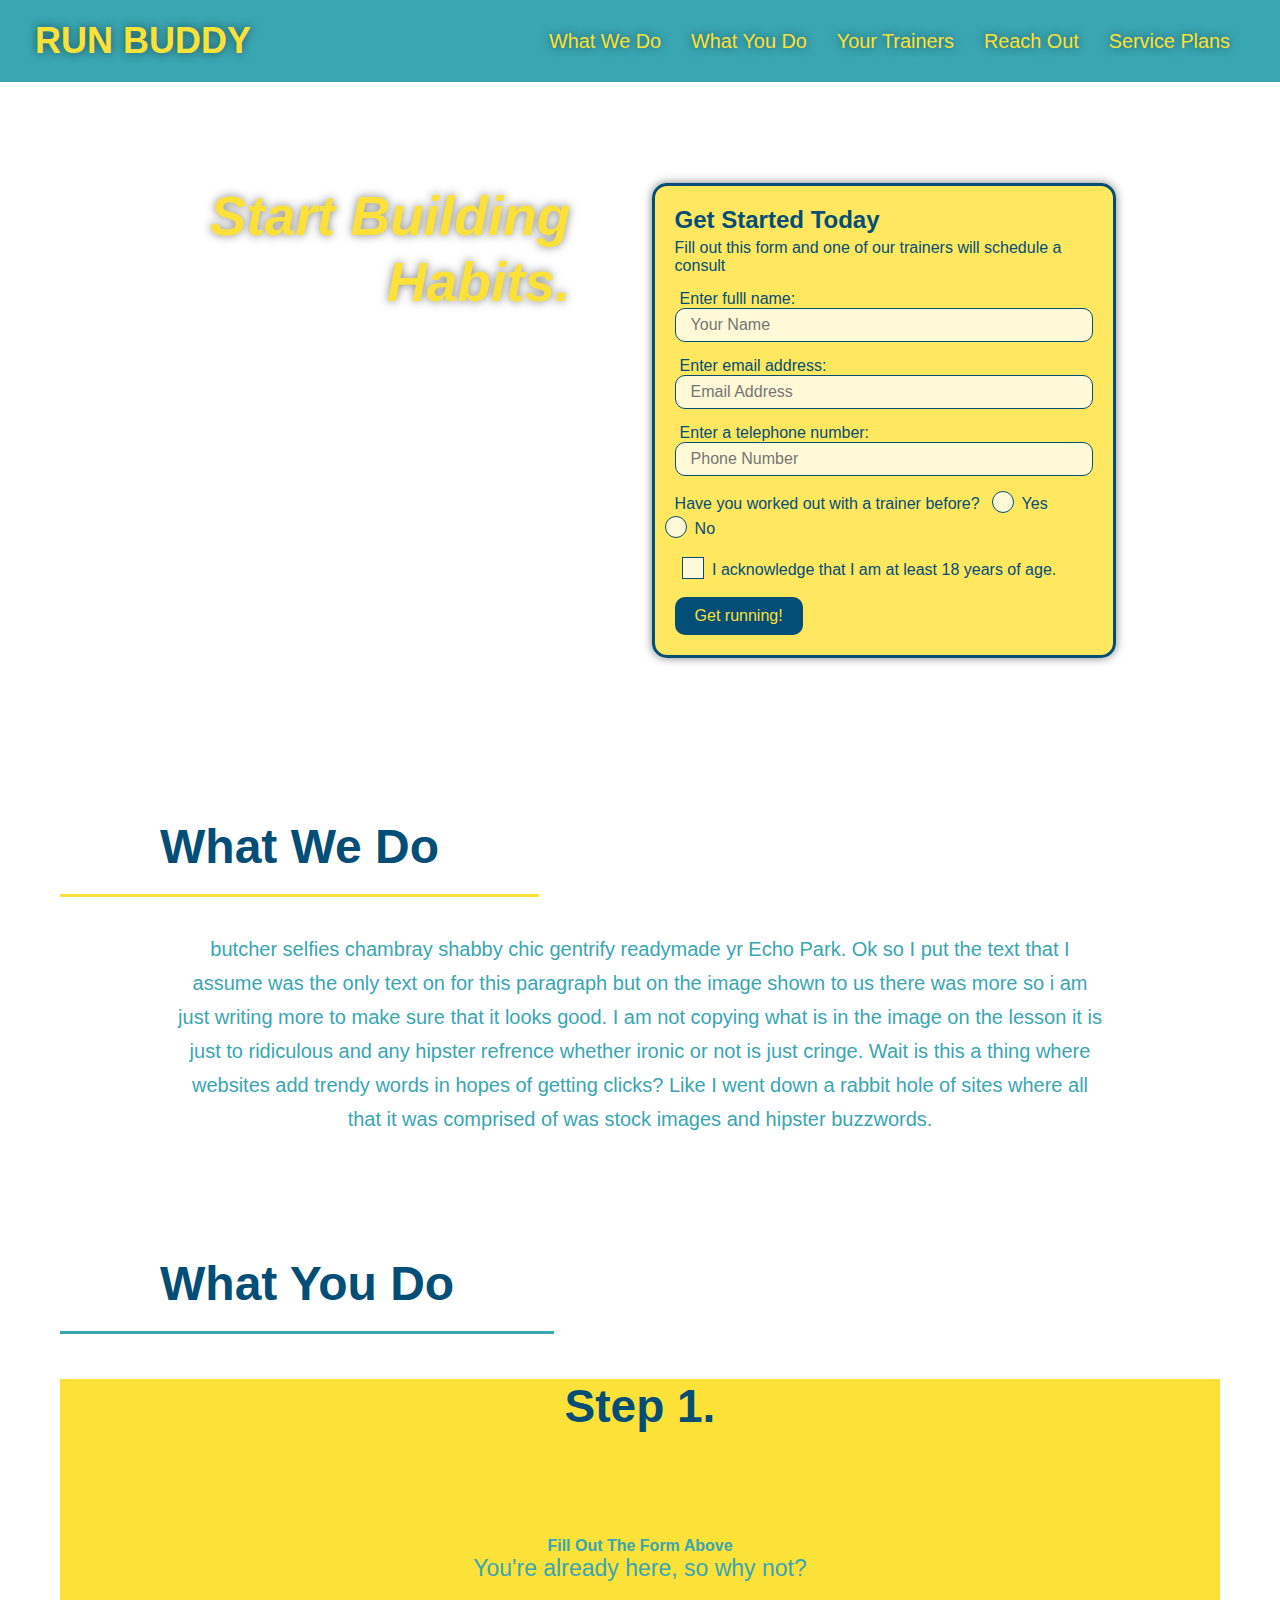
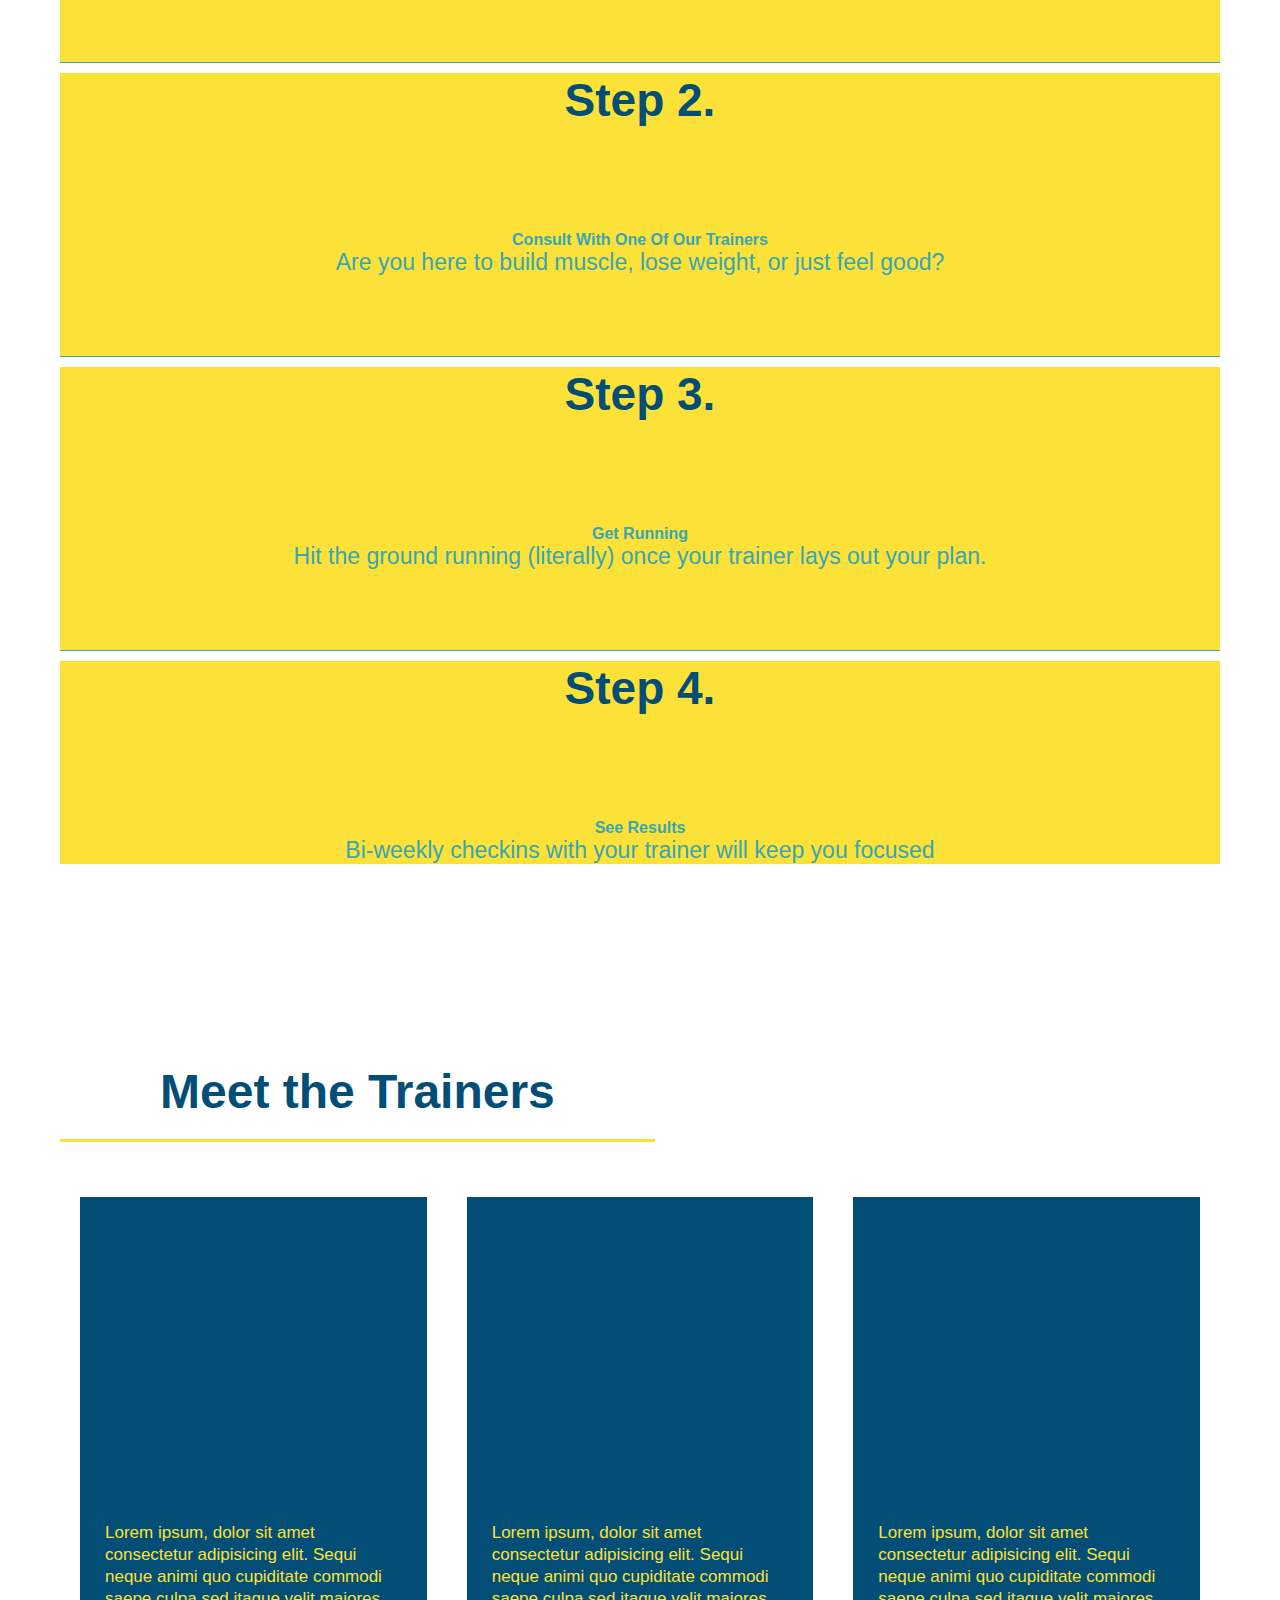
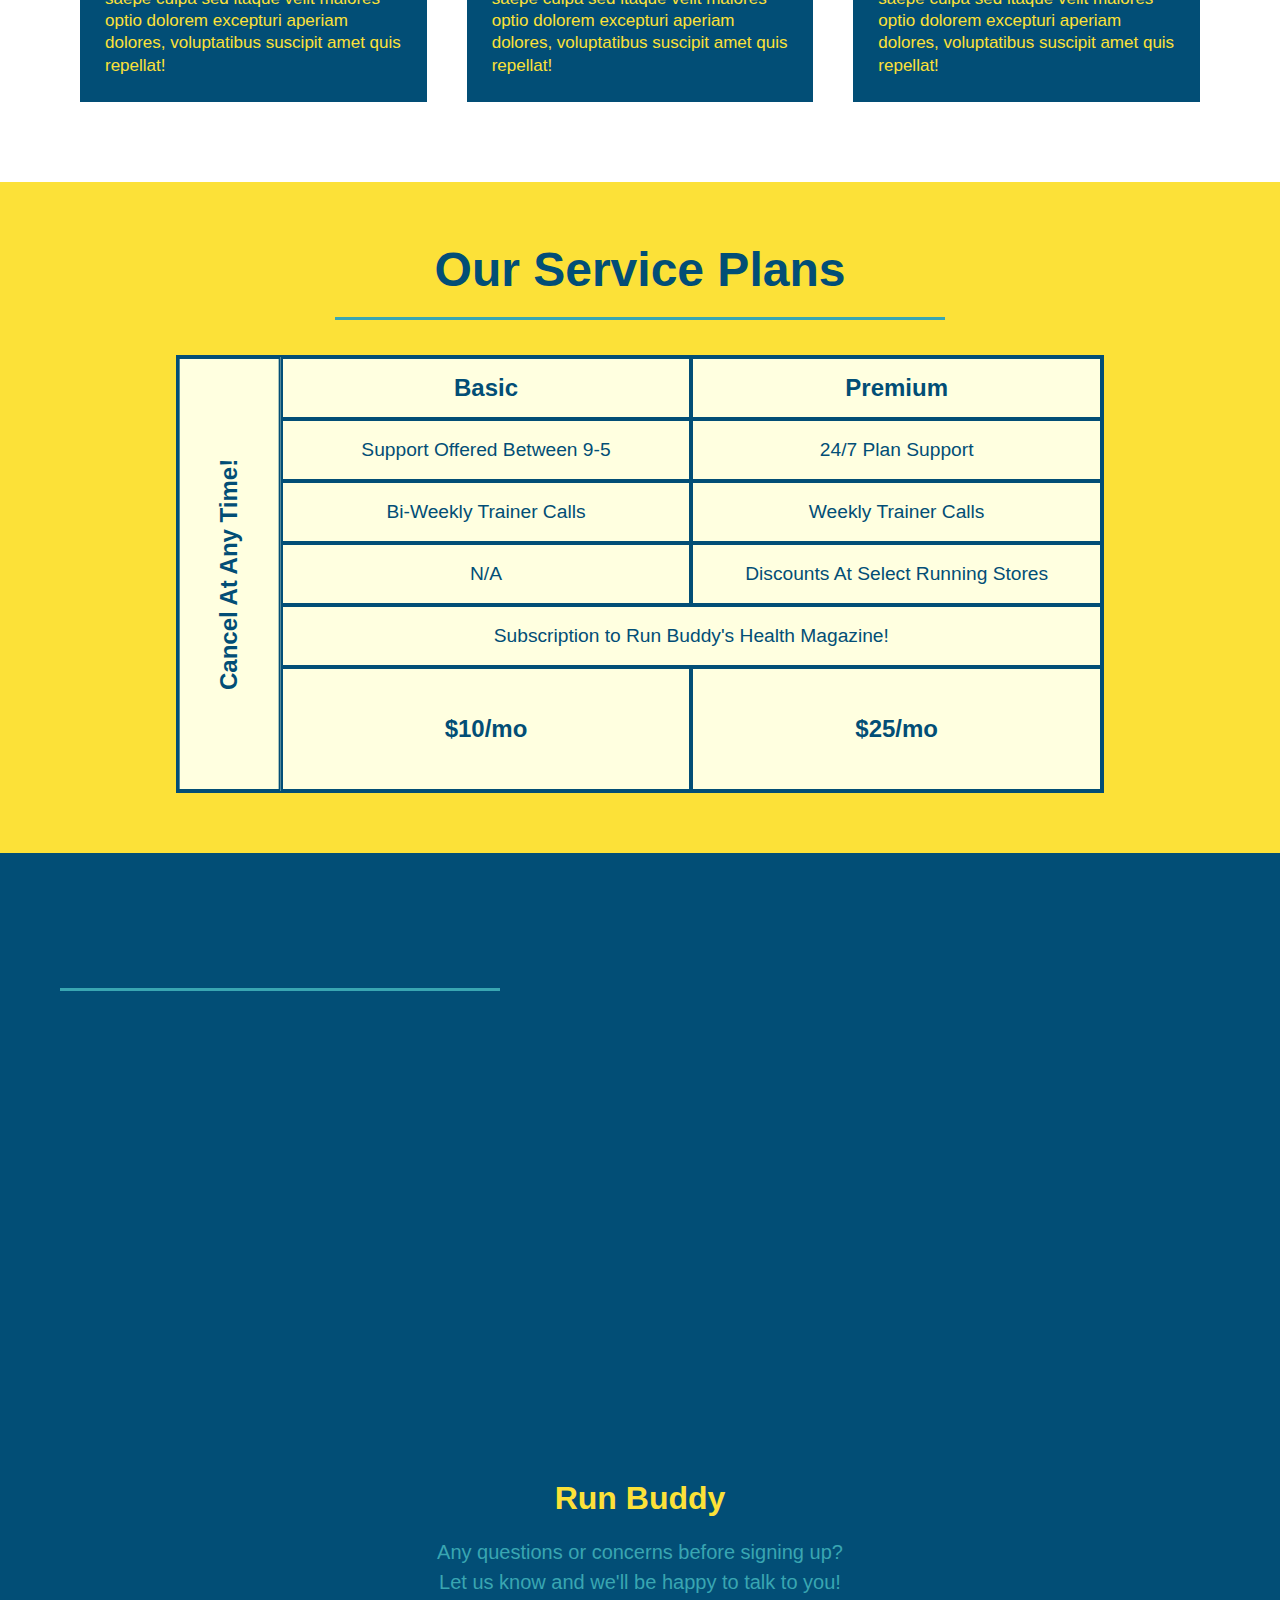
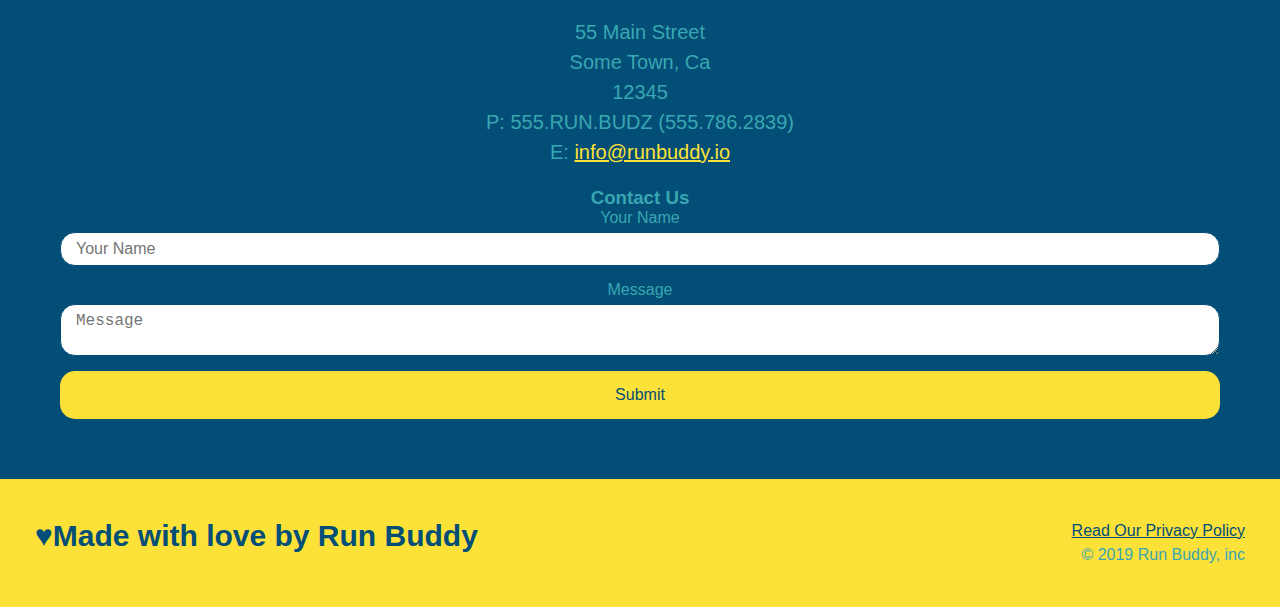
==== commit b13fbb40: "Merge pull request #8 from FlipFlaptheTraitor/develop" ====
--- a/index.html
+++ b/index.html
@@ -143,40 +143,62 @@
   </div>
 </section>
  <!--  "meet the trainers" section-->
- <section id="your-trainers" class="trainers">
+ <section id="your-trainers">
+  <div class="flex-row">
     <h2 class="section-title primary-border">
         Meet the Trainers
       </h2>
+    </div>
+    <div class="trainers">
       <article class="trainer">
-          <img src="./assets/images/trainer-1.jpg" alt="Arron Stephens in his workout clothes ready to pump iron" />
-          <div class="trainer-bio text-left">
-                <h3>Arron Stephens</h3>
-                <h4>Speed / Strength</h4>
-                <p>
-                    Strait up I am not typing out what I am going to assume is Latin and not some Harry Potter spells because that would be sad. I have a friend who try to make Harry Potter refrences and they always fall on deaf ears. I was never really a fan.
-                </p>
-                </div>
-                </article>
-                <article class="trainer">
-                    <img src="./assets/images/trainer-2.jpg" alt="Joanna Gill cooling off after a workout" />
-                    <div class="trainer-bio text-right">
-                          <h3>Joanna Gill</h3>
-                          <h4>Endurance</h4>
-                          <p>
-                            So apparently the latin is a common placeholder for text really shows you how cultured I am to see a beautiful language that is a watershed achievement in history and I think its so Y.A. fantasy novel mumbo jumbo.                          </p>
-                          </div>
-                          </article>
-                          <article class="trainer">
-                            <img src="./assets/images/trainer-3.jpg" alt="Harry Smith wearing a headband and lifting comically small pink weights" />
-                            <div class="trainer-bio text-left">
-                                  <h3>Harry "the Headband" Smith</h3>
-                                  <h4>Strength</h4>
-                                  <p>
-                                      Well I dont know what to put here I was trying to be cute and witty with my fillers because I got a kick out of it but I dont know anymore I enjoy being negative but it really isnt good especially when you look silly after saying something stupid. Guess I got to work on my PMA.
-                                <!--PMA means positive mental attitude-->
-                                     </p>
-                                  </div>
-                                </article>
+        <div class="trainer-img trainer-1">
+          <div>
+            <h3>Arron Stephens</h3>
+            <h4>Speed / Strength</h4>
+          </div>
+        </div>
+        <div class="trainer-bio">
+          <h3>Arron Stephens</h3>
+          <h4>Speed / Strength</h4>
+          <p>
+            Lorem ipsum, dolor sit amet consectetur adipisicing elit. Sequi neque animi quo cupiditate commodi saepe culpa sed itaque velit maiores optio dolorem excepturi aperiam dolores, voluptatibus suscipit amet quis repellat!
+          </p>
+        </div>
+      </article>
+
+      <article class="trainer">
+        <div class="trainer-img trainer-2">
+          <div>
+            <h3>Joanna Gill</h3>
+            <h4>Endurance</h4>
+          </div>
+        </div>
+        <div class="trainer-bio">
+          <h3>Joanna Gill</h3>
+          <h4>Endurance</h4>
+          <p>
+            Lorem ipsum, dolor sit amet consectetur adipisicing elit. Sequi neque animi quo cupiditate commodi saepe culpa sed itaque velit maiores optio dolorem excepturi aperiam dolores, voluptatibus suscipit amet quis repellat!
+          </p>
+        </div>
+      </article>
+
+      <article class="trainer">
+        <div class="trainer-img trainer-3">
+          <div>
+            <h3>Harry "The Headband" Smith</h3>
+            <h4>Strength</h4>
+          </div>
+        </div>
+        <div class="trainer-bio">
+          <h3>Harry "The Headband" Smith</h3>
+          <h4>Strength</h4>
+          <p>
+            Lorem ipsum, dolor sit amet consectetur adipisicing elit. Sequi neque animi quo cupiditate commodi saepe culpa sed itaque velit maiores optio dolorem excepturi aperiam dolores, voluptatibus suscipit amet quis repellat!
+          </p>
+        </div>
+      </article>
+    </div>
+  </section>
                 
 </section>
  <!--"reach out" section-->
@@ -237,26 +259,16 @@
       </div> <!-- div service-grid-wrapper -->
 </section>
  <section id="reach-out" class="contact">
+  <div class="flex-row">
     <h2 class="section-title secondary-border">Reach Out</h2>
-    <div class="contact-info">
-        <div class="contact-form">
-            <h3>Contact Us</h3>
-            <form>
-               <label for="contact-name">Your Name</label>
-               <input type="text" id="contact-name" placeholder="Your Name" />
-          
-               <label for="contact-message">Message</label>
-               <textarea id="contact-message" placeholder="Message"></textarea>
-          
-               <button type="submit">Submit</button>
-              </form>
-          </div>
+  </div>
+ 
         <iframe src="https://www.google.com/maps/embed?pb=!1m18!1m12!1m3!1d3492.9444391412153!2d-81.45832097299404!3d28.899999093529356!2m3!1f0!2f0!3f0!3m2!1i1024!2i768!4f13.1!3m3!1m2!1s0x88e70910da003329%3A0xf443052ae66e1bc6!2s30242%20FL-44%2C%20Eustis%2C%20FL%2032736!5e0!3m2!1sen!2sus!4v1608091120906!5m2!1sen!2sus" width="600" height="450" frameborder="0" style="border:0;" allowfullscreen="" aria-hidden="false" tabindex="0"
          frameborder="0"
         style="border:0"
         allowfullscreen>
         </iframe>
-        <div>
+        <div class="contact-info">
             <h3>Run Buddy</h3>
             <p>
               Any questions or concerns before signing up?
@@ -271,7 +283,18 @@
                 E: <a href="mailto:info@runbuddy.io">info@runbuddy.io</a>
               </address>
             </div>  
-    </div>
+            <div class="contact-form">
+              <h3>Contact Us</h3>
+              <form>
+                 <label for="contact-name">Your Name</label>
+                 <input type="text" id="contact-name" placeholder="Your Name" />
+            
+                 <label for="contact-message">Message</label>
+                 <textarea id="contact-message" placeholder="Message"></textarea>
+            
+                 <button type="submit">Submit</button>
+                </form>
+            </div>
 </section>
 <!--footer-->
 </body>
